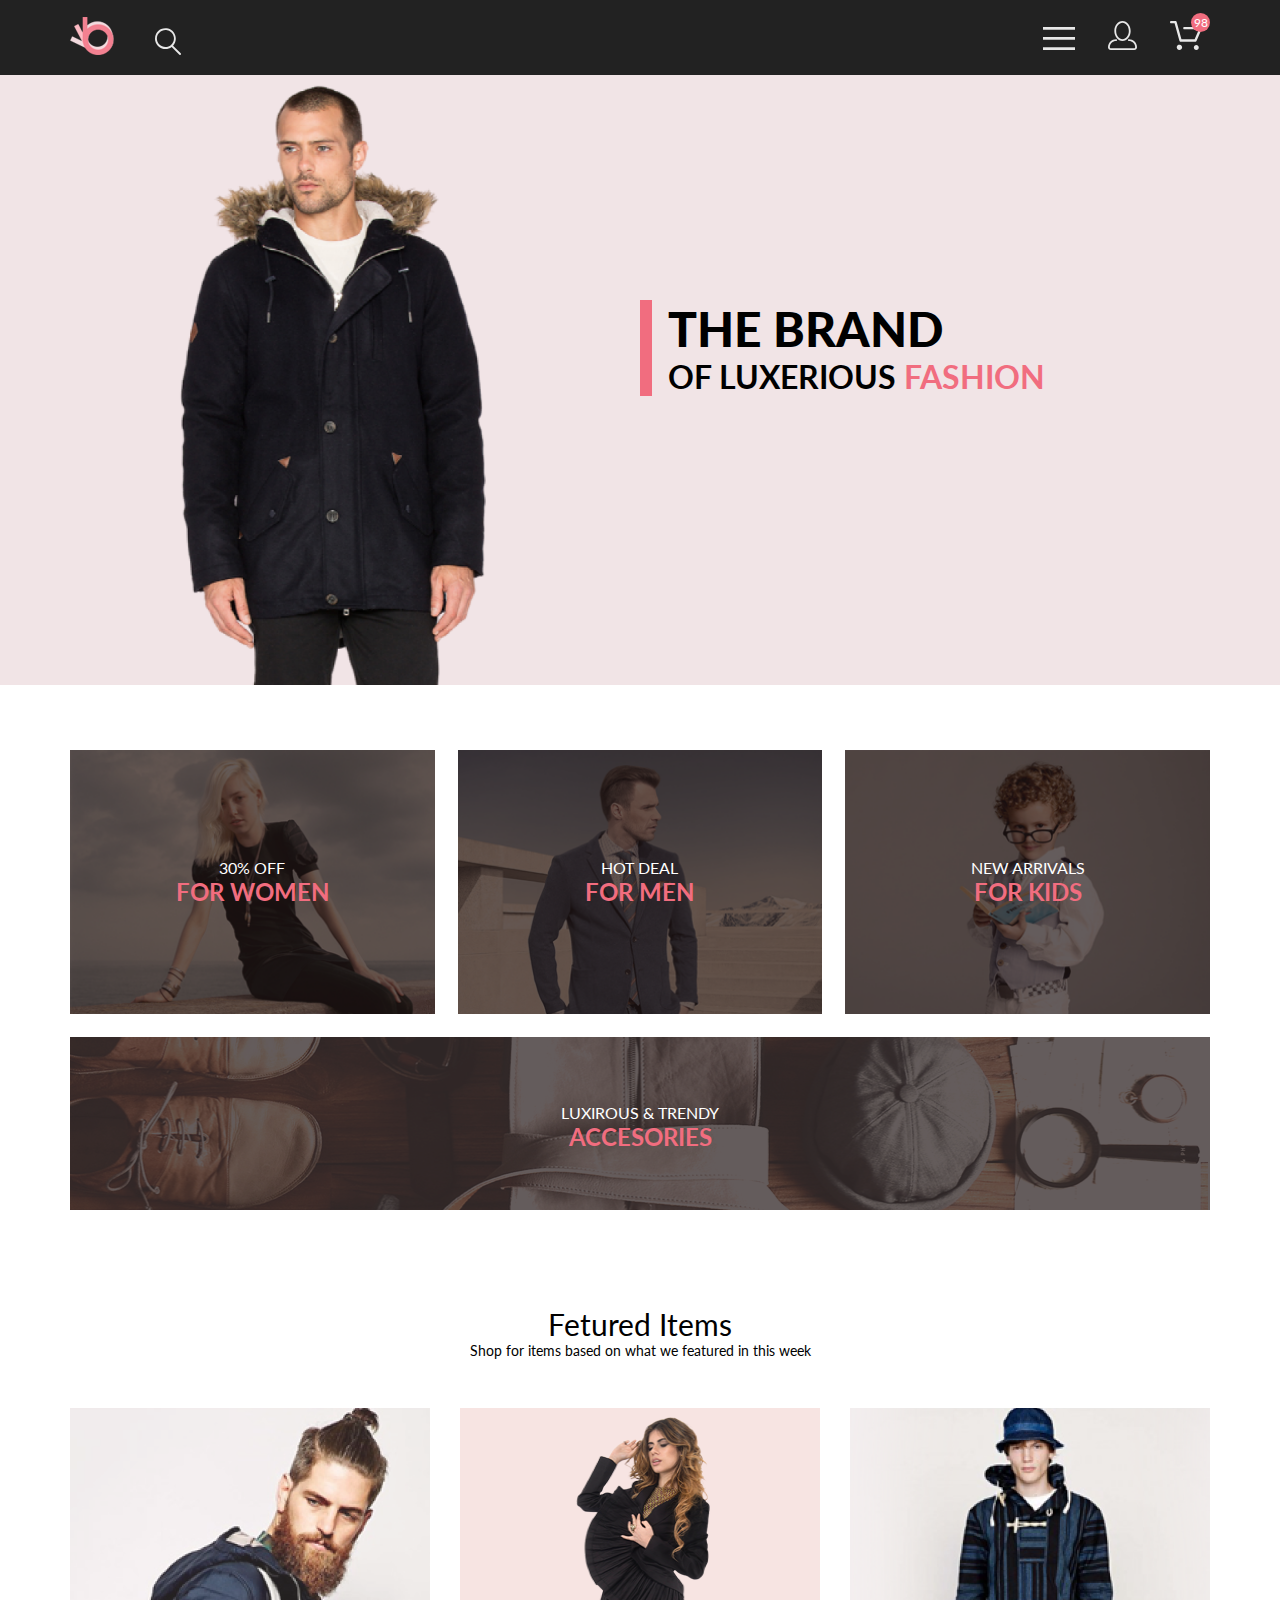
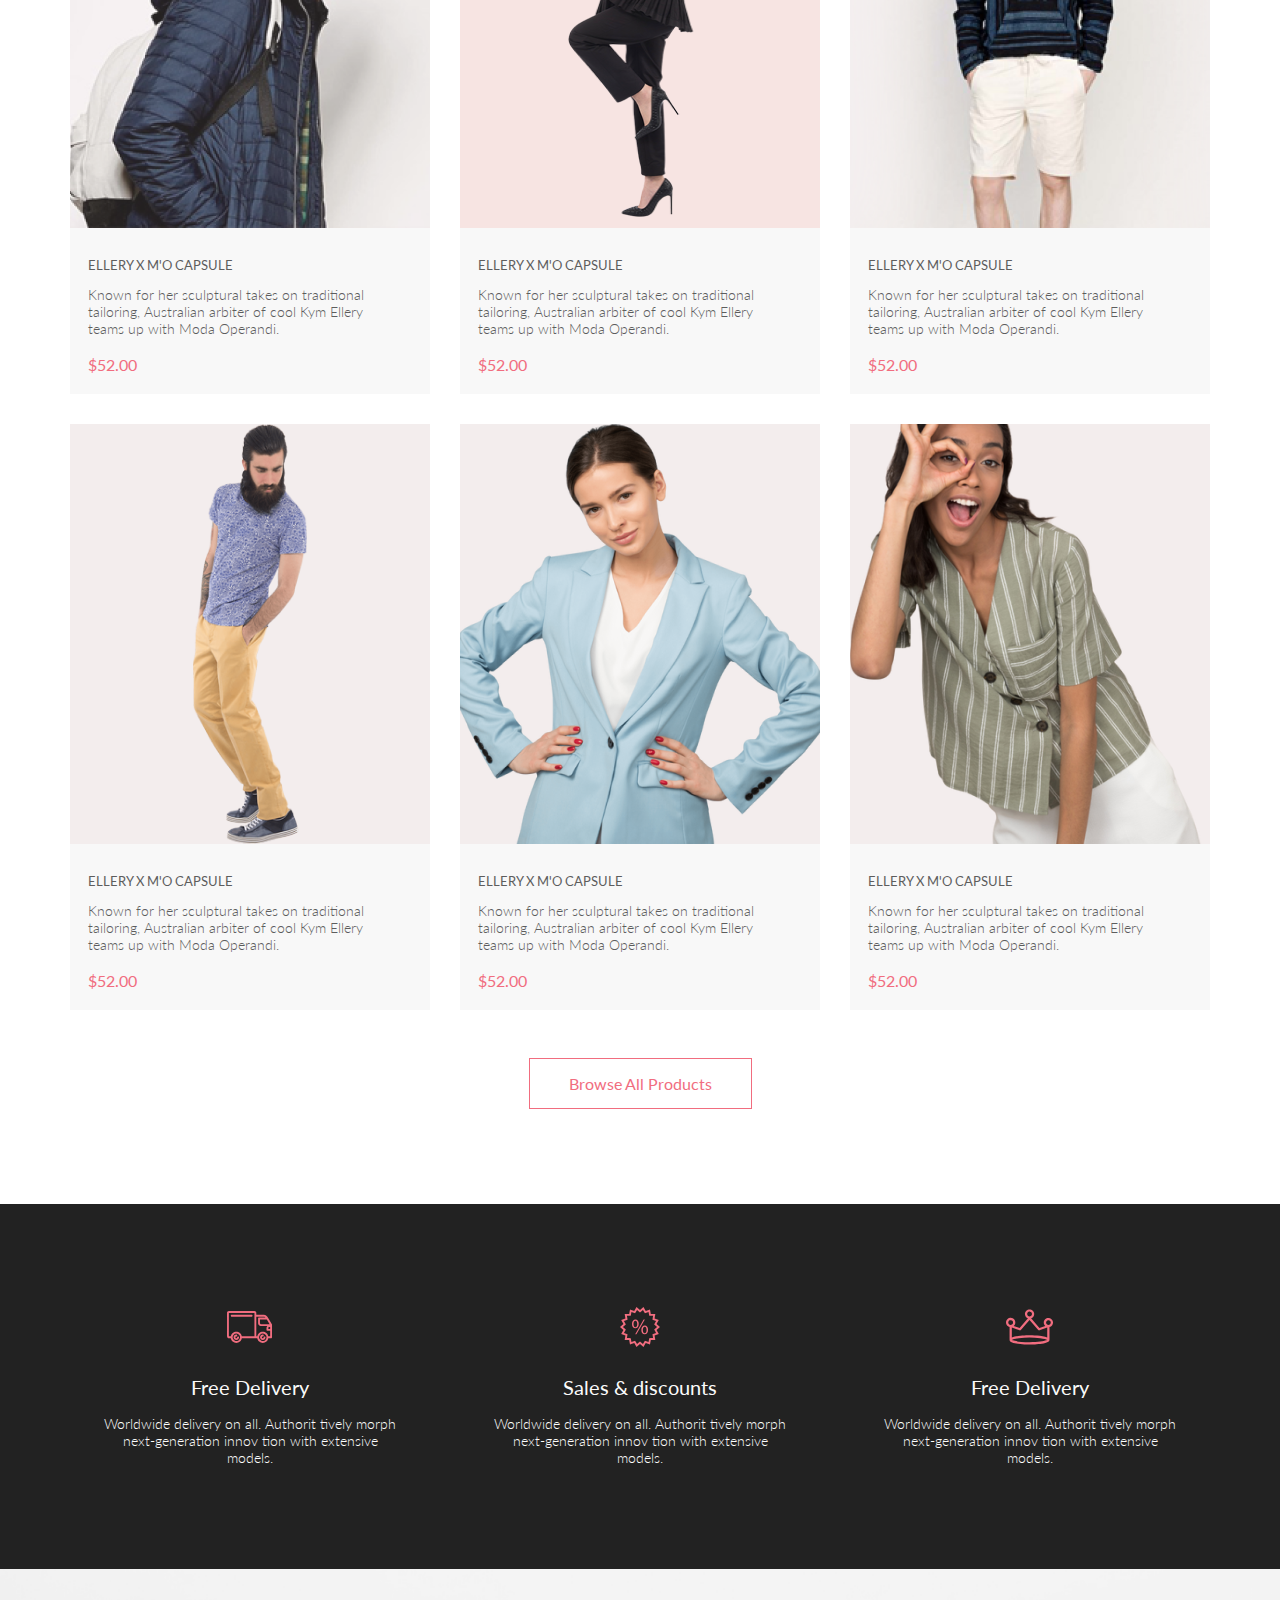
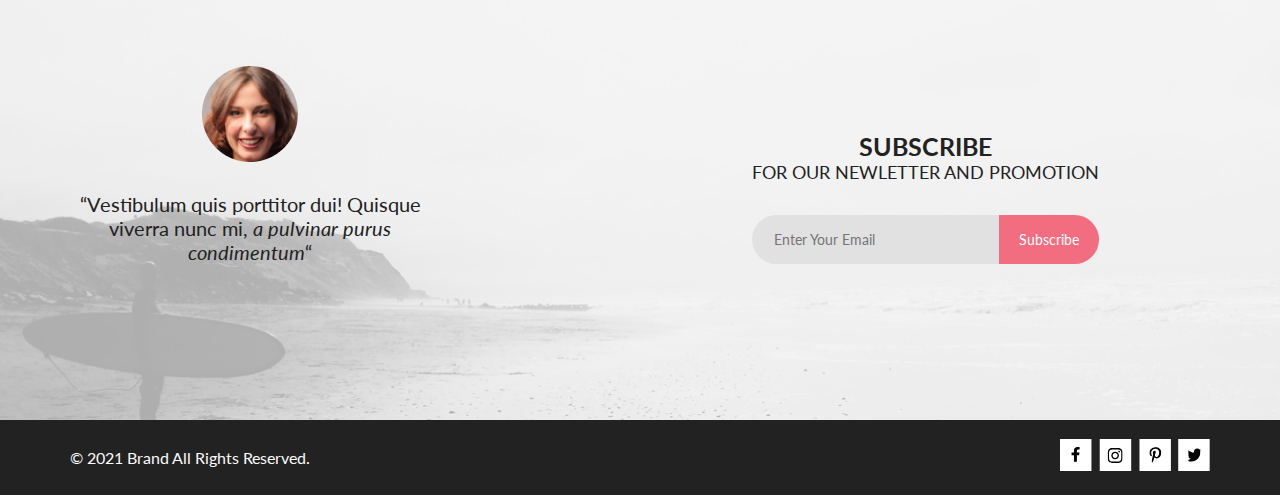
==== index.html @ 4e7db751 "Trying head menu" ====
<!DOCTYPE html>
<html lang="ru">

<head>
    <meta charset="UTF-8">
    <meta name="viewport" content="width=device-width, initial-scale=1.0">
    <link rel="stylesheet" href="./assets/css/style.css">
    <title>TheBrand</title>
</head>



<body>
    <header class="header">
        <div class="header__content center">
            <div class="header__content-left">
                <a href="index.html">
                    <svg width="44" height="38" viewBox="0 0 44 38" fill="none" xmlns="http://www.w3.org/2000/svg"
                        xmlns:xlink="http://www.w3.org/1999/xlink">
                        <rect width="44" height="38" fill="url(#pattern0)" />
                        <defs>
                            <pattern id="pattern0" patternContentUnits="objectBoundingBox" width="1" height="1">
                                <use xlink:href="#image0_128_53" transform="scale(0.0227273 0.0263158)" />
                            </pattern>
                            <image id="image0_128_53" width="44" height="38"
                                xlink:href="[data-uri]" />
                        </defs>
                    </svg>
                </a>
                <a class="head-button" href="#">
                    <svg width="26" height="27" viewBox="0 0 26 27" fill="none" xmlns="http://www.w3.org/2000/svg">
                        <path
                            d="M18.0596 17.6259C19.6713 15.8658 20.6282 13.6048 20.7698 11.2225C20.9113 8.84018 20.2288 6.48173 18.8369 4.54318C17.445 2.60463 15.4285 1.20404 13.126 0.576619C10.8234 -0.0508009 8.3751 0.13316 6.19217 1.09761C4.00923 2.06205 2.22462 3.74825 1.13804 5.87302C0.0514473 7.9978 -0.270946 10.4318 0.224996 12.7661C0.720938 15.1005 2.00501 17.1932 3.86158 18.6927C5.71815 20.1922 8.03413 21.0072 10.4206 21.0009C12.673 21.004 14.8645 20.27 16.6606 18.9109L24.4086 26.7179C24.4941 26.807 24.5965 26.8781 24.7099 26.927C24.8232 26.9759 24.9452 27.0017 25.0686 27.0029C25.1923 27.0033 25.3148 26.9782 25.4283 26.9292C25.5419 26.8801 25.6441 26.8082 25.7286 26.7179C25.9025 26.537 25.9997 26.2958 25.9997 26.0449C25.9997 25.794 25.9025 25.5528 25.7286 25.3719L18.0596 17.6259ZM1.88662 10.5009C1.89946 8.81563 2.41094 7.17187 3.35659 5.77685C4.30224 4.38183 5.63972 3.29801 7.20044 2.662C8.76115 2.02599 10.4752 1.86627 12.1266 2.20298C13.7779 2.53969 15.2926 3.35775 16.4797 4.55404C17.6668 5.75033 18.4732 7.27129 18.7972 8.92519C19.1212 10.5791 18.9483 12.2919 18.3002 13.8476C17.6522 15.4034 16.5581 16.7325 15.1559 17.6674C13.7536 18.6023 12.1059 19.1011 10.4206 19.1009C8.14916 19.0901 5.97482 18.1784 4.37484 16.566C2.77486 14.9537 1.87998 12.7724 1.88662 10.5009V10.5009Z"
                            fill="#E8E8E8" />
                    </svg>
                </a>
            </div>
            <div class="header__content-right">
                    <details class="header-menu">
                        <summary class="header-menu-summary">
                            <svg width="32" height="23" viewBox="0 0 32 23" fill="none" xmlns="http://www.w3.org/2000/svg">
                                <path d="M0 23V20.31H32V23H0ZM0 12.76V10.07H32V12.76H0ZM0 2.69V0H32V2.69H0Z" fill="#E8E8E8" />
                            </svg>
                        </summary>
                        <div class="header-menu-box">
                            <ul class="menu-list">
                                <li><a href="">dfg</a></li>
                                <li><a href="">dfg</a></li>
                                <li><a href="">dfg</a></li>
                                <li><a href="">dfg</a></li>
                            </ul>
                        </div>
                    </details>


                <a class="head-button" href="#">
                    <svg width="29" height="29" viewBox="0 0 29 29" fill="none" xmlns="http://www.w3.org/2000/svg">
                        <path
                            d="M14.5 19.937C19 19.937 22.656 15.464 22.656 9.968C22.656 4.472 19 0 14.5 0C13.3631 0.0217413 12.2463 0.303398 11.2351 0.823397C10.2239 1.34339 9.34507 2.08794 8.66602 3C7.12663 4.99573 6.30819 7.45381 6.34399 9.974C6.34399 15.465 10 19.937 14.5 19.937ZM14.5 1.813C18 1.813 20.844 5.472 20.844 9.969C20.844 14.466 17.998 18.125 14.5 18.125C11.002 18.125 8.15603 14.465 8.15503 9.969C8.15403 5.473 11 1.813 14.5 1.813ZM20.844 18.125C20.6036 18.125 20.373 18.2205 20.203 18.3905C20.033 18.5605 19.9375 18.7911 19.9375 19.0315C19.9375 19.2719 20.033 19.5025 20.203 19.6725C20.373 19.8425 20.6036 19.938 20.844 19.938C22.526 19.9399 24.1386 20.6088 25.3279 21.7982C26.5172 22.9875 27.1861 24.6 27.188 26.282C27.1875 26.5221 27.0918 26.7523 26.922 26.9221C26.7522 27.0918 26.5221 27.1875 26.282 27.188H2.71997C2.47985 27.1875 2.24975 27.0918 2.07996 26.9221C1.91016 26.7523 1.81449 26.5221 1.81396 26.282C1.81608 24.6001 2.48517 22.9877 3.67444 21.7985C4.86371 20.6092 6.47608 19.9401 8.15796 19.938C8.39825 19.938 8.62868 19.8425 8.79858 19.6726C8.96849 19.5027 9.06396 19.2723 9.06396 19.032C9.06396 18.7917 8.96849 18.5613 8.79858 18.3914C8.62868 18.2215 8.39825 18.126 8.15796 18.126C5.99541 18.1279 3.92201 18.9875 2.39258 20.5164C0.863144 22.0453 0.00264777 24.1185 0 26.281C0.000794067 27.0019 0.287502 27.693 0.797241 28.2027C1.30698 28.7125 1.99811 28.9992 2.71899 29H26.282C27.0027 28.9989 27.6936 28.7121 28.2031 28.2024C28.7126 27.6927 28.9992 27.0017 29 26.281C28.9974 24.1187 28.1372 22.0457 26.6083 20.5168C25.0793 18.9878 23.0063 18.1276 20.844 18.125Z"
                            fill="#E8E8E8" />
                    </svg>


                </a>
                <a class="head-button" href="#">
                    <div class="chipcard">
                        <svg width="32" height="29" viewBox="0 0 32 29" fill="none" xmlns="http://www.w3.org/2000/svg">
                            <path
                                d="M26.2009 29C25.5532 28.9738 24.9415 28.6948 24.4972 28.2227C24.0529 27.7506 23.8114 27.1232 23.8245 26.475C23.8376 25.8269 24.1043 25.2097 24.5673 24.7559C25.0303 24.3022 25.6527 24.048 26.301 24.048C26.9493 24.048 27.5717 24.3022 28.0347 24.7559C28.4977 25.2097 28.7644 25.8269 28.7775 26.475C28.7906 27.1232 28.549 27.7506 28.1047 28.2227C27.6604 28.6948 27.0488 28.9738 26.401 29H26.2009ZM6.75293 26.32C6.75293 25.79 6.91011 25.2718 7.20459 24.8311C7.49907 24.3904 7.91764 24.0469 8.40735 23.844C8.89705 23.6412 9.43594 23.5881 9.95581 23.6915C10.4757 23.7949 10.9532 24.0502 11.328 24.425C11.7028 24.7998 11.9581 25.2773 12.0615 25.7972C12.1649 26.317 12.1118 26.8559 11.9089 27.3456C11.7061 27.8353 11.3626 28.2539 10.9219 28.5483C10.4812 28.8428 9.96304 29 9.43298 29C9.08087 29.0003 8.73212 28.9311 8.40674 28.7966C8.08135 28.662 7.78569 28.4646 7.53662 28.2158C7.28755 27.9669 7.09001 27.6713 6.9552 27.3461C6.82039 27.0208 6.75098 26.6721 6.75098 26.32H6.75293ZM10.553 20.686C10.2935 20.6868 10.0409 20.6024 9.83411 20.4457C9.62727 20.2891 9.47758 20.0689 9.40796 19.819L4.57495 2.36401H1.18201C0.868521 2.36401 0.567859 2.23947 0.346191 2.01781C0.124523 1.79614 0 1.49549 0 1.18201C0 0.868519 0.124523 0.567873 0.346191 0.346205C0.567859 0.124537 0.868521 5.81268e-06 1.18201 5.81268e-06H5.46301C5.7225 -0.00080736 5.97504 0.0837201 6.18176 0.240568C6.38848 0.397416 6.53784 0.617884 6.60693 0.868006L11.4399 18.323H24.6179L29.001 8.27501H14.401C14.2428 8.27961 14.0854 8.25242 13.9379 8.19507C13.7904 8.13771 13.6559 8.05134 13.5424 7.94108C13.4288 7.83082 13.3386 7.69891 13.277 7.55315C13.2154 7.40739 13.1836 7.25075 13.1836 7.0925C13.1836 6.93426 13.2154 6.77762 13.277 6.63186C13.3386 6.4861 13.4288 6.35419 13.5424 6.24393C13.6559 6.13367 13.7904 6.0473 13.9379 5.98994C14.0854 5.93259 14.2428 5.90541 14.401 5.91001H30.814C31.0097 5.90996 31.2022 5.95866 31.3744 6.05172C31.5465 6.14478 31.6928 6.27926 31.7999 6.44301C31.9078 6.60729 31.9734 6.79569 31.9908 6.99145C32.0083 7.18721 31.9771 7.38424 31.9 7.565L26.495 19.977C26.4026 20.1876 26.251 20.3668 26.0585 20.4927C25.866 20.6186 25.641 20.6858 25.411 20.686H10.553Z"
                                fill="#E8E8E8" />
                        </svg>
                        <div class="chipcard__chip">98</div>
                    </div>
                </a>



            </div>
        </div>
    </header>
    <main>
        <div class="banner">
            <div class="banner__content ">
                <div class="banner__content-left">
                    <img src="assets/img/banner.png" alt="Banner">
                </div>
                <div class="banner__content-right">
                    <div class="text">
                        <span>THE BRAND</span>
                        <span>OF LUXERIOUS </span>
                        <span>FASHION</span>
                    </div>
                </div>
            </div>
        </div>

        <div class="offer center">
            <div class="cell">
                <a class="offer-btn" href="#">
                    <img src="assets/img/offer_for_women.png" alt="Offer for women">
                    <div class="text">
                        <span>30% OFF</span>
                        <span>FOR WOMEN</span>
                    </div>
                </a>
            </div>
            <div class="cell">
                <a class="offer-btn" href="#">
                    <img src="assets/img/offer_for_men.png" alt="Offer for men">
                    <div class="text">
                        <span>HOT DEAL</span>
                        <span>FOR MEN</span>
                    </div>
                </a>

            </div>
            <div class="cell">
                <a class="offer-btn" href="#">
                    <img src="assets/img/offer_for_kids.png" alt="Offer for kids">
                    <div class="text">
                        <span>NEW ARRIVALS</span>
                        <span>FOR KIDS</span>
                    </div>
                </a>
            </div>
            <div class="bigcell">
                <a class="offer-btn" href="#">
                    <img src="assets/img/offer_acc.png" alt="Offer accesories">
                    <div class="text">
                        <span>LUXIROUS & TRENDY</span>
                        <span>ACCESORIES</span>
                    </div>
                </a>
            </div>
        </div>

        <div class="products center">
            <div class="products-title">
                <span>Fetured Items</span>
                <span>Shop for items based on what we featured in this week</span>

            </div>
            <div class="products-list">
                <div class="products-list-item">
                    <a class="item-link" href="out">
                        <img src="assets/img/product1.png" alt="">
                        <div class="spec">
                            <span class="name">ELLERY X M'O CAPSULE</span>
                            <span class="desc">Known for her sculptural takes on traditional tailoring, Australian
                                arbiter
                                of cool Kym Ellery teams up with Moda Operandi.</span>
                            <span class="price">$52.00</span>
                        </div>
                    </a>
                    <div class="add-box">
                        <a class="add-btn" href="in">
                            <svg width="27" height="25" viewBox="0 0 27 25" fill="none"
                                xmlns="http://www.w3.org/2000/svg">
                                <path
                                    d="M21.9509 23.2667H21.8386C21.2294 23.2667 20.7177 22.7671 20.6735 22.1294C20.629 21.4607 21.1175 20.8785 21.7626 20.8346C21.788 20.8329 21.8145 20.832 21.8405 20.832C22.4575 20.832 22.9743 21.3219 23.0201 21.9487C23.0319 22.1971 22.9914 22.5514 22.736 22.8439L22.73 22.8507L22.7242 22.8575C22.5275 23.0912 22.2607 23.2321 21.9509 23.2667ZM8.21887 23.2604C7.5683 23.2604 7.03906 22.7174 7.03906 22.05C7.03906 21.3832 7.5683 20.8406 8.21887 20.8406C8.86945 20.8406 9.39868 21.3832 9.39868 22.05C9.39868 22.7174 8.86945 23.2604 8.21887 23.2604Z"
                                    fill="white" />
                                <path
                                    d="M21.876 22.2662C21.921 22.2549 21.9423 22.2339 21.96 22.2129C21.9678 22.2037 21.9756 22.1946 21.9835 22.1855C22.02 22.1438 22.0233 22.0553 22.0224 22.0105C22.0092 21.9044 21.9185 21.8315 21.8412 21.8315C21.8375 21.8315 21.8336 21.8317 21.8312 21.8318C21.7531 21.8372 21.6653 21.9409 21.6719 22.0625C21.6813 22.1793 21.7675 22.2662 21.8392 22.2662H21.876ZM8.21954 22.2599C8.31873 22.2599 8.39935 22.1655 8.39935 22.0496C8.39935 21.9341 8.31873 21.8401 8.21954 21.8401C8.12042 21.8401 8.03973 21.9341 8.03973 22.0496C8.03973 22.1655 8.12042 22.2599 8.21954 22.2599ZM21.9995 24.2662C21.9517 24.2662 21.8878 24.2662 21.8392 24.2662C20.7017 24.2662 19.7567 23.3545 19.6765 22.198C19.5964 20.9929 20.4937 19.9183 21.6953 19.8364C21.7441 19.8331 21.7928 19.8315 21.8412 19.8315C22.9799 19.8315 23.9413 20.7324 24.019 21.8884C24.0505 22.4915 23.8741 23.0612 23.4898 23.5012C23.1055 23.9575 22.5764 24.2177 21.9995 24.2662ZM8.21954 24.2599C7.01532 24.2599 6.03973 23.2709 6.03973 22.0496C6.03973 20.8291 7.01532 19.8401 8.21954 19.8401C9.42371 19.8401 10.3994 20.8291 10.3994 22.0496C10.3994 23.2709 9.42371 24.2599 8.21954 24.2599ZM21.1984 17.3938H9.13306C8.70013 17.3938 8.31586 17.1005 8.20331 16.6775L4.27753 2.24768H1.52173C0.993408 2.24768 0.560547 1.80859 0.560547 1.27039C0.560547 0.733032 0.993408 0.292969 1.52173 0.292969H4.99933C5.43134 0.292969 5.81561 0.586304 5.9281 1.01025L9.85394 15.4391H20.5576L24.1144 7.13379H12.2578C11.7286 7.13379 11.2957 6.69373 11.2957 6.15649C11.2957 5.61914 11.7286 5.17908 12.2578 5.17908H25.5886C25.9091 5.17908 26.2141 5.34192 26.3896 5.61914C26.566 5.89539 26.5984 6.23743 26.4697 6.547L22.0795 16.807C21.9193 17.1653 21.5827 17.3938 21.1984 17.3938Z"
                                    fill="white" />
                                <path
                                    d="M21.876 22.2662C21.921 22.2549 21.9423 22.2339 21.96 22.2129C21.9678 22.2037 21.9756 22.1946 21.9835 22.1855C22.02 22.1438 22.0233 22.0553 22.0224 22.0105C22.0092 21.9044 21.9185 21.8315 21.8412 21.8315C21.8375 21.8315 21.8336 21.8317 21.8312 21.8318C21.7531 21.8372 21.6653 21.9409 21.6719 22.0625C21.6813 22.1793 21.7675 22.2662 21.8392 22.2662H21.876ZM8.21954 22.2599C8.31873 22.2599 8.39935 22.1655 8.39935 22.0496C8.39935 21.9341 8.31873 21.8401 8.21954 21.8401C8.12042 21.8401 8.03973 21.9341 8.03973 22.0496C8.03973 22.1655 8.12042 22.2599 8.21954 22.2599ZM21.9995 24.2662C21.9517 24.2662 21.8878 24.2662 21.8392 24.2662C20.7017 24.2662 19.7567 23.3545 19.6765 22.198C19.5964 20.9929 20.4937 19.9183 21.6953 19.8364C21.7441 19.8331 21.7928 19.8315 21.8412 19.8315C22.9799 19.8315 23.9413 20.7324 24.019 21.8884C24.0505 22.4915 23.8741 23.0612 23.4898 23.5012C23.1055 23.9575 22.5764 24.2177 21.9995 24.2662ZM8.21954 24.2599C7.01532 24.2599 6.03973 23.2709 6.03973 22.0496C6.03973 20.8291 7.01532 19.8401 8.21954 19.8401C9.42371 19.8401 10.3994 20.8291 10.3994 22.0496C10.3994 23.2709 9.42371 24.2599 8.21954 24.2599ZM21.1984 17.3938H9.13306C8.70013 17.3938 8.31586 17.1005 8.20331 16.6775L4.27753 2.24768H1.52173C0.993408 2.24768 0.560547 1.80859 0.560547 1.27039C0.560547 0.733032 0.993408 0.292969 1.52173 0.292969H4.99933C5.43134 0.292969 5.81561 0.586304 5.9281 1.01025L9.85394 15.4391H20.5576L24.1144 7.13379H12.2578C11.7286 7.13379 11.2957 6.69373 11.2957 6.15649C11.2957 5.61914 11.7286 5.17908 12.2578 5.17908H25.5886C25.9091 5.17908 26.2141 5.34192 26.3896 5.61914C26.566 5.89539 26.5984 6.23743 26.4697 6.547L22.0795 16.807C21.9193 17.1653 21.5827 17.3938 21.1984 17.3938Z"
                                    fill="white" />
                            </svg>
                            Add to Cart
                        </a>
                    </div>
                </div>
                <div class="products-list-item">
                    <a class="item-link" href="">
                        <img src="assets/img/product2.png" alt="">
                        <div class="spec">
                            <span class="name">ELLERY X M'O CAPSULE</span>
                            <span class="desc">Known for her sculptural takes on traditional tailoring, Australian
                                arbiter
                                of cool Kym Ellery teams up with Moda Operandi.</span>
                            <span class="price">$52.00</span>
                        </div>
                    </a>
                    <div class="add-box">
                        <a class="add-btn" href="">
                            <svg width="27" height="25" viewBox="0 0 27 25" fill="none"
                                xmlns="http://www.w3.org/2000/svg">
                                <path
                                    d="M21.9509 23.2667H21.8386C21.2294 23.2667 20.7177 22.7671 20.6735 22.1294C20.629 21.4607 21.1175 20.8785 21.7626 20.8346C21.788 20.8329 21.8145 20.832 21.8405 20.832C22.4575 20.832 22.9743 21.3219 23.0201 21.9487C23.0319 22.1971 22.9914 22.5514 22.736 22.8439L22.73 22.8507L22.7242 22.8575C22.5275 23.0912 22.2607 23.2321 21.9509 23.2667ZM8.21887 23.2604C7.5683 23.2604 7.03906 22.7174 7.03906 22.05C7.03906 21.3832 7.5683 20.8406 8.21887 20.8406C8.86945 20.8406 9.39868 21.3832 9.39868 22.05C9.39868 22.7174 8.86945 23.2604 8.21887 23.2604Z"
                                    fill="white" />
                                <path
                                    d="M21.876 22.2662C21.921 22.2549 21.9423 22.2339 21.96 22.2129C21.9678 22.2037 21.9756 22.1946 21.9835 22.1855C22.02 22.1438 22.0233 22.0553 22.0224 22.0105C22.0092 21.9044 21.9185 21.8315 21.8412 21.8315C21.8375 21.8315 21.8336 21.8317 21.8312 21.8318C21.7531 21.8372 21.6653 21.9409 21.6719 22.0625C21.6813 22.1793 21.7675 22.2662 21.8392 22.2662H21.876ZM8.21954 22.2599C8.31873 22.2599 8.39935 22.1655 8.39935 22.0496C8.39935 21.9341 8.31873 21.8401 8.21954 21.8401C8.12042 21.8401 8.03973 21.9341 8.03973 22.0496C8.03973 22.1655 8.12042 22.2599 8.21954 22.2599ZM21.9995 24.2662C21.9517 24.2662 21.8878 24.2662 21.8392 24.2662C20.7017 24.2662 19.7567 23.3545 19.6765 22.198C19.5964 20.9929 20.4937 19.9183 21.6953 19.8364C21.7441 19.8331 21.7928 19.8315 21.8412 19.8315C22.9799 19.8315 23.9413 20.7324 24.019 21.8884C24.0505 22.4915 23.8741 23.0612 23.4898 23.5012C23.1055 23.9575 22.5764 24.2177 21.9995 24.2662ZM8.21954 24.2599C7.01532 24.2599 6.03973 23.2709 6.03973 22.0496C6.03973 20.8291 7.01532 19.8401 8.21954 19.8401C9.42371 19.8401 10.3994 20.8291 10.3994 22.0496C10.3994 23.2709 9.42371 24.2599 8.21954 24.2599ZM21.1984 17.3938H9.13306C8.70013 17.3938 8.31586 17.1005 8.20331 16.6775L4.27753 2.24768H1.52173C0.993408 2.24768 0.560547 1.80859 0.560547 1.27039C0.560547 0.733032 0.993408 0.292969 1.52173 0.292969H4.99933C5.43134 0.292969 5.81561 0.586304 5.9281 1.01025L9.85394 15.4391H20.5576L24.1144 7.13379H12.2578C11.7286 7.13379 11.2957 6.69373 11.2957 6.15649C11.2957 5.61914 11.7286 5.17908 12.2578 5.17908H25.5886C25.9091 5.17908 26.2141 5.34192 26.3896 5.61914C26.566 5.89539 26.5984 6.23743 26.4697 6.547L22.0795 16.807C21.9193 17.1653 21.5827 17.3938 21.1984 17.3938Z"
                                    fill="white" />
                                <path
                                    d="M21.876 22.2662C21.921 22.2549 21.9423 22.2339 21.96 22.2129C21.9678 22.2037 21.9756 22.1946 21.9835 22.1855C22.02 22.1438 22.0233 22.0553 22.0224 22.0105C22.0092 21.9044 21.9185 21.8315 21.8412 21.8315C21.8375 21.8315 21.8336 21.8317 21.8312 21.8318C21.7531 21.8372 21.6653 21.9409 21.6719 22.0625C21.6813 22.1793 21.7675 22.2662 21.8392 22.2662H21.876ZM8.21954 22.2599C8.31873 22.2599 8.39935 22.1655 8.39935 22.0496C8.39935 21.9341 8.31873 21.8401 8.21954 21.8401C8.12042 21.8401 8.03973 21.9341 8.03973 22.0496C8.03973 22.1655 8.12042 22.2599 8.21954 22.2599ZM21.9995 24.2662C21.9517 24.2662 21.8878 24.2662 21.8392 24.2662C20.7017 24.2662 19.7567 23.3545 19.6765 22.198C19.5964 20.9929 20.4937 19.9183 21.6953 19.8364C21.7441 19.8331 21.7928 19.8315 21.8412 19.8315C22.9799 19.8315 23.9413 20.7324 24.019 21.8884C24.0505 22.4915 23.8741 23.0612 23.4898 23.5012C23.1055 23.9575 22.5764 24.2177 21.9995 24.2662ZM8.21954 24.2599C7.01532 24.2599 6.03973 23.2709 6.03973 22.0496C6.03973 20.8291 7.01532 19.8401 8.21954 19.8401C9.42371 19.8401 10.3994 20.8291 10.3994 22.0496C10.3994 23.2709 9.42371 24.2599 8.21954 24.2599ZM21.1984 17.3938H9.13306C8.70013 17.3938 8.31586 17.1005 8.20331 16.6775L4.27753 2.24768H1.52173C0.993408 2.24768 0.560547 1.80859 0.560547 1.27039C0.560547 0.733032 0.993408 0.292969 1.52173 0.292969H4.99933C5.43134 0.292969 5.81561 0.586304 5.9281 1.01025L9.85394 15.4391H20.5576L24.1144 7.13379H12.2578C11.7286 7.13379 11.2957 6.69373 11.2957 6.15649C11.2957 5.61914 11.7286 5.17908 12.2578 5.17908H25.5886C25.9091 5.17908 26.2141 5.34192 26.3896 5.61914C26.566 5.89539 26.5984 6.23743 26.4697 6.547L22.0795 16.807C21.9193 17.1653 21.5827 17.3938 21.1984 17.3938Z"
                                    fill="white" />
                            </svg>
                            Add to Cart
                        </a>
                    </div>
                </div>
                <div class="products-list-item">
                    <a class="item-link" href="">
                        <img src="assets/img/product3.png" alt="">
                        <div class="spec">
                            <span class="name">ELLERY X M'O CAPSULE</span>
                            <span class="desc">Known for her sculptural takes on traditional tailoring, Australian
                                arbiter
                                of cool Kym Ellery teams up with Moda Operandi.</span>
                            <span class="price">$52.00</span>
                        </div>
                    </a>
                    <div class="add-box">
                        <a class="add-btn" href="">
                            <svg width="27" height="25" viewBox="0 0 27 25" fill="none"
                                xmlns="http://www.w3.org/2000/svg">
                                <path
                                    d="M21.9509 23.2667H21.8386C21.2294 23.2667 20.7177 22.7671 20.6735 22.1294C20.629 21.4607 21.1175 20.8785 21.7626 20.8346C21.788 20.8329 21.8145 20.832 21.8405 20.832C22.4575 20.832 22.9743 21.3219 23.0201 21.9487C23.0319 22.1971 22.9914 22.5514 22.736 22.8439L22.73 22.8507L22.7242 22.8575C22.5275 23.0912 22.2607 23.2321 21.9509 23.2667ZM8.21887 23.2604C7.5683 23.2604 7.03906 22.7174 7.03906 22.05C7.03906 21.3832 7.5683 20.8406 8.21887 20.8406C8.86945 20.8406 9.39868 21.3832 9.39868 22.05C9.39868 22.7174 8.86945 23.2604 8.21887 23.2604Z"
                                    fill="white" />
                                <path
                                    d="M21.876 22.2662C21.921 22.2549 21.9423 22.2339 21.96 22.2129C21.9678 22.2037 21.9756 22.1946 21.9835 22.1855C22.02 22.1438 22.0233 22.0553 22.0224 22.0105C22.0092 21.9044 21.9185 21.8315 21.8412 21.8315C21.8375 21.8315 21.8336 21.8317 21.8312 21.8318C21.7531 21.8372 21.6653 21.9409 21.6719 22.0625C21.6813 22.1793 21.7675 22.2662 21.8392 22.2662H21.876ZM8.21954 22.2599C8.31873 22.2599 8.39935 22.1655 8.39935 22.0496C8.39935 21.9341 8.31873 21.8401 8.21954 21.8401C8.12042 21.8401 8.03973 21.9341 8.03973 22.0496C8.03973 22.1655 8.12042 22.2599 8.21954 22.2599ZM21.9995 24.2662C21.9517 24.2662 21.8878 24.2662 21.8392 24.2662C20.7017 24.2662 19.7567 23.3545 19.6765 22.198C19.5964 20.9929 20.4937 19.9183 21.6953 19.8364C21.7441 19.8331 21.7928 19.8315 21.8412 19.8315C22.9799 19.8315 23.9413 20.7324 24.019 21.8884C24.0505 22.4915 23.8741 23.0612 23.4898 23.5012C23.1055 23.9575 22.5764 24.2177 21.9995 24.2662ZM8.21954 24.2599C7.01532 24.2599 6.03973 23.2709 6.03973 22.0496C6.03973 20.8291 7.01532 19.8401 8.21954 19.8401C9.42371 19.8401 10.3994 20.8291 10.3994 22.0496C10.3994 23.2709 9.42371 24.2599 8.21954 24.2599ZM21.1984 17.3938H9.13306C8.70013 17.3938 8.31586 17.1005 8.20331 16.6775L4.27753 2.24768H1.52173C0.993408 2.24768 0.560547 1.80859 0.560547 1.27039C0.560547 0.733032 0.993408 0.292969 1.52173 0.292969H4.99933C5.43134 0.292969 5.81561 0.586304 5.9281 1.01025L9.85394 15.4391H20.5576L24.1144 7.13379H12.2578C11.7286 7.13379 11.2957 6.69373 11.2957 6.15649C11.2957 5.61914 11.7286 5.17908 12.2578 5.17908H25.5886C25.9091 5.17908 26.2141 5.34192 26.3896 5.61914C26.566 5.89539 26.5984 6.23743 26.4697 6.547L22.0795 16.807C21.9193 17.1653 21.5827 17.3938 21.1984 17.3938Z"
                                    fill="white" />
                                <path
                                    d="M21.876 22.2662C21.921 22.2549 21.9423 22.2339 21.96 22.2129C21.9678 22.2037 21.9756 22.1946 21.9835 22.1855C22.02 22.1438 22.0233 22.0553 22.0224 22.0105C22.0092 21.9044 21.9185 21.8315 21.8412 21.8315C21.8375 21.8315 21.8336 21.8317 21.8312 21.8318C21.7531 21.8372 21.6653 21.9409 21.6719 22.0625C21.6813 22.1793 21.7675 22.2662 21.8392 22.2662H21.876ZM8.21954 22.2599C8.31873 22.2599 8.39935 22.1655 8.39935 22.0496C8.39935 21.9341 8.31873 21.8401 8.21954 21.8401C8.12042 21.8401 8.03973 21.9341 8.03973 22.0496C8.03973 22.1655 8.12042 22.2599 8.21954 22.2599ZM21.9995 24.2662C21.9517 24.2662 21.8878 24.2662 21.8392 24.2662C20.7017 24.2662 19.7567 23.3545 19.6765 22.198C19.5964 20.9929 20.4937 19.9183 21.6953 19.8364C21.7441 19.8331 21.7928 19.8315 21.8412 19.8315C22.9799 19.8315 23.9413 20.7324 24.019 21.8884C24.0505 22.4915 23.8741 23.0612 23.4898 23.5012C23.1055 23.9575 22.5764 24.2177 21.9995 24.2662ZM8.21954 24.2599C7.01532 24.2599 6.03973 23.2709 6.03973 22.0496C6.03973 20.8291 7.01532 19.8401 8.21954 19.8401C9.42371 19.8401 10.3994 20.8291 10.3994 22.0496C10.3994 23.2709 9.42371 24.2599 8.21954 24.2599ZM21.1984 17.3938H9.13306C8.70013 17.3938 8.31586 17.1005 8.20331 16.6775L4.27753 2.24768H1.52173C0.993408 2.24768 0.560547 1.80859 0.560547 1.27039C0.560547 0.733032 0.993408 0.292969 1.52173 0.292969H4.99933C5.43134 0.292969 5.81561 0.586304 5.9281 1.01025L9.85394 15.4391H20.5576L24.1144 7.13379H12.2578C11.7286 7.13379 11.2957 6.69373 11.2957 6.15649C11.2957 5.61914 11.7286 5.17908 12.2578 5.17908H25.5886C25.9091 5.17908 26.2141 5.34192 26.3896 5.61914C26.566 5.89539 26.5984 6.23743 26.4697 6.547L22.0795 16.807C21.9193 17.1653 21.5827 17.3938 21.1984 17.3938Z"
                                    fill="white" />
                            </svg>
                            Add to Cart
                        </a>
                    </div>
                </div>
                <div class="products-list-item">
                    <a class="item-link" href="">
                        <img src="assets/img/product4.png" alt="">
                        <div class="spec">
                            <span class="name">ELLERY X M'O CAPSULE</span>
                            <span class="desc">Known for her sculptural takes on traditional tailoring, Australian
                                arbiter
                                of cool Kym Ellery teams up with Moda Operandi.</span>
                            <span class="price">$52.00</span>
                        </div>
                    </a>
                    <div class="add-box">
                        <a class="add-btn" href="">
                            <svg width="27" height="25" viewBox="0 0 27 25" fill="none"
                                xmlns="http://www.w3.org/2000/svg">
                                <path
                                    d="M21.9509 23.2667H21.8386C21.2294 23.2667 20.7177 22.7671 20.6735 22.1294C20.629 21.4607 21.1175 20.8785 21.7626 20.8346C21.788 20.8329 21.8145 20.832 21.8405 20.832C22.4575 20.832 22.9743 21.3219 23.0201 21.9487C23.0319 22.1971 22.9914 22.5514 22.736 22.8439L22.73 22.8507L22.7242 22.8575C22.5275 23.0912 22.2607 23.2321 21.9509 23.2667ZM8.21887 23.2604C7.5683 23.2604 7.03906 22.7174 7.03906 22.05C7.03906 21.3832 7.5683 20.8406 8.21887 20.8406C8.86945 20.8406 9.39868 21.3832 9.39868 22.05C9.39868 22.7174 8.86945 23.2604 8.21887 23.2604Z"
                                    fill="white" />
                                <path
                                    d="M21.876 22.2662C21.921 22.2549 21.9423 22.2339 21.96 22.2129C21.9678 22.2037 21.9756 22.1946 21.9835 22.1855C22.02 22.1438 22.0233 22.0553 22.0224 22.0105C22.0092 21.9044 21.9185 21.8315 21.8412 21.8315C21.8375 21.8315 21.8336 21.8317 21.8312 21.8318C21.7531 21.8372 21.6653 21.9409 21.6719 22.0625C21.6813 22.1793 21.7675 22.2662 21.8392 22.2662H21.876ZM8.21954 22.2599C8.31873 22.2599 8.39935 22.1655 8.39935 22.0496C8.39935 21.9341 8.31873 21.8401 8.21954 21.8401C8.12042 21.8401 8.03973 21.9341 8.03973 22.0496C8.03973 22.1655 8.12042 22.2599 8.21954 22.2599ZM21.9995 24.2662C21.9517 24.2662 21.8878 24.2662 21.8392 24.2662C20.7017 24.2662 19.7567 23.3545 19.6765 22.198C19.5964 20.9929 20.4937 19.9183 21.6953 19.8364C21.7441 19.8331 21.7928 19.8315 21.8412 19.8315C22.9799 19.8315 23.9413 20.7324 24.019 21.8884C24.0505 22.4915 23.8741 23.0612 23.4898 23.5012C23.1055 23.9575 22.5764 24.2177 21.9995 24.2662ZM8.21954 24.2599C7.01532 24.2599 6.03973 23.2709 6.03973 22.0496C6.03973 20.8291 7.01532 19.8401 8.21954 19.8401C9.42371 19.8401 10.3994 20.8291 10.3994 22.0496C10.3994 23.2709 9.42371 24.2599 8.21954 24.2599ZM21.1984 17.3938H9.13306C8.70013 17.3938 8.31586 17.1005 8.20331 16.6775L4.27753 2.24768H1.52173C0.993408 2.24768 0.560547 1.80859 0.560547 1.27039C0.560547 0.733032 0.993408 0.292969 1.52173 0.292969H4.99933C5.43134 0.292969 5.81561 0.586304 5.9281 1.01025L9.85394 15.4391H20.5576L24.1144 7.13379H12.2578C11.7286 7.13379 11.2957 6.69373 11.2957 6.15649C11.2957 5.61914 11.7286 5.17908 12.2578 5.17908H25.5886C25.9091 5.17908 26.2141 5.34192 26.3896 5.61914C26.566 5.89539 26.5984 6.23743 26.4697 6.547L22.0795 16.807C21.9193 17.1653 21.5827 17.3938 21.1984 17.3938Z"
                                    fill="white" />
                                <path
                                    d="M21.876 22.2662C21.921 22.2549 21.9423 22.2339 21.96 22.2129C21.9678 22.2037 21.9756 22.1946 21.9835 22.1855C22.02 22.1438 22.0233 22.0553 22.0224 22.0105C22.0092 21.9044 21.9185 21.8315 21.8412 21.8315C21.8375 21.8315 21.8336 21.8317 21.8312 21.8318C21.7531 21.8372 21.6653 21.9409 21.6719 22.0625C21.6813 22.1793 21.7675 22.2662 21.8392 22.2662H21.876ZM8.21954 22.2599C8.31873 22.2599 8.39935 22.1655 8.39935 22.0496C8.39935 21.9341 8.31873 21.8401 8.21954 21.8401C8.12042 21.8401 8.03973 21.9341 8.03973 22.0496C8.03973 22.1655 8.12042 22.2599 8.21954 22.2599ZM21.9995 24.2662C21.9517 24.2662 21.8878 24.2662 21.8392 24.2662C20.7017 24.2662 19.7567 23.3545 19.6765 22.198C19.5964 20.9929 20.4937 19.9183 21.6953 19.8364C21.7441 19.8331 21.7928 19.8315 21.8412 19.8315C22.9799 19.8315 23.9413 20.7324 24.019 21.8884C24.0505 22.4915 23.8741 23.0612 23.4898 23.5012C23.1055 23.9575 22.5764 24.2177 21.9995 24.2662ZM8.21954 24.2599C7.01532 24.2599 6.03973 23.2709 6.03973 22.0496C6.03973 20.8291 7.01532 19.8401 8.21954 19.8401C9.42371 19.8401 10.3994 20.8291 10.3994 22.0496C10.3994 23.2709 9.42371 24.2599 8.21954 24.2599ZM21.1984 17.3938H9.13306C8.70013 17.3938 8.31586 17.1005 8.20331 16.6775L4.27753 2.24768H1.52173C0.993408 2.24768 0.560547 1.80859 0.560547 1.27039C0.560547 0.733032 0.993408 0.292969 1.52173 0.292969H4.99933C5.43134 0.292969 5.81561 0.586304 5.9281 1.01025L9.85394 15.4391H20.5576L24.1144 7.13379H12.2578C11.7286 7.13379 11.2957 6.69373 11.2957 6.15649C11.2957 5.61914 11.7286 5.17908 12.2578 5.17908H25.5886C25.9091 5.17908 26.2141 5.34192 26.3896 5.61914C26.566 5.89539 26.5984 6.23743 26.4697 6.547L22.0795 16.807C21.9193 17.1653 21.5827 17.3938 21.1984 17.3938Z"
                                    fill="white" />
                            </svg>
                            Add to Cart
                        </a>
                    </div>
                </div>
                <div class="products-list-item">
                    <a class="item-link" href="">
                        <img src="assets/img/product5.png" alt="">
                        <div class="spec">
                            <span class="name">ELLERY X M'O CAPSULE</span>
                            <span class="desc">Known for her sculptural takes on traditional tailoring, Australian
                                arbiter
                                of cool Kym Ellery teams up with Moda Operandi.</span>
                            <span class="price">$52.00</span>
                        </div>
                    </a>
                    <div class="add-box">
                        <a class="add-btn" href="">
                            <svg width="27" height="25" viewBox="0 0 27 25" fill="none"
                                xmlns="http://www.w3.org/2000/svg">
                                <path
                                    d="M21.9509 23.2667H21.8386C21.2294 23.2667 20.7177 22.7671 20.6735 22.1294C20.629 21.4607 21.1175 20.8785 21.7626 20.8346C21.788 20.8329 21.8145 20.832 21.8405 20.832C22.4575 20.832 22.9743 21.3219 23.0201 21.9487C23.0319 22.1971 22.9914 22.5514 22.736 22.8439L22.73 22.8507L22.7242 22.8575C22.5275 23.0912 22.2607 23.2321 21.9509 23.2667ZM8.21887 23.2604C7.5683 23.2604 7.03906 22.7174 7.03906 22.05C7.03906 21.3832 7.5683 20.8406 8.21887 20.8406C8.86945 20.8406 9.39868 21.3832 9.39868 22.05C9.39868 22.7174 8.86945 23.2604 8.21887 23.2604Z"
                                    fill="white" />
                                <path
                                    d="M21.876 22.2662C21.921 22.2549 21.9423 22.2339 21.96 22.2129C21.9678 22.2037 21.9756 22.1946 21.9835 22.1855C22.02 22.1438 22.0233 22.0553 22.0224 22.0105C22.0092 21.9044 21.9185 21.8315 21.8412 21.8315C21.8375 21.8315 21.8336 21.8317 21.8312 21.8318C21.7531 21.8372 21.6653 21.9409 21.6719 22.0625C21.6813 22.1793 21.7675 22.2662 21.8392 22.2662H21.876ZM8.21954 22.2599C8.31873 22.2599 8.39935 22.1655 8.39935 22.0496C8.39935 21.9341 8.31873 21.8401 8.21954 21.8401C8.12042 21.8401 8.03973 21.9341 8.03973 22.0496C8.03973 22.1655 8.12042 22.2599 8.21954 22.2599ZM21.9995 24.2662C21.9517 24.2662 21.8878 24.2662 21.8392 24.2662C20.7017 24.2662 19.7567 23.3545 19.6765 22.198C19.5964 20.9929 20.4937 19.9183 21.6953 19.8364C21.7441 19.8331 21.7928 19.8315 21.8412 19.8315C22.9799 19.8315 23.9413 20.7324 24.019 21.8884C24.0505 22.4915 23.8741 23.0612 23.4898 23.5012C23.1055 23.9575 22.5764 24.2177 21.9995 24.2662ZM8.21954 24.2599C7.01532 24.2599 6.03973 23.2709 6.03973 22.0496C6.03973 20.8291 7.01532 19.8401 8.21954 19.8401C9.42371 19.8401 10.3994 20.8291 10.3994 22.0496C10.3994 23.2709 9.42371 24.2599 8.21954 24.2599ZM21.1984 17.3938H9.13306C8.70013 17.3938 8.31586 17.1005 8.20331 16.6775L4.27753 2.24768H1.52173C0.993408 2.24768 0.560547 1.80859 0.560547 1.27039C0.560547 0.733032 0.993408 0.292969 1.52173 0.292969H4.99933C5.43134 0.292969 5.81561 0.586304 5.9281 1.01025L9.85394 15.4391H20.5576L24.1144 7.13379H12.2578C11.7286 7.13379 11.2957 6.69373 11.2957 6.15649C11.2957 5.61914 11.7286 5.17908 12.2578 5.17908H25.5886C25.9091 5.17908 26.2141 5.34192 26.3896 5.61914C26.566 5.89539 26.5984 6.23743 26.4697 6.547L22.0795 16.807C21.9193 17.1653 21.5827 17.3938 21.1984 17.3938Z"
                                    fill="white" />
                                <path
                                    d="M21.876 22.2662C21.921 22.2549 21.9423 22.2339 21.96 22.2129C21.9678 22.2037 21.9756 22.1946 21.9835 22.1855C22.02 22.1438 22.0233 22.0553 22.0224 22.0105C22.0092 21.9044 21.9185 21.8315 21.8412 21.8315C21.8375 21.8315 21.8336 21.8317 21.8312 21.8318C21.7531 21.8372 21.6653 21.9409 21.6719 22.0625C21.6813 22.1793 21.7675 22.2662 21.8392 22.2662H21.876ZM8.21954 22.2599C8.31873 22.2599 8.39935 22.1655 8.39935 22.0496C8.39935 21.9341 8.31873 21.8401 8.21954 21.8401C8.12042 21.8401 8.03973 21.9341 8.03973 22.0496C8.03973 22.1655 8.12042 22.2599 8.21954 22.2599ZM21.9995 24.2662C21.9517 24.2662 21.8878 24.2662 21.8392 24.2662C20.7017 24.2662 19.7567 23.3545 19.6765 22.198C19.5964 20.9929 20.4937 19.9183 21.6953 19.8364C21.7441 19.8331 21.7928 19.8315 21.8412 19.8315C22.9799 19.8315 23.9413 20.7324 24.019 21.8884C24.0505 22.4915 23.8741 23.0612 23.4898 23.5012C23.1055 23.9575 22.5764 24.2177 21.9995 24.2662ZM8.21954 24.2599C7.01532 24.2599 6.03973 23.2709 6.03973 22.0496C6.03973 20.8291 7.01532 19.8401 8.21954 19.8401C9.42371 19.8401 10.3994 20.8291 10.3994 22.0496C10.3994 23.2709 9.42371 24.2599 8.21954 24.2599ZM21.1984 17.3938H9.13306C8.70013 17.3938 8.31586 17.1005 8.20331 16.6775L4.27753 2.24768H1.52173C0.993408 2.24768 0.560547 1.80859 0.560547 1.27039C0.560547 0.733032 0.993408 0.292969 1.52173 0.292969H4.99933C5.43134 0.292969 5.81561 0.586304 5.9281 1.01025L9.85394 15.4391H20.5576L24.1144 7.13379H12.2578C11.7286 7.13379 11.2957 6.69373 11.2957 6.15649C11.2957 5.61914 11.7286 5.17908 12.2578 5.17908H25.5886C25.9091 5.17908 26.2141 5.34192 26.3896 5.61914C26.566 5.89539 26.5984 6.23743 26.4697 6.547L22.0795 16.807C21.9193 17.1653 21.5827 17.3938 21.1984 17.3938Z"
                                    fill="white" />
                            </svg>
                            Add to Cart
                        </a>
                    </div>
                </div>
                <div class="products-list-item">
                    <a class="item-link" href="">
                        <img src="assets/img/product6.png" alt="">
                        <div class="spec">
                            <span class="name">ELLERY X M'O CAPSULE</span>
                            <span class="desc">Known for her sculptural takes on traditional tailoring, Australian
                                arbiter
                                of cool Kym Ellery teams up with Moda Operandi.</span>
                            <span class="price">$52.00</span>
                        </div>
                    </a>
                    <div class="add-box">
                        <a class="add-btn" href="">
                            <svg width="27" height="25" viewBox="0 0 27 25" fill="none"
                                xmlns="http://www.w3.org/2000/svg">
                                <path
                                    d="M21.9509 23.2667H21.8386C21.2294 23.2667 20.7177 22.7671 20.6735 22.1294C20.629 21.4607 21.1175 20.8785 21.7626 20.8346C21.788 20.8329 21.8145 20.832 21.8405 20.832C22.4575 20.832 22.9743 21.3219 23.0201 21.9487C23.0319 22.1971 22.9914 22.5514 22.736 22.8439L22.73 22.8507L22.7242 22.8575C22.5275 23.0912 22.2607 23.2321 21.9509 23.2667ZM8.21887 23.2604C7.5683 23.2604 7.03906 22.7174 7.03906 22.05C7.03906 21.3832 7.5683 20.8406 8.21887 20.8406C8.86945 20.8406 9.39868 21.3832 9.39868 22.05C9.39868 22.7174 8.86945 23.2604 8.21887 23.2604Z"
                                    fill="white" />
                                <path
                                    d="M21.876 22.2662C21.921 22.2549 21.9423 22.2339 21.96 22.2129C21.9678 22.2037 21.9756 22.1946 21.9835 22.1855C22.02 22.1438 22.0233 22.0553 22.0224 22.0105C22.0092 21.9044 21.9185 21.8315 21.8412 21.8315C21.8375 21.8315 21.8336 21.8317 21.8312 21.8318C21.7531 21.8372 21.6653 21.9409 21.6719 22.0625C21.6813 22.1793 21.7675 22.2662 21.8392 22.2662H21.876ZM8.21954 22.2599C8.31873 22.2599 8.39935 22.1655 8.39935 22.0496C8.39935 21.9341 8.31873 21.8401 8.21954 21.8401C8.12042 21.8401 8.03973 21.9341 8.03973 22.0496C8.03973 22.1655 8.12042 22.2599 8.21954 22.2599ZM21.9995 24.2662C21.9517 24.2662 21.8878 24.2662 21.8392 24.2662C20.7017 24.2662 19.7567 23.3545 19.6765 22.198C19.5964 20.9929 20.4937 19.9183 21.6953 19.8364C21.7441 19.8331 21.7928 19.8315 21.8412 19.8315C22.9799 19.8315 23.9413 20.7324 24.019 21.8884C24.0505 22.4915 23.8741 23.0612 23.4898 23.5012C23.1055 23.9575 22.5764 24.2177 21.9995 24.2662ZM8.21954 24.2599C7.01532 24.2599 6.03973 23.2709 6.03973 22.0496C6.03973 20.8291 7.01532 19.8401 8.21954 19.8401C9.42371 19.8401 10.3994 20.8291 10.3994 22.0496C10.3994 23.2709 9.42371 24.2599 8.21954 24.2599ZM21.1984 17.3938H9.13306C8.70013 17.3938 8.31586 17.1005 8.20331 16.6775L4.27753 2.24768H1.52173C0.993408 2.24768 0.560547 1.80859 0.560547 1.27039C0.560547 0.733032 0.993408 0.292969 1.52173 0.292969H4.99933C5.43134 0.292969 5.81561 0.586304 5.9281 1.01025L9.85394 15.4391H20.5576L24.1144 7.13379H12.2578C11.7286 7.13379 11.2957 6.69373 11.2957 6.15649C11.2957 5.61914 11.7286 5.17908 12.2578 5.17908H25.5886C25.9091 5.17908 26.2141 5.34192 26.3896 5.61914C26.566 5.89539 26.5984 6.23743 26.4697 6.547L22.0795 16.807C21.9193 17.1653 21.5827 17.3938 21.1984 17.3938Z"
                                    fill="white" />
                                <path
                                    d="M21.876 22.2662C21.921 22.2549 21.9423 22.2339 21.96 22.2129C21.9678 22.2037 21.9756 22.1946 21.9835 22.1855C22.02 22.1438 22.0233 22.0553 22.0224 22.0105C22.0092 21.9044 21.9185 21.8315 21.8412 21.8315C21.8375 21.8315 21.8336 21.8317 21.8312 21.8318C21.7531 21.8372 21.6653 21.9409 21.6719 22.0625C21.6813 22.1793 21.7675 22.2662 21.8392 22.2662H21.876ZM8.21954 22.2599C8.31873 22.2599 8.39935 22.1655 8.39935 22.0496C8.39935 21.9341 8.31873 21.8401 8.21954 21.8401C8.12042 21.8401 8.03973 21.9341 8.03973 22.0496C8.03973 22.1655 8.12042 22.2599 8.21954 22.2599ZM21.9995 24.2662C21.9517 24.2662 21.8878 24.2662 21.8392 24.2662C20.7017 24.2662 19.7567 23.3545 19.6765 22.198C19.5964 20.9929 20.4937 19.9183 21.6953 19.8364C21.7441 19.8331 21.7928 19.8315 21.8412 19.8315C22.9799 19.8315 23.9413 20.7324 24.019 21.8884C24.0505 22.4915 23.8741 23.0612 23.4898 23.5012C23.1055 23.9575 22.5764 24.2177 21.9995 24.2662ZM8.21954 24.2599C7.01532 24.2599 6.03973 23.2709 6.03973 22.0496C6.03973 20.8291 7.01532 19.8401 8.21954 19.8401C9.42371 19.8401 10.3994 20.8291 10.3994 22.0496C10.3994 23.2709 9.42371 24.2599 8.21954 24.2599ZM21.1984 17.3938H9.13306C8.70013 17.3938 8.31586 17.1005 8.20331 16.6775L4.27753 2.24768H1.52173C0.993408 2.24768 0.560547 1.80859 0.560547 1.27039C0.560547 0.733032 0.993408 0.292969 1.52173 0.292969H4.99933C5.43134 0.292969 5.81561 0.586304 5.9281 1.01025L9.85394 15.4391H20.5576L24.1144 7.13379H12.2578C11.7286 7.13379 11.2957 6.69373 11.2957 6.15649C11.2957 5.61914 11.7286 5.17908 12.2578 5.17908H25.5886C25.9091 5.17908 26.2141 5.34192 26.3896 5.61914C26.566 5.89539 26.5984 6.23743 26.4697 6.547L22.0795 16.807C21.9193 17.1653 21.5827 17.3938 21.1984 17.3938Z"
                                    fill="white" />
                            </svg>
                            Add to Cart
                        </a>
                    </div>
                </div>
            </div>
            <a class="products-link" href="#">Browse All Products</a>
        </div>
        <div class="feature">
            <div class="feature__content center">
                <div class="feature__content-item">
                    <svg width="46" height="40" viewBox="0 0 46 32" fill="none" xmlns="http://www.w3.org/2000/svg">
                        <path
                            d="M30.2873 27.2429H14.8103C14.6031 28.5509 13.936 29.742 12.929 30.6021C11.922 31.4621 10.6411 31.9346 9.31682 31.9346C7.99252 31.9346 6.71166 31.4621 5.70464 30.6021C4.69762 29.742 4.03052 28.5509 3.82332 27.2429H1.88631C1.39149 27.2397 0.918139 27.0404 0.570025 26.6887C0.221911 26.337 0.0274507 25.8618 0.0293142 25.3669V1.87695C0.0271852 1.38195 0.221516 0.906335 0.569658 0.554443C0.917801 0.202551 1.39131 0.00317363 1.88631 0H27.4373C27.9322 0.00317353 28.4056 0.202522 28.7536 0.554443C29.1016 0.906364 29.2957 1.38204 29.2933 1.87695V3.78198H36.4143C36.4947 3.78164 36.5747 3.79208 36.6523 3.81299C38.9523 4.01299 40.1093 5.2129 41.3293 7.2749L44.8883 13.3689C44.9732 13.5136 45.018 13.6782 45.0183 13.8459V26.304C45.0194 26.5515 44.9221 26.7892 44.7479 26.9651C44.5737 27.141 44.3369 27.2406 44.0893 27.2419H41.2753C41.0681 28.5499 40.401 29.741 39.394 30.6011C38.387 31.4611 37.1061 31.9336 35.7818 31.9336C34.4575 31.9336 33.1767 31.4611 32.1696 30.6011C31.1626 29.741 30.4955 28.5499 30.2883 27.2419L30.2873 27.2429ZM32.0653 26.304C32.0732 27.0369 32.2977 27.7511 32.7107 28.3567C33.1236 28.9623 33.7065 29.4322 34.3859 29.7073C35.0653 29.9824 35.811 30.0503 36.5289 29.9026C37.2469 29.7548 37.9051 29.398 38.4207 28.877C38.9363 28.3559 39.2862 27.6941 39.4265 26.9746C39.5667 26.2551 39.491 25.5103 39.2088 24.8337C38.9267 24.1572 38.4507 23.5794 37.8408 23.1729C37.2309 22.7663 36.5143 22.5491 35.7813 22.5488C34.791 22.5552 33.8436 22.9543 33.1469 23.6582C32.4503 24.3621 32.0613 25.3136 32.0653 26.304ZM5.60134 26.304C5.60923 27.0369 5.83376 27.7511 6.24669 28.3567C6.65962 28.9623 7.2425 29.4322 7.92192 29.7073C8.60135 29.9824 9.34697 30.0503 10.0649 29.9026C10.7829 29.7548 11.4411 29.398 11.9567 28.877C12.4723 28.3559 12.8222 27.6941 12.9625 26.9746C13.1027 26.2551 13.027 25.5103 12.7448 24.8337C12.4627 24.1572 11.9867 23.5794 11.3768 23.1729C10.7669 22.7663 10.0503 22.5491 9.31731 22.5488C8.32679 22.5549 7.37915 22.9537 6.6823 23.6577C5.98545 24.3617 5.59634 25.3134 5.60033 26.304H5.60134ZM41.2733 25.366H43.1593V19.7478H40.4233C40.3007 19.7473 40.1794 19.7227 40.0664 19.6753C39.9533 19.6279 39.8507 19.5585 39.7644 19.4714C39.6781 19.3843 39.6099 19.281 39.5635 19.1675C39.5172 19.054 39.4937 18.9324 39.4943 18.8098V16.9629C39.494 16.2423 39.7696 15.5488 40.2643 15.0249H33.8853C33.8081 15.0248 33.7312 15.015 33.6563 14.9958C32.9516 14.933 32.2961 14.6081 31.8194 14.0852C31.3428 13.5623 31.0798 12.8794 31.0823 12.1719V7.47192C31.0817 7.34927 31.1052 7.22758 31.1515 7.11401C31.1978 7.00044 31.2661 6.89725 31.3523 6.81006C31.4386 6.72286 31.5412 6.6535 31.6543 6.60596C31.7674 6.55841 31.8887 6.53361 32.0113 6.53296H38.4943C38.15 6.21428 37.7426 5.97123 37.2986 5.81982C36.8545 5.66842 36.3836 5.61187 35.9163 5.65381H29.2933V25.3618H30.2873C30.4945 24.0538 31.1616 22.8627 32.1687 22.0027C33.1757 21.1426 34.4565 20.6702 35.7808 20.6702C37.1051 20.6702 38.386 21.1426 39.393 22.0027C40.4 22.8627 41.0671 24.0538 41.2743 25.3618L41.2733 25.366ZM14.8093 25.366H27.4363V1.87598H1.88631V25.366H3.82332C4.03052 24.058 4.69762 22.8666 5.70464 22.0066C6.71166 21.1465 7.99252 20.6741 9.31682 20.6741C10.6411 20.6741 11.922 21.1465 12.929 22.0066C13.936 22.8666 14.6031 24.058 14.8103 25.366H14.8093ZM41.3513 16.9658V17.875H43.1593V16.0278H42.2803C42.0335 16.0294 41.7973 16.1288 41.6234 16.304C41.4495 16.4792 41.352 16.716 41.3523 16.9629L41.3513 16.9658ZM32.9383 12.1738C32.9372 12.4263 33.0363 12.6691 33.2139 12.8486C33.3914 13.0282 33.6328 13.13 33.8853 13.1318C33.9492 13.1316 34.0129 13.1384 34.0753 13.1519H42.6003L39.8343 8.41602H32.9343L32.9383 12.1738ZM33.0313 26.3059C33.0284 25.5734 33.3162 24.8695 33.8316 24.3489C34.3469 23.8283 35.0478 23.5333 35.7803 23.5288C36.0291 23.5288 36.2677 23.6278 36.4436 23.8037C36.6195 23.9796 36.7183 24.218 36.7183 24.4668C36.7183 24.7156 36.6195 24.9542 36.4436 25.1301C36.2677 25.306 36.0291 25.4048 35.7803 25.4048C35.602 25.4032 35.4272 25.4548 35.2782 25.5527C35.1291 25.6507 35.0125 25.7905 34.9432 25.9548C34.8738 26.1191 34.8548 26.3005 34.8887 26.4756C34.9225 26.6507 35.0076 26.8118 35.1331 26.9385C35.2586 27.0651 35.419 27.1516 35.5938 27.187C35.7686 27.2224 35.9499 27.2051 36.1149 27.1372C36.2798 27.0693 36.4208 26.9538 36.5201 26.8057C36.6193 26.6575 36.6723 26.4833 36.6723 26.3049C36.6723 26.0587 36.7701 25.8226 36.9443 25.6484C37.1184 25.4743 37.3546 25.3765 37.6008 25.3765C37.8471 25.3765 38.0832 25.4743 38.2574 25.6484C38.4315 25.8226 38.5293 26.0587 38.5293 26.3049C38.5293 27.0343 38.2396 27.7338 37.7239 28.2495C37.2081 28.7652 36.5087 29.0549 35.7793 29.0549C35.05 29.0549 34.3505 28.7652 33.8348 28.2495C33.319 27.7338 33.0293 27.0343 33.0293 26.3049L33.0313 26.3059ZM6.56731 26.3059C6.56438 25.5734 6.8522 24.8695 7.36757 24.3489C7.88294 23.8283 8.58378 23.5333 9.31633 23.5288C9.5651 23.5288 9.80369 23.6278 9.9796 23.8037C10.1555 23.9796 10.2543 24.218 10.2543 24.4668C10.2543 24.7156 10.1555 24.9542 9.9796 25.1301C9.80369 25.306 9.5651 25.4048 9.31633 25.4048C9.138 25.4032 8.96319 25.4548 8.81413 25.5527C8.66508 25.6507 8.54849 25.7905 8.47914 25.9548C8.4098 26.1191 8.39082 26.3005 8.42464 26.4756C8.45846 26.6507 8.54354 26.8118 8.66908 26.9385C8.79463 27.0651 8.95498 27.1516 9.12978 27.187C9.30458 27.2224 9.48595 27.2051 9.65087 27.1372C9.81579 27.0693 9.95683 26.9538 10.0561 26.8057C10.1553 26.6575 10.2083 26.4833 10.2083 26.3049C10.2083 26.0587 10.3061 25.8226 10.4803 25.6484C10.6544 25.4743 10.8906 25.3765 11.1368 25.3765C11.3831 25.3765 11.6193 25.4743 11.7934 25.6484C11.9675 25.8226 12.0653 26.0587 12.0653 26.3049C12.0653 27.0343 11.7756 27.7338 11.2599 28.2495C10.7441 28.7652 10.0447 29.0549 9.31532 29.0549C8.58598 29.0549 7.8865 28.7652 7.37078 28.2495C6.85505 27.7338 6.56532 27.0343 6.56532 26.3049L6.56731 26.3059ZM4.70934 5.65991C4.46056 5.65991 4.22198 5.56116 4.04607 5.38525C3.87016 5.20934 3.77132 4.9707 3.77132 4.72192C3.77132 4.47315 3.87016 4.2345 4.04607 4.05859C4.22198 3.88268 4.46056 3.78394 4.70934 3.78394H24.6093C24.8581 3.78394 25.0967 3.88268 25.2726 4.05859C25.4485 4.2345 25.5473 4.47315 25.5473 4.72192C25.5473 4.9707 25.4485 5.20934 25.2726 5.38525C25.0967 5.56116 24.8581 5.65991 24.6093 5.65991H4.70934Z"
                            fill="#F16D7F" />
                    </svg>
                    <span>Free Delivery</span>
                    <span>Worldwide delivery on all. Authorit tively morph next-generation innov tion with extensive
                        models.</span>
                </div>
                <div class="feature__content-item">
                    <svg width="40" height="40" viewBox="0 0 40 40" fill="none" xmlns="http://www.w3.org/2000/svg">
                        <path
                            d="M19.994 37.0239L16.523 39.9238L14.235 36.0039L9.995 37.5159L9.17297 33.0359L4.67999 32.991L5.41199 28.491L1.20398 26.8909L3.414 22.925L0 19.96L3.41199 16.9929L1.20203 13.0278L5.41101 11.428L4.67798 6.93286L9.172 6.88892L9.99402 2.40894L14.234 3.91992L16.522 0L19.993 2.8999L23.464 0L25.753 3.9209L29.993 2.40894L30.814 6.88989L35.308 6.93481L34.576 11.4299L38.784 13.03L36.574 16.9958L39.986 19.9609L36.574 22.928L38.783 26.894L34.574 28.4939L35.307 32.988L30.812 33.033L29.991 37.5139L25.753 36.0029L23.464 39.9229L19.994 37.0239ZM21.2 35.541L22.961 37.012L24.122 35.022L24.914 33.666L26.382 34.189L28.533 34.957L28.95 32.6838L29.235 31.1289L30.796 31.113L33.078 31.092L32.706 28.8098L32.452 27.25L33.911 26.696L36.045 25.8828L34.925 23.873L34.159 22.498L35.342 21.4709L37.076 19.9609L35.343 18.4609L34.16 17.4319L34.926 16.0559L36.047 14.0449L33.913 13.2339L32.454 12.6809L32.709 11.1208L33.081 8.83984L30.799 8.81689L29.239 8.80103L28.954 7.24683L28.538 4.97388L26.386 5.74097L24.918 6.26392L24.125 4.90698L22.963 2.91699L21.201 4.38794L19.996 5.39282L18.791 4.38794L17.03 2.91699L15.869 4.90601L15.077 6.26294L13.608 5.73999L11.458 4.97192L11.04 7.24585L10.755 8.80005L9.19501 8.81592L6.914 8.83789L7.28601 11.1199L7.53998 12.678L6.08099 13.2329L3.94598 14.0439L5.06702 16.0549L5.83301 17.4299L4.65002 18.459L2.91602 19.967L4.64899 21.4739L5.83197 22.5029L5.06598 23.8779L3.94501 25.8879L6.078 26.698L7.53802 27.2529L7.28302 28.812L6.91199 31.0959L9.19299 31.1189L10.753 31.135L11.038 32.6899L11.455 34.9619L13.607 34.1948L15.076 33.6719L15.868 35.0288L17.03 37.019L18.791 35.5479L19.996 34.543L21.2 35.541ZM21.318 23.02C21.318 20.093 22.883 18.4648 24.777 18.4648C26.783 18.4648 28.077 20.0279 28.077 22.7949C28.077 25.8539 26.492 27.3718 24.662 27.3718C22.883 27.3718 21.338 25.922 21.318 23.02ZM22.839 22.9319C22.816 24.7829 23.521 26.1899 24.711 26.1899C25.988 26.1899 26.561 24.8049 26.561 22.8899C26.561 21.1249 26.054 19.6528 24.711 19.6528C23.5 19.6488 22.839 21.1029 22.839 22.9309V22.9319ZM15.194 27.332L23.609 12.613H24.842L16.427 27.332H15.194ZM11.979 16.99C11.979 14.09 13.542 12.458 15.437 12.458C17.437 12.458 18.763 14.022 18.763 16.79C18.763 19.848 17.177 21.365 15.327 21.365C13.544 21.365 12 19.915 11.979 16.991V16.99ZM13.521 16.9238C13.477 18.7748 14.162 20.1809 15.371 20.1829C16.648 20.1829 17.221 18.7988 17.221 16.8828C17.221 15.1168 16.714 13.645 15.371 13.645C14.162 13.642 13.521 15.092 13.521 16.925V16.9238Z"
                            fill="#F16D7F" />
                    </svg>
                    <span>Sales & discounts</span>
                    <span>Worldwide delivery on all. Authorit tively morph next-generation innov tion with extensive
                        models.</span>
                </div>
                <div class="feature__content-item">
                    <svg width="48" height="40" viewBox="0 0 48 35" fill="none" xmlns="http://www.w3.org/2000/svg">
                        <path
                            d="M42.3938 8.53564C41.1774 8.52335 40.0058 8.99349 39.1351 9.84302C38.2644 10.6925 37.7655 11.8522 37.7479 13.0686C37.751 13.7086 37.892 14.3405 38.1612 14.9211C38.4304 15.5018 38.8215 16.0176 39.3079 16.4336L33.4479 18.4888L25.1089 8.80566C26.0042 8.50693 26.784 7.93646 27.3396 7.17358C27.8953 6.41071 28.1992 5.49331 28.2089 4.54956C28.1837 3.33432 27.6832 2.17743 26.8149 1.3269C25.9465 0.476377 24.7794 0 23.5639 0C22.3484 0 21.1813 0.476377 20.3129 1.3269C19.4446 2.17743 18.9441 3.33432 18.9189 4.54956C18.9285 5.48395 19.2261 6.39274 19.771 7.15186C20.316 7.91097 21.0817 8.48368 21.9639 8.79175L13.6119 18.4917L7.75396 16.4368C8.24003 16.0206 8.63074 15.5045 8.89959 14.9238C9.16843 14.3432 9.30908 13.7116 9.31194 13.0718C9.33497 12.195 9.10937 11.3296 8.6613 10.5757C8.21324 9.82172 7.56095 9.2099 6.77983 8.81104C5.99872 8.41217 5.12072 8.2424 4.24724 8.32153C3.37376 8.40067 2.54051 8.72555 1.8438 9.2583C1.14709 9.79105 0.61538 10.5101 0.310108 11.3323C0.00483695 12.1545 -0.0615238 13.0462 0.118702 13.9045C0.298928 14.7629 0.718349 15.5526 1.32854 16.1826C1.93873 16.8126 2.7148 17.2571 3.56694 17.4646V29.7556C3.5743 29.8376 3.59101 29.9184 3.61687 29.9966C3.58394 30.1233 3.56721 30.2538 3.56694 30.3848C3.56694 34.7968 21.4859 34.9268 23.5289 34.9268C25.5719 34.9268 43.4909 34.7978 43.4909 30.3848C43.4902 30.2539 43.4733 30.1234 43.4408 29.9966C43.4685 29.9189 43.4853 29.8379 43.4909 29.7556V17.4646C44.5898 17.2244 45.5595 16.5828 46.2103 15.6653C46.861 14.7478 47.1458 13.6204 47.0091 12.5039C46.8724 11.3874 46.3239 10.3621 45.471 9.62866C44.6181 8.89526 43.5223 8.50653 42.3979 8.53857L42.3938 8.53564ZM21.1749 4.55176C21.1633 4.07755 21.2934 3.61062 21.5485 3.21069C21.8036 2.81076 22.172 2.49591 22.6069 2.3064C23.0417 2.11688 23.5232 2.06132 23.9898 2.14673C24.4564 2.23214 24.887 2.45463 25.2265 2.78589C25.566 3.11715 25.7991 3.542 25.8959 4.00635C25.9928 4.4707 25.9491 4.95345 25.7703 5.39282C25.5916 5.8322 25.2859 6.20831 24.8924 6.47314C24.4988 6.73798 24.0353 6.8795 23.561 6.87964C22.9362 6.88605 22.3343 6.64481 21.8871 6.2085C21.44 5.77218 21.1838 5.17647 21.1749 4.55176ZM13.5849 20.8276C13.8019 20.9026 14.0362 20.9113 14.2581 20.8525C14.48 20.7938 14.6794 20.6701 14.8309 20.4976L23.5309 10.3977L32.2309 20.4976C32.3821 20.6702 32.5813 20.7938 32.803 20.8528C33.0248 20.9117 33.2589 20.9033 33.4759 20.8286L41.2339 18.1038V28.0408C36.3489 25.9188 25.1249 25.8406 23.5339 25.8406C21.9429 25.8406 10.7149 25.9198 5.83391 28.0408V18.1038L13.5849 20.8276ZM23.5279 32.7166C14.8279 32.7166 9.27888 31.7057 6.97087 30.8547C6.6198 30.7373 6.28407 30.578 5.97087 30.3806C6.69287 29.8596 9.03194 29.1487 12.9369 28.6487C19.9723 27.844 27.0765 27.844 34.1119 28.6487C38.0119 29.1487 40.357 29.8596 41.077 30.3806C40.7663 30.5794 40.4321 30.7388 40.082 30.8547C37.78 31.7037 32.2359 32.7166 23.5279 32.7166ZM2.28093 13.0686C2.2698 12.5945 2.40025 12.1279 2.65557 11.7283C2.91089 11.3286 3.27952 11.0139 3.71441 10.8247C4.14929 10.6355 4.63063 10.5801 5.0971 10.6658C5.56356 10.7514 5.99399 10.9743 6.3333 11.3057C6.67261 11.637 6.90543 12.0618 7.00212 12.5261C7.09882 12.9904 7.05498 13.4731 6.87615 13.9124C6.69732 14.3516 6.39159 14.7277 5.9981 14.9924C5.6046 15.2572 5.14118 15.3986 4.66692 15.3987C4.04176 15.4054 3.43941 15.1638 2.99212 14.7271C2.54482 14.2903 2.28911 13.6937 2.28093 13.0686ZM42.3938 15.3987C41.9359 15.3875 41.4914 15.2414 41.116 14.9788C40.7406 14.7162 40.451 14.3487 40.2834 13.9224C40.1158 13.496 40.0776 13.0297 40.1738 12.5818C40.2699 12.1339 40.496 11.7241 40.8238 11.4041C41.1516 11.084 41.5664 10.8677 42.0165 10.7822C42.4666 10.6968 42.9319 10.7459 43.3542 10.9236C43.7765 11.1013 44.137 11.3997 44.3906 11.7812C44.6442 12.1628 44.7796 12.6105 44.78 13.0686C44.7713 13.6935 44.5153 14.2895 44.068 14.7261C43.6208 15.1626 43.0188 15.4041 42.3938 15.3977V15.3987Z"
                            fill="#F16D7F" />
                    </svg>
                    <span>Free Delivery</span>
                    <span>Worldwide delivery on all. Authorit tively morph next-generation innov tion with extensive
                        models.</span>
                </div>
            </div>
        </div>


    </main>

    <footer>
        <div class="subscribe">
            <div class="subscribe__content center">
                <div class="subscribe__content-left">
                    <div class="subcontainer">
                        <img src="assets/img/subscriber1.png" alt="">
                        <span>“Vestibulum quis porttitor dui! Quisque viverra nunc mi, <i>a pulvinar purus
                                condimentum</i>“</span>
                    </div>
                </div>
                <div class="subscribe__content-right">
                    <div class="subcontainer">
                        <span>SUBSCRIBE</span>
                        <span>FOR OUR NEWLETTER AND PROMOTION</span>
                        <form action="#" class="subscribe-form">
                            <input type="email" class="email-input" placeholder="Enter Your Email">
                            <input type="button" value="Subscribe" class="btn-subscribe">
                        </form>
                        </form>
                    </div>
                </div>
            </div>
        </div>
        <div class="bottom">
            <div class="bottom__content center">
                <div class="bottom__content-left">
                    <span>© 2021 Brand All Rights Reserved.</span>
                </div>
                <div class="bottom__content-right">
                    <a class="ext-link" href="#"><svg width="32" height="32" viewBox="0 0 32 32" fill="none"
                            xmlns="http://www.w3.org/2000/svg">
                            <path class="bg" d="M31.4506 0H0V32H31.4506V0Z" fill="white" />
                            <path class="symbol"
                                d="M19.0884 16.28L19.5069 13.616H16.8902V11.8873C16.8902 11.1585 17.2557 10.4481 18.4277 10.4481H19.6172V8.17997C19.6172 8.17997 18.5377 8 17.5056 8C15.3507 8 13.9422 9.27593 13.9422 11.5857V13.616H11.5469V16.28H13.9422V22.72H16.8902V16.28H19.0884Z"
                                fill="black" />
                        </svg></a>
                    <a class="ext-link" href="#"><svg width="33" height="32" viewBox="0 0 33 32" fill="none"
                            xmlns="http://www.w3.org/2000/svg">
                            <path class="bg" d="M32.1889 0H0.738281V32H32.1889V0Z" fill="white" />
                            <g clip-path="url(#clip0_128_232)">
                                <path class="symbol"
                                    d="M16.139 12.6816C14.0238 12.6816 12.3177 14.3849 12.3177 16.4966C12.3177 18.6083 14.0238 20.3117 16.139 20.3117C18.2541 20.3117 19.9602 18.6083 19.9602 16.4966C19.9602 14.3849 18.2541 12.6816 16.139 12.6816ZM16.139 18.9769C14.7721 18.9769 13.6547 17.8646 13.6547 16.4966C13.6547 15.1287 14.7688 14.0164 16.139 14.0164C17.5092 14.0164 18.6233 15.1287 18.6233 16.4966C18.6233 17.8646 17.5058 18.9769 16.139 18.9769ZM21.0078 12.5255C21.0078 13.0203 20.6087 13.4154 20.1165 13.4154C19.621 13.4154 19.2252 13.0169 19.2252 12.5255C19.2252 12.0341 19.6243 11.6357 20.1165 11.6357C20.6087 11.6357 21.0078 12.0341 21.0078 12.5255ZM23.5386 13.4287C23.4821 12.2367 23.2094 11.1808 22.3347 10.3109C21.4634 9.44097 20.4058 9.1687 19.2119 9.10894C17.9814 9.03921 14.2932 9.03921 13.0627 9.10894C11.8721 9.16538 10.8145 9.43765 9.93987 10.3076C9.06522 11.1775 8.79584 12.2333 8.73597 13.4253C8.66613 14.6539 8.66613 18.3361 8.73597 19.5646C8.79251 20.7566 9.06522 21.8124 9.93987 22.6824C10.8145 23.5523 11.8688 23.8246 13.0627 23.8843C14.2932 23.9541 17.9814 23.9541 19.2119 23.8843C20.4058 23.8279 21.4634 23.5556 22.3347 22.6824C23.2061 21.8124 23.4788 20.7566 23.5386 19.5646C23.6085 18.3361 23.6085 14.6572 23.5386 13.4287ZM21.949 20.8828C21.6895 21.5335 21.1874 22.0349 20.5322 22.2972C19.5511 22.6857 17.2231 22.596 16.139 22.596C15.0548 22.596 12.7235 22.6824 11.7457 22.2972C11.0939 22.0382 10.5917 21.5369 10.329 20.8828C9.93987 19.9033 10.0297 17.5791 10.0297 16.4966C10.0297 15.4142 9.9432 13.0867 10.329 12.1105C10.5884 11.4597 11.0906 10.9583 11.7457 10.696C12.7268 10.3076 15.0548 10.3972 16.139 10.3972C17.2231 10.3972 19.5545 10.3109 20.5322 10.696C21.184 10.955 21.6862 11.4564 21.949 12.1105C22.3381 13.09 22.2483 15.4142 22.2483 16.4966C22.2483 17.5791 22.3381 19.9066 21.949 20.8828Z"
                                    fill="black" />
                            </g>
                            <defs>
                                <clipPath id="clip0_128_232">
                                    <rect width="14.8991" height="17" fill="white" transform="translate(8.68555 8)" />
                                </clipPath>
                            </defs>
                        </svg>
                    </a>
                    <a class="ext-link" href="#"><svg width="32" height="32" viewBox="0 0 32 32" fill="none"
                            xmlns="http://www.w3.org/2000/svg">
                            <path class="bg" d="M31.9252 0H0.474609V32H31.9252V0Z" fill="white" />
                            <g clip-path="url(#clip0_0_1)">
                                <path class="symbol"
                                    d="M16.7403 8.20312C13.5556 8.20312 10.4082 10.3406 10.4082 13.8C10.4082 16 11.6374 17.25 12.3823 17.25C12.6896 17.25 12.8666 16.3875 12.8666 16.1438C12.8666 15.8531 12.1309 15.2344 12.1309 14.025C12.1309 11.5125 14.0305 9.73125 16.4889 9.73125C18.6027 9.73125 20.1671 10.9406 20.1671 13.1625C20.1671 14.8219 19.506 17.9344 17.3642 17.9344C16.5913 17.9344 15.9302 17.3719 15.9302 16.5656C15.9302 15.3844 16.7496 14.2406 16.7496 13.0219C16.7496 10.9531 13.835 11.3281 13.835 13.8281C13.835 14.3531 13.9002 14.9344 14.133 15.4125C13.7046 17.2688 12.8293 20.0344 12.8293 21.9469C12.8293 22.5375 12.9131 23.1188 12.969 23.7094C13.0745 23.8281 13.0218 23.8156 13.1832 23.7563C14.7476 21.6 14.6917 21.1781 15.3994 18.3562C15.7812 19.0875 16.7683 19.4812 17.5505 19.4812C20.8469 19.4812 22.3275 16.2469 22.3275 13.3313C22.3275 10.2281 19.6643 8.20312 16.7403 8.20312Z"
                                    fill="black" />
                            </g>
                            <defs>
                                <clipPath id="clip0_0_1">
                                    <rect width="11.9193" height="16" fill="white" transform="translate(10.4082 8)" />
                                </clipPath>
                            </defs>
                        </svg> </a>
                    <a class="ext-link" href="#"><svg width="32" height="32" viewBox="0 0 32 32" fill="none"
                            xmlns="http://www.w3.org/2000/svg">
                            <path class="bg" d="M31.6635 0H0.212891V32H31.6635V0Z" fill="white" />
                            <g clip-path="url(#clip0_0_1)">
                                <path class="symbol"
                                    d="M22.417 12.7405C22.427 12.8826 22.427 13.0248 22.427 13.1669C22.427 17.5019 19.1498 22.4969 13.1599 22.4969C11.3145 22.4969 9.60022 21.9588 8.1582 21.0248C8.4204 21.0552 8.67247 21.0654 8.94475 21.0654C10.4674 21.0654 11.8691 20.5476 12.9884 19.6644C11.5565 19.6339 10.3565 18.6898 9.94305 17.3903C10.1447 17.4207 10.3464 17.441 10.5582 17.441C10.8506 17.441 11.1431 17.4004 11.4153 17.3294C9.92291 17.0248 8.80355 15.705 8.80355 14.1111V14.0705C9.23715 14.3141 9.74139 14.4664 10.2758 14.4867C9.39849 13.8979 8.82373 12.8928 8.82373 11.7557C8.82373 11.1466 8.98504 10.5882 9.26741 10.1009C10.8708 12.0908 13.2809 13.3902 15.9833 13.5324C15.9329 13.2887 15.9027 13.035 15.9027 12.7811C15.9027 10.974 17.3548 9.50195 19.1598 9.50195C20.0976 9.50195 20.9446 9.89789 21.5396 10.5375C22.2757 10.3954 22.9816 10.1212 23.6068 9.74561C23.3648 10.507 22.8505 11.1466 22.1749 11.5527C22.8304 11.4817 23.4657 11.2989 24.0505 11.0451C23.6069 11.6948 23.0522 12.2735 22.417 12.7405Z"
                                    fill="black" />
                            </g>
                            <defs>
                                <clipPath id="clip0_0_1">
                                    <rect width="15.8924" height="16" fill="white" transform="translate(8.1582 8)" />
                                </clipPath>
                            </defs>
                        </svg>
                    </a>
                </div>
            </div>
        </div>
    </footer>

</body>

</html>
---- assets/css/style.css ----
@import url("https://fonts.googleapis.com/css2?family=Lato:ital,wght@0,300;0,400;0,700;0,900;1,400&display=swap");
.product {
  background-color: #f8f3f4;
}
.product__content {
  display: flex;
  justify-content: space-between;
  align-items: center;
  height: 148px;
}
.product__content .title {
  font-family: "Lato", sans-serif;
  font-size: 24px;
  font-weight: 400;
  color: #F16D7F;
}
.product__content .nav {
  display: flex;
  justify-content: space-between;
  list-style-type: none;
}
.product__content .nav .nav-item::after {
  content: "/";
}
.product__content .nav .nav-item:last-child::after {
  display: none;
}
.product__content .nav .nav-item:last-child .nav-link {
  font-family: "Lato", sans-serif;
  font-size: 14px;
  font-weight: 700;
  color: #F16D7F;
  padding-right: 0px;
}
.product__content .nav .nav-item:first-child .nav-link {
  padding-left: 0;
}
.product__content .nav .nav-item .nav-link {
  padding: 15px 5px;
  text-decoration: none;
  color: #636363;
  font-family: "Lato", sans-serif;
  font-size: 14px;
  font-weight: 300;
}
.product__content .nav .nav-item .nav-link:hover {
  color: #F16D7F;
}

.product-view {
  background-color: #f7f7f7;
  border-top: 1px solid #EAEAEA;
  border-bottom: 1px solid #EAEAEA;
  padding: 10px 141px 42px;
  width: 100%;
  display: flex;
  justify-content: center;
  position: relative;
}
.product-view img {
  box-sizing: content-box;
  display: block;
  width: 100%;
  max-width: 597px;
}
.product-view .change-view {
  position: absolute;
  top: 50%;
  transform: translateY(-50%);
  border: none;
  background-color: #d3d3d3;
  cursor: pointer;
  padding: 8px;
}
.product-view .change-view:hover path {
  fill: #F16D7F;
}
.product-view .change-view#view-prev {
  left: 0px;
}
.product-view .change-view#view-next {
  right: 0px;
}

.product-params__content {
  transform: translateY(-64px);
  border: 1px solid #EAEAEA;
  background-color: #fff;
  padding: 64px calc(50% - 370.5px);
  margin-bottom: 65px;
  display: flex;
  justify-content: center;
  align-items: center;
  flex-direction: column;
}
.product-params__content .title {
  font-family: "Lato", sans-serif;
  font-size: 14px;
  font-weight: 300;
  color: #F16D7F;
  margin-bottom: 12px;
}
.product-params__content .divider {
  background-color: #F16D7F;
  border: none;
  width: 63px;
  height: 3px;
  margin-bottom: 12px;
}
.product-params__content .subtitle {
  font-family: "Lato", sans-serif;
  font-size: 18px;
  font-weight: 300;
  color: #4d4d4d;
  margin-bottom: 48px;
}
.product-params__content .text {
  font-family: "Lato", sans-serif;
  font-size: 14px;
  font-weight: 300;
  color: #5e5e5e;
  text-align: center;
  max-width: 550px;
  margin-bottom: 32px;
}
.product-params__content .price {
  width: 90%;
  text-align: center;
  font-family: "Lato", sans-serif;
  font-size: 24px;
  font-weight: 300;
  color: #F16D7F;
  padding-bottom: 65px;
  border-bottom: 1px solid #EAEAEA;
  margin-bottom: 65px;
}
.product-params__content .params-box {
  margin-bottom: 48px;
  display: flex;
  gap: 28px;
}
.product-params__content .params-box .params-item {
  position: relative;
}
.product-params__content .params-box .params-item .param-summary {
  display: flex;
  align-items: center;
  gap: 9px;
  cursor: pointer;
}
.product-params__content .params-box .params-item .param-summary .param-heading {
  font-family: "Lato", sans-serif;
  font-size: 14px;
  font-weight: 400;
  color: #6F6E6E;
}
.product-params__content .params-box .params-item .params-list {
  padding: 7px 30px 2px 9px;
  background: #fff;
  box-shadow: 6px 4px 35px 0px rgba(0, 0, 0, 0.21);
  position: absolute;
  top: 22px;
}
.product-params__content .params-box .params-item .params-list-item {
  display: flex;
  gap: 9px;
  padding-bottom: 9px;
}
.product-params__content .params-box .params-item .params-list-item label {
  font-family: "Lato", sans-serif;
  font-size: 14px;
  font-weight: 400;
  color: #6F6E6E;
}
.product-params__content .params-box .params-item[open] svg {
  transform: rotate(180deg);
}
.product-params__content .add-button {
  display: flex;
  align-items: center;
  gap: 23px;
  padding: 15px 57px 14px 24px;
  font-family: "Lato", sans-serif;
  font-size: 16px;
  font-weight: 400;
  color: #F16D7F;
  background-color: #fff;
  border: 1px solid #F16D7F;
  cursor: pointer;
  transition: all 0.3s;
}
.product-params__content .add-button path {
  transition: all 0.3s;
  fill: #EF5B70;
}
.product-params__content .add-button:hover {
  transition: all 0.3s;
  background-color: #F16D7F;
  color: #fff;
}
.product-params__content .add-button:hover path {
  transition: all 0.3s;
  fill: #fff;
}

.prod {
  margin-bottom: 128px;
}

@media (max-width: 767px) {
  .product-view {
    padding-left: 0;
    padding-right: 0;
  }
  .product-view img {
    max-width: 466px;
  }
  div.product-params {
    padding: 0 0;
    transform: translateY(63px);
    margin-bottom: 128px;
  }
  div.product-params__content {
    padding-left: 16px;
    padding-right: 16px;
    border-left: 0;
    border-right: 0;
  }
  .prod :nth-child(n+3) {
    display: none;
  }
}
@media (max-width: 575px) {
  .product__content {
    flex-direction: column;
    justify-content: center;
    gap: 32px;
  }
  div.product-params {
    margin-bottom: 0;
  }
  div.product-params__content .text {
    line-height: 143.1%;
  }
  div.product-params__content .price {
    width: 60%;
  }
  div.product-params__content .params-box .params-item .param-summary .param-heading {
    font-size: 10px;
  }
  div.prod {
    margin-bottom: 64px;
  }
}
* {
  box-sizing: border-box;
  padding: 0;
  margin: 0;
}

body {
  display: flex;
  flex-direction: column;
  min-height: 100vh;
}

main {
  flex: 1;
}

.center {
  max-width: 1172px;
  margin: 0 auto;
  padding: 0 16px;
}

.header {
  background-color: #222222;
}
.header__content {
  height: 75px;
  width: 100%;
  display: flex;
  justify-content: space-between;
  align-items: center;
}
.header__content-left {
  display: flex;
  justify-content: start;
  align-items: end;
  gap: 41px;
}
.header__content-right {
  display: flex;
  justify-content: end;
  align-items: end;
  gap: 33px;
}
.header__content-right .header-menu {
  position: relative;
  cursor: pointer;
}
.header__content-right .header-menu-summary {
  list-style-type: none;
}
.header__content-right .header-menu-box {
  position: absolute;
  background-color: #fff;
  border: 1px solid #000;
  height: 300px;
  width: 100%;
  top: 48px;
}
.header__content-right .header-menu-box .menu-list {
  list-style-type: none;
}
.header__content .head-button:hover path {
  fill: #F16D7F;
}
.header .chipcard {
  position: relative;
  margin-right: 8px;
}
.header .chipcard__chip {
  position: absolute;
  display: flex;
  justify-content: center;
  align-items: center;
  font-family: "Lato", sans-serif;
  font-size: 12px;
  font-weight: 400;
  color: white;
  top: -8px;
  right: -8px;
  background-color: #F16D7F;
  border-radius: 50%;
  width: 19px;
  height: 19px;
}

.banner {
  background-color: #f1e4e6;
  margin-bottom: 65px;
}
.banner__content {
  display: flex;
}
.banner__content-left {
  display: flex;
  justify-content: end;
  width: 50%;
}
.banner__content-left img {
  display: block;
  max-width: 100%;
}
.banner__content-right {
  display: flex;
  align-items: center;
  padding-right: 16px;
  padding-bottom: 5vw;
}
.banner__content-right .text {
  border-left: 12px solid #F16D7F;
  padding-left: 16px;
}
.banner__content-right .text :nth-child(1) {
  font-family: "Lato", sans-serif;
  font-size: clamp(44px, 5vw, 48px);
  font-weight: 900;
  display: block;
}
.banner__content-right .text :nth-child(2), .banner__content-right .text :nth-child(3) {
  font-family: "Lato", sans-serif;
  font-size: clamp(24px, 3vw, 32px);
  font-weight: 700;
}
.banner__content-right .text :nth-child(3) {
  color: #F16D7F;
}

.offer {
  display: grid;
  grid-template-columns: repeat(3, minmax(auto, max-content));
  overflow: hidden;
  column-gap: clamp(16px, 2%, 30px);
  row-gap: clamp(16px, 5%, 30px);
  margin-bottom: 96px;
}
.offer .text {
  position: absolute;
  width: 100%;
  height: 100%;
  top: 0;
  left: 0;
  transition: transform 0.2s ease-in-out;
  display: flex;
  justify-content: center;
  align-items: center;
  flex-direction: column;
}
.offer .text :nth-child(1) {
  font-family: "Lato", sans-serif;
  font-size: 16px;
  font-weight: 400;
  color: #fff;
}
.offer .text :nth-child(2), .offer .banner__content-right .text :nth-child(3), .banner__content-right .offer .text :nth-child(3) {
  font-family: "Lato", sans-serif;
  font-size: 24px;
  font-weight: 700;
  color: #F16D7F;
}
.offer img {
  width: 100%;
  display: block;
}
.offer .cell {
  position: relative;
  grid-row: 1/2;
}
.offer .bigcell {
  position: relative;
  grid-column: 1/-1;
  grid-row: 2/3;
}
.offer .offer-btn:hover .text {
  transform: scale(1.3);
  transition: transform 0.2s ease-in-out;
}

.products {
  display: flex;
  align-items: center;
  flex-direction: column;
  margin-bottom: 95px;
}
.products-title {
  padding-bottom: 48px;
}
.products-title :nth-child(1) {
  font-family: "Lato", sans-serif;
  font-size: 30px;
  font-weight: 400;
  text-align: center;
  display: block;
}
.products-title :nth-child(2), .products-title .banner__content-right .text :nth-child(3), .banner__content-right .text .products-title :nth-child(3) {
  font-family: "Lato", sans-serif;
  font-size: 14px;
  font-weight: 400;
}
.products-list {
  display: grid;
  grid-template-columns: repeat(3, minmax(auto, max-content));
  gap: clamp(16px, 2.5vw, 30px);
}
.products-list-item {
  background-color: #f8f8f8;
  position: relative;
}
.products-list-item .item-link {
  text-decoration: none;
}
.products-list-item img {
  width: 100%;
}
.products-list-item .add-box {
  position: absolute;
  width: 100%;
  display: none;
  justify-content: center;
  top: 30%;
  pointer-events: none;
}
.products-list-item .add-btn {
  display: flex;
  align-items: center;
  gap: 11px;
  border: 1px solid #fff;
  padding: 11px 16px 11px 13px;
  text-decoration: none;
  font-family: "Lato", sans-serif;
  font-size: 14px;
  font-weight: 400;
  color: #fff;
  pointer-events: all;
}
.products-list-item .add-btn:hover {
  box-shadow: 0px 0px 10px 0px #fff;
}
.products-list-item .spec {
  padding: 25px 28px 20px 18px;
}
.products-list-item .spec .name {
  display: block;
  font-family: "Lato", sans-serif;
  font-size: 13px;
  font-weight: 400;
  color: #5d5d5d;
  padding-bottom: 13px;
}
.products-list-item .spec .desc {
  display: block;
  font-family: "Lato", sans-serif;
  font-size: 14px;
  font-weight: 300;
  color: #5d5d5d;
  padding-bottom: 18px;
}
.products-list-item .spec .price {
  display: block;
  font-family: "Lato", sans-serif;
  font-size: 16px;
  font-weight: 400;
  color: #F16D7F;
}
.products-list-item:hover img {
  filter: brightness(0.3);
}
.products-list-item:hover .add-box {
  display: flex;
}
.products-link {
  margin-top: 48px;
  text-decoration: none;
  font-family: "Lato", sans-serif;
  font-size: 16px;
  font-weight: 400;
  padding: 15px 39px;
  border: 1px solid #F16D7F;
  color: #F16D7F;
  cursor: pointer;
  transition: all 0.3s;
}
.products-link:hover {
  background-color: #F16D7F;
  color: #fff;
}
.products-link:hover path {
  fill: #fff;
}

.feature {
  background-color: #222222;
  padding: 103px 0;
}
.feature__content {
  display: flex;
  align-items: center;
  gap: clamp(16px, 16px + 14 * (100vw - 1024px) / 156, 30px);
}
.feature__content-item {
  max-width: 360px;
  display: flex;
  align-items: center;
  flex-direction: column;
}
.feature__content-item :nth-child(1) {
  display: block;
  margin-bottom: 28px;
}
.feature__content-item :nth-child(2), .feature__content-item .banner__content-right .text :nth-child(3), .banner__content-right .text .feature__content-item :nth-child(3) {
  font-family: "Lato", sans-serif;
  font-size: 20px;
  font-weight: 400;
  text-align: center;
  color: #FBFBFB;
  display: block;
  margin-bottom: 16px;
}
.feature__content-item :nth-child(3) {
  font-family: "Lato", sans-serif;
  font-size: 14px;
  font-weight: 300;
  text-align: center;
  color: #FBFBFB;
  display: block;
  padding: 0 30px;
}

.subscribe {
  padding-bottom: 156px;
  padding-top: 97px;
  background-image: url("/assets/img/subscribe_bg.png");
  background-size: cover;
  background-repeat: no-repeat;
  background-position: bottom;
}
.subscribe__content {
  display: flex;
  justify-content: space-between;
  align-items: end;
  gap: 25px;
}
.subscribe__content-left {
  max-width: 360px;
}
.subscribe__content-left .subcontainer {
  display: flex;
  align-items: center;
  flex-direction: column;
}
.subscribe__content-left .subcontainer :nth-child(1) {
  margin-bottom: 30px;
}
.subscribe__content-left .subcontainer :nth-child(2), .subscribe__content-left .subcontainer .banner__content-right .text :nth-child(3), .banner__content-right .text .subscribe__content-left .subcontainer :nth-child(3) {
  font-family: "Lato", sans-serif;
  font-size: 20px;
  font-weight: 400;
  color: #222222;
  text-align: center;
}
.subscribe__content-right {
  width: 50%;
  display: flex;
  justify-content: center;
}
.subscribe__content-right .subcontainer {
  display: flex;
  align-items: center;
  flex-direction: column;
  max-width: 360px;
}
.subscribe__content-right .subcontainer :nth-child(1) {
  font-family: "Lato", sans-serif;
  font-size: 25px;
  font-weight: 700;
  color: #222222;
}
.subscribe__content-right .subcontainer :nth-child(2), .subscribe__content-right .subcontainer .banner__content-right .text :nth-child(3), .banner__content-right .text .subscribe__content-right .subcontainer :nth-child(3) {
  font-family: "Lato", sans-serif;
  font-size: 18px;
  font-weight: 400;
  color: #222222;
  padding-bottom: 32px;
}
.subscribe__content-right .subcontainer .subscribe-form {
  display: flex;
  width: 100%;
}
.subscribe__content-right .subcontainer .subscribe-form .email-input {
  background-color: #e1e1e1;
  border: 0;
  height: 49px;
  width: 100%;
  border-radius: 25px 0 0 25px;
  padding: 15px 22px 15px 22px;
  font-family: "Lato", sans-serif;
  font-size: 14px;
  font-weight: 400;
  color: #222222;
}
.subscribe__content-right .subcontainer .subscribe-form .btn-subscribe {
  background-color: #F16D7F;
  border: 0;
  height: 49px;
  border-radius: 0 25px 25px 0;
  padding: 15px 20px;
  font-family: "Lato", sans-serif;
  font-size: 14px;
  font-weight: 400;
  color: #fff;
  cursor: pointer;
  transition: 0.2s;
}
.subscribe__content-right .subcontainer .subscribe-form .btn-subscribe:hover {
  box-shadow: 3px 0px 13px 0px #F16D7F;
}

.bottom {
  background-color: #222222;
}
.bottom__content {
  height: 75px;
  width: 100%;
  display: flex;
  justify-content: space-between;
  align-items: center;
}
.bottom__content-left {
  font-family: "Lato", sans-serif;
  font-size: 16px;
  font-weight: 400;
  color: #FBFBFB;
}
.bottom__content-right {
  display: flex;
  justify-content: end;
  align-items: end;
  gap: 7px;
}
.bottom__content-right .ext-link:hover .bg {
  fill: #F16D7F;
}
.bottom__content-right .ext-link:hover .symbol {
  fill: #FBFBFB;
}

@media (max-width: 767px) {
  .header__content {
    padding: 0 32px;
  }
  .banner {
    margin-bottom: 20px;
  }
  .banner .text :nth-child(1) {
    font-family: "Lato", sans-serif;
    font-size: clamp(38px, 6vw, 44px);
    font-weight: 900;
  }
  .banner .text :nth-child(2), .banner .banner__content-right .text :nth-child(3), .banner__content-right .banner .text :nth-child(3) {
    font-family: "Lato", sans-serif;
    font-size: clamp(20px, 3.5vw, 24px);
    font-weight: 700;
  }
  .offer {
    margin-bottom: 154px;
  }
  .products {
    margin-bottom: 64px;
  }
  .products-list {
    grid-template-columns: repeat(2, minmax(auto, max-content));
    gap: 16px;
  }
  .feature {
    padding: 48px 0 64px;
  }
  .feature__content {
    flex-direction: column;
    gap: 48px;
  }
  .subscribe {
    padding-bottom: 140px;
    padding-top: 64px;
  }
  .subscribe__content {
    flex-direction: column;
    align-items: center;
    gap: 60px;
  }
  .subscribe__content-right {
    width: 100%;
    max-width: 360px;
  }
  .subscribe__content-right .subcontainer :nth-child(2), .subscribe__content-right .subcontainer .banner__content-right .text :nth-child(3), .banner__content-right .text .subscribe__content-right .subcontainer :nth-child(3) {
    padding-bottom: 27px;
  }
  .bottom__content {
    padding: 0 32px;
  }
}
@media (max-width: 575px) {
  .header__content {
    padding: 0 16px;
  }
  .header__content-right :not(:nth-child(1)) {
    display: none;
  }
  .banner {
    margin-bottom: 64px;
  }
  .banner__content {
    display: flex;
    justify-content: center;
    align-items: center;
  }
  .banner__content-left {
    display: none;
  }
  .banner__content-right {
    height: 363px;
    padding: 0 16px;
  }
  .banner__content-right .text :nth-child(1) {
    font-family: "Lato", sans-serif;
    font-size: 38px;
    font-weight: 900;
  }
  .banner__content-right .text :nth-child(2), .banner__content-right .text :nth-child(3) {
    font-family: "Lato", sans-serif;
    font-size: 20px;
    font-weight: 700;
  }
  .offer {
    margin-bottom: 64px;
    grid-template-columns: repeat(1, minmax(auto, max-content));
    justify-content: center;
    gap: 32px;
  }
  .offer .cell,
  .offer .bigcell {
    grid-row: auto;
    grid-column: 1/-1;
  }
  .offer .bigcell > img {
    height: 111px;
    object-fit: cover;
  }
  .products {
    margin-bottom: 96px;
  }
  .products-list {
    grid-template-columns: repeat(1, minmax(auto, max-content));
  }
  .feature {
    padding: 46px 0 81px;
  }
  .feature__content {
    flex-direction: column;
    gap: 48px;
  }
  .subscribe {
    padding-bottom: 109px;
  }
  .bottom {
    padding-top: 43px;
    padding-bottom: 9px;
  }
  .bottom__content {
    flex-direction: column-reverse;
    padding: 0 32px;
  }
}/*# sourceMappingURL=style.css.map */
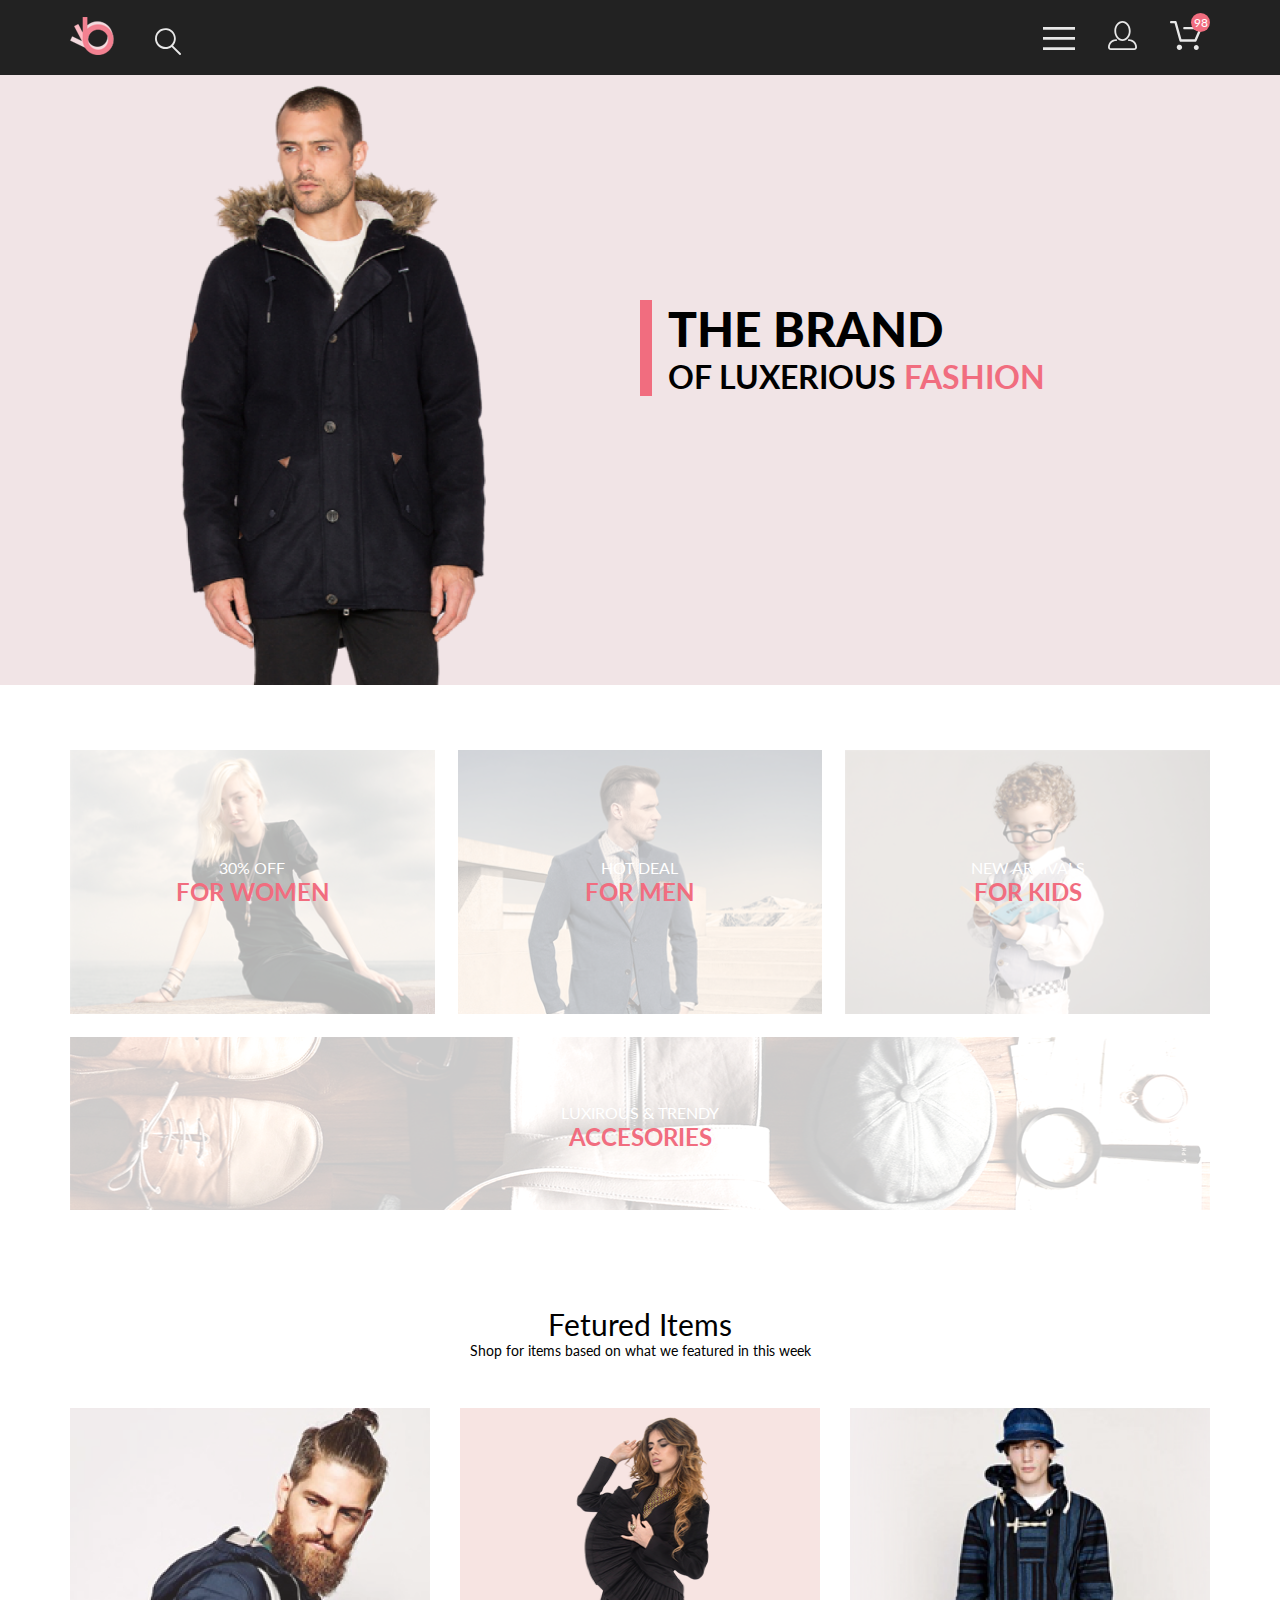
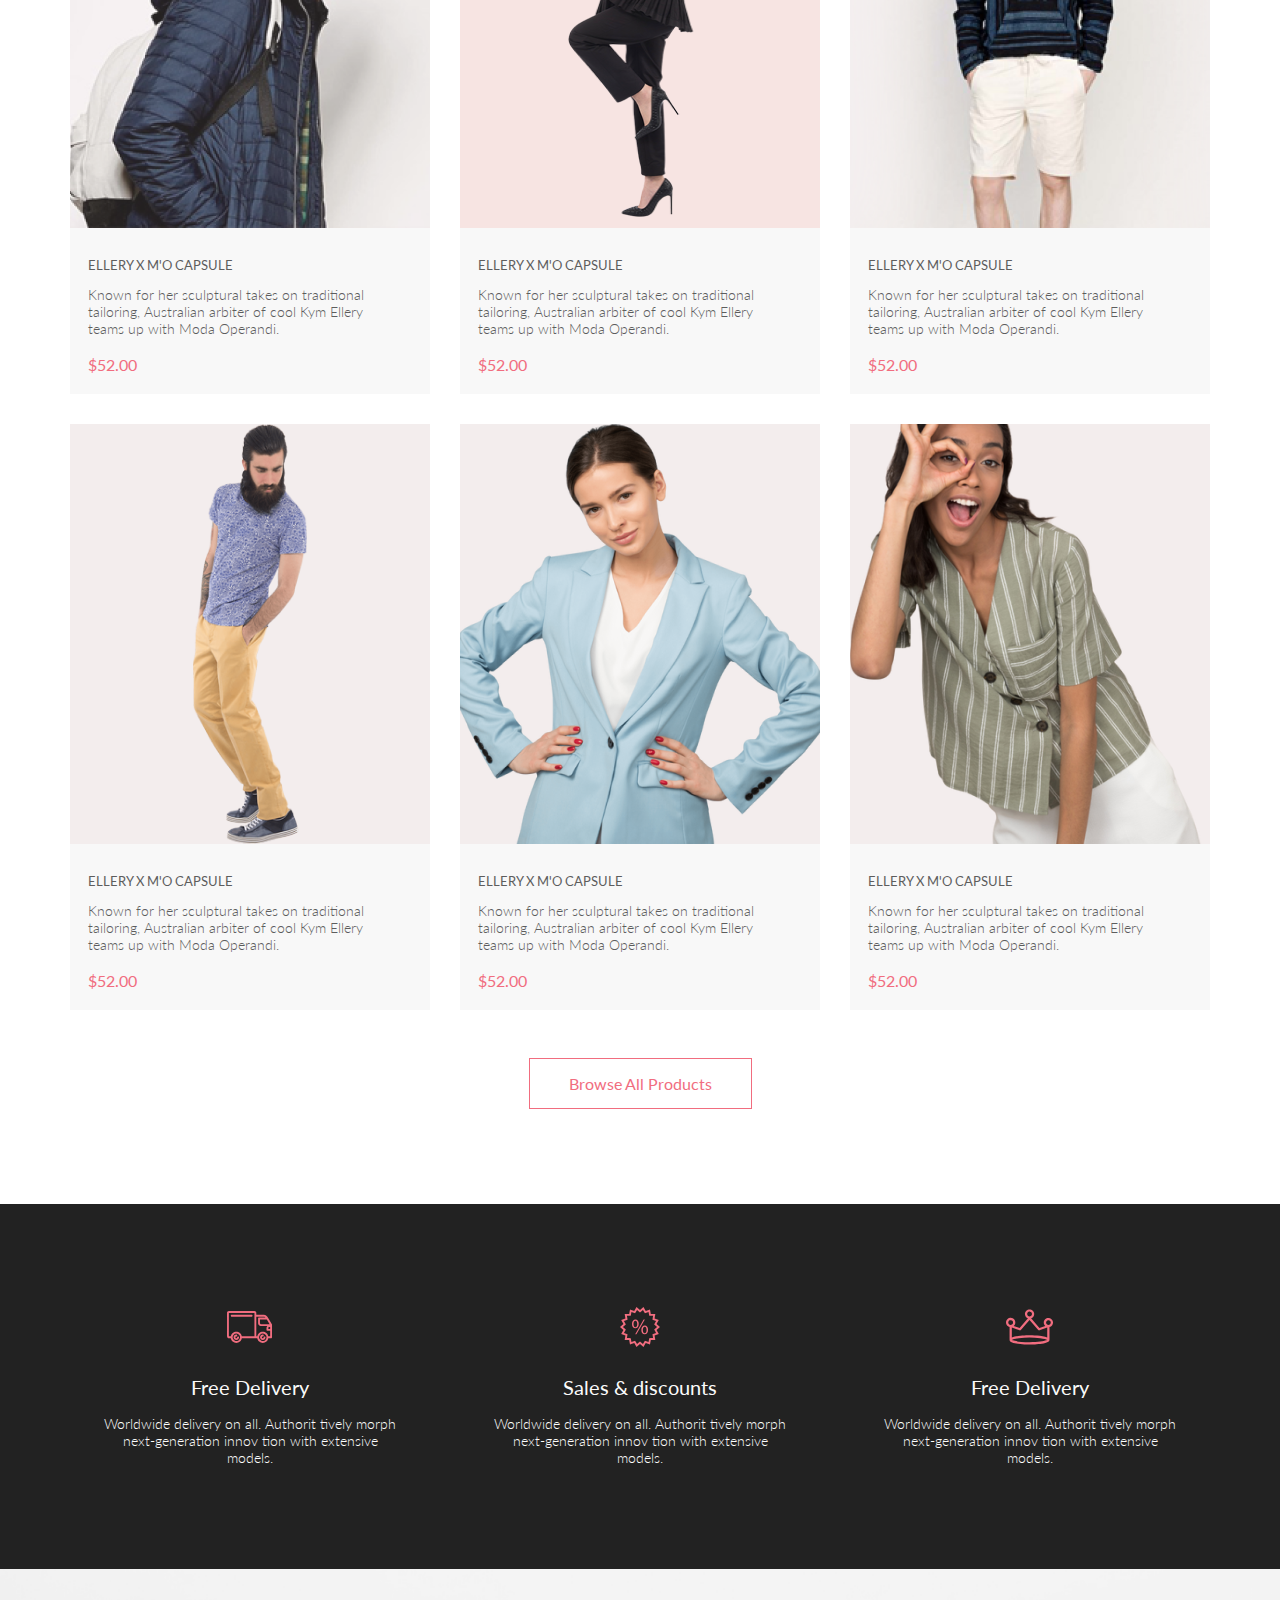
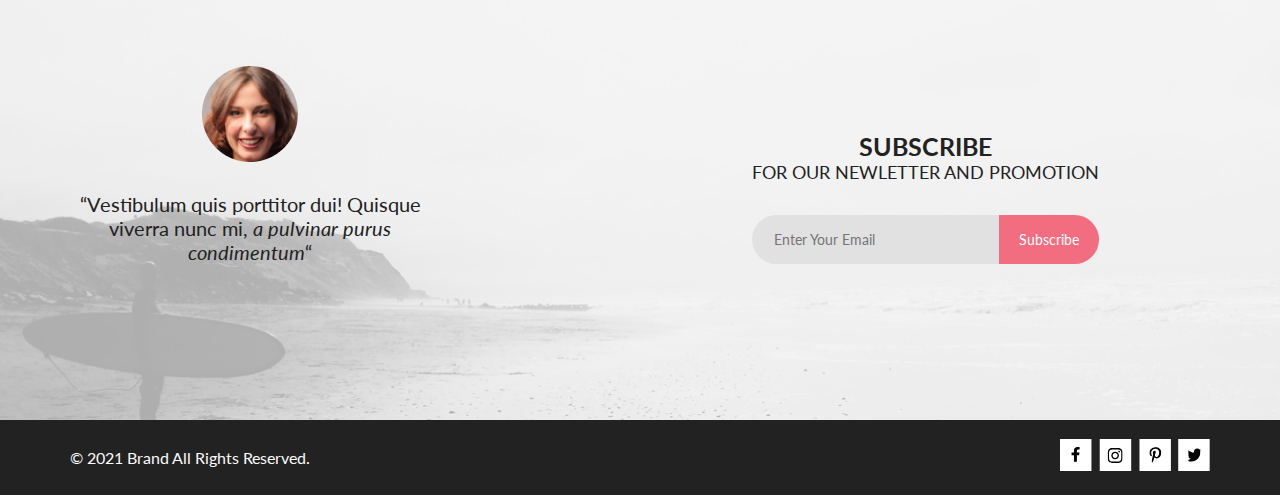
==== commit 0ad9e7be: "Some beautify" ====
--- a/index.html
+++ b/index.html
@@ -36,24 +36,14 @@
                 </a>
             </div>
             <div class="header__content-right">
-                    <details class="header-menu">
-                        <summary class="header-menu-summary">
-                            <svg width="32" height="23" viewBox="0 0 32 23" fill="none" xmlns="http://www.w3.org/2000/svg">
-                                <path d="M0 23V20.31H32V23H0ZM0 12.76V10.07H32V12.76H0ZM0 2.69V0H32V2.69H0Z" fill="#E8E8E8" />
-                            </svg>
-                        </summary>
-                        <div class="header-menu-box">
-                            <ul class="menu-list">
-                                <li><a href="">dfg</a></li>
-                                <li><a href="">dfg</a></li>
-                                <li><a href="">dfg</a></li>
-                                <li><a href="">dfg</a></li>
-                            </ul>
-                        </div>
-                    </details>
-
-
-                <a class="head-button" href="#">
+
+                <label for="menu-check" class="head-button" id="header-menu-btn">
+                    <svg width="32" height="23" viewBox="0 0 32 23" fill="none" xmlns="http://www.w3.org/2000/svg">
+                        <path d="M0 23V20.31H32V23H0ZM0 12.76V10.07H32V12.76H0ZM0 2.69V0H32V2.69H0Z" fill="#E8E8E8" />
+                    </svg>
+                </label>
+
+                <a class="head-button" id="profile-btn" href="#">
                     <svg width="29" height="29" viewBox="0 0 29 29" fill="none" xmlns="http://www.w3.org/2000/svg">
                         <path
                             d="M14.5 19.937C19 19.937 22.656 15.464 22.656 9.968C22.656 4.472 19 0 14.5 0C13.3631 0.0217413 12.2463 0.303398 11.2351 0.823397C10.2239 1.34339 9.34507 2.08794 8.66602 3C7.12663 4.99573 6.30819 7.45381 6.34399 9.974C6.34399 15.465 10 19.937 14.5 19.937ZM14.5 1.813C18 1.813 20.844 5.472 20.844 9.969C20.844 14.466 17.998 18.125 14.5 18.125C11.002 18.125 8.15603 14.465 8.15503 9.969C8.15403 5.473 11 1.813 14.5 1.813ZM20.844 18.125C20.6036 18.125 20.373 18.2205 20.203 18.3905C20.033 18.5605 19.9375 18.7911 19.9375 19.0315C19.9375 19.2719 20.033 19.5025 20.203 19.6725C20.373 19.8425 20.6036 19.938 20.844 19.938C22.526 19.9399 24.1386 20.6088 25.3279 21.7982C26.5172 22.9875 27.1861 24.6 27.188 26.282C27.1875 26.5221 27.0918 26.7523 26.922 26.9221C26.7522 27.0918 26.5221 27.1875 26.282 27.188H2.71997C2.47985 27.1875 2.24975 27.0918 2.07996 26.9221C1.91016 26.7523 1.81449 26.5221 1.81396 26.282C1.81608 24.6001 2.48517 22.9877 3.67444 21.7985C4.86371 20.6092 6.47608 19.9401 8.15796 19.938C8.39825 19.938 8.62868 19.8425 8.79858 19.6726C8.96849 19.5027 9.06396 19.2723 9.06396 19.032C9.06396 18.7917 8.96849 18.5613 8.79858 18.3914C8.62868 18.2215 8.39825 18.126 8.15796 18.126C5.99541 18.1279 3.92201 18.9875 2.39258 20.5164C0.863144 22.0453 0.00264777 24.1185 0 26.281C0.000794067 27.0019 0.287502 27.693 0.797241 28.2027C1.30698 28.7125 1.99811 28.9992 2.71899 29H26.282C27.0027 28.9989 27.6936 28.7121 28.2031 28.2024C28.7126 27.6927 28.9992 27.0017 29 26.281C28.9974 24.1187 28.1372 22.0457 26.6083 20.5168C25.0793 18.9878 23.0063 18.1276 20.844 18.125Z"
@@ -62,7 +52,7 @@
 
 
                 </a>
-                <a class="head-button" href="#">
+                <a class="head-button" id="cart-btn" href="#">
                     <div class="chipcard">
                         <svg width="32" height="29" viewBox="0 0 32 29" fill="none" xmlns="http://www.w3.org/2000/svg">
                             <path
@@ -73,10 +63,50 @@
                     </div>
                 </a>
 
-
-
-            </div>
-        </div>
+                <input type="checkbox" name="" id="menu-check">
+                <nav class="menu-box">
+                    <p class="title">MAIN</p>
+                    <label for="menu-check" class="close-btn">
+                        <svg width="13" height="13" viewBox="0 0 13 13" fill="none" xmlns="http://www.w3.org/2000/svg">
+                        <path d="M7.4158 6.00409L11.7158 1.71409C11.9041 1.52579 12.0099 1.27039 12.0099 1.00409C12.0099 0.73779 11.9041 0.482395 11.7158 0.294092C11.5275 0.105788 11.2721 0 11.0058 0C10.7395 0 10.4841 0.105788 10.2958 0.294092L6.0058 4.59409L1.7158 0.294092C1.52749 0.105788 1.2721 -1.9841e-09 1.0058 0C0.739497 1.9841e-09 0.484102 0.105788 0.295798 0.294092C0.107495 0.482395 0.0017066 0.73779 0.0017066 1.00409C0.0017066 1.27039 0.107495 1.52579 0.295798 1.71409L4.5958 6.00409L0.295798 10.2941C0.20207 10.3871 0.127676 10.4977 0.0769072 10.6195C0.0261385 10.7414 0 10.8721 0 11.0041C0 11.1361 0.0261385 11.2668 0.0769072 11.3887C0.127676 11.5105 0.20207 11.6211 0.295798 11.7141C0.388761 11.8078 0.499362 11.8822 0.621222 11.933C0.743081 11.9838 0.873786 12.0099 1.0058 12.0099C1.13781 12.0099 1.26852 11.9838 1.39038 11.933C1.51223 11.8822 1.62284 11.8078 1.7158 11.7141L6.0058 7.41409L10.2958 11.7141C10.3888 11.8078 10.4994 11.8822 10.6212 11.933C10.7431 11.9838 10.8738 12.0099 11.0058 12.0099C11.1378 12.0099 11.2685 11.9838 11.3904 11.933C11.5122 11.8822 11.6228 11.8078 11.7158 11.7141C11.8095 11.6211 11.8839 11.5105 11.9347 11.3887C11.9855 11.2668 12.0116 11.1361 12.0116 11.0041C12.0116 10.8721 11.9855 10.7414 11.9347 10.6195C11.8839 10.4977 11.8095 10.3871 11.7158 10.2941L7.4158 6.00409Z" fill="#6F6E6E"/>
+                        </svg>
+                    </label>
+                    <ul>
+                        <li class="group"><a href="">MAN</a>
+                            <ul>
+                                <li class="subgroup"><a href="">Accessories</a></li>
+                                <li class="subgroup"><a href="">Bags</a></li>
+                                <li class="subgroup"><a href="">Denim</a></li>
+                                <li class="subgroup"><a href="">T-Shirts</a></li>
+                            </ul>
+                        </li>
+                        <li class="group"><a href="">WOMAN</a>
+                            <ul>
+                                <li class="subgroup"><a href="">Accessories</a></li>
+                                <li class="subgroup"><a href="">Jackets & Coats</a></li>
+                                <li class="subgroup"><a href="">Polos</a></li>
+                                <li class="subgroup"><a href="">Shirts</a></li>
+                                <li class="subgroup"><a href="">T-Shirts</a></li>
+                            </ul>
+                        </li>
+                        <li class="group"><a href="">KIDS</a>
+                            <ul>
+                                <li class="subgroup"><a href="">Accessories</a></li>
+                                <li class="subgroup"><a href="">Jackets & Coats</a></li>
+                                <li class="subgroup"><a href="">Polos</a></li>
+                                <li class="subgroup"><a href="">T-Shirts</a></li>
+                                <li class="subgroup"><a href="">Shirts</a></li>
+                                <li class="subgroup"><a href="">Bags</a></li>
+                            </ul>
+                        </li>
+                    </ul>
+                </nav>
+
+            </div>
+        </div>
+
+
+
     </header>
     <main>
         <div class="banner">
@@ -373,7 +403,6 @@
                         <form action="#" class="subscribe-form">
                             <input type="email" class="email-input" placeholder="Enter Your Email">
                             <input type="button" value="Subscribe" class="btn-subscribe">
-                        </form>
                         </form>
                     </div>
                 </div>
--- a/assets/css/style.css
+++ b/assets/css/style.css
@@ -1,41 +1,38 @@
 @import url("https://fonts.googleapis.com/css2?family=Lato:ital,wght@0,300;0,400;0,700;0,900;1,400&display=swap");
-.product {
+.product-nav {
   background-color: #f8f3f4;
 }
-.product__content {
+.product-nav__content {
   display: flex;
   justify-content: space-between;
   align-items: center;
   height: 148px;
 }
-.product__content .title {
+.product-nav__content .title {
   font-family: "Lato", sans-serif;
   font-size: 24px;
   font-weight: 400;
   color: #F16D7F;
 }
-.product__content .nav {
+.product-nav__content .nav {
   display: flex;
   justify-content: space-between;
   list-style-type: none;
 }
-.product__content .nav .nav-item::after {
+.product-nav__content .nav .nav-item:not(:last-child)::after {
   content: "/";
 }
-.product__content .nav .nav-item:last-child::after {
-  display: none;
-}
-.product__content .nav .nav-item:last-child .nav-link {
+.product-nav__content .nav .nav-item:last-child .nav-link {
   font-family: "Lato", sans-serif;
   font-size: 14px;
   font-weight: 700;
   color: #F16D7F;
   padding-right: 0px;
 }
-.product__content .nav .nav-item:first-child .nav-link {
+.product-nav__content .nav .nav-item:first-child .nav-link {
   padding-left: 0;
 }
-.product__content .nav .nav-item .nav-link {
+.product-nav__content .nav .nav-item .nav-link {
   padding: 15px 5px;
   text-decoration: none;
   color: #636363;
@@ -43,7 +40,7 @@
   font-size: 14px;
   font-weight: 300;
 }
-.product__content .nav .nav-item .nav-link:hover {
+.product-nav__content .nav .nav-item .nav-link:hover {
   color: #F16D7F;
 }
 
@@ -231,7 +228,7 @@
   }
 }
 @media (max-width: 575px) {
-  .product__content {
+  .product-nav__content {
     flex-direction: column;
     justify-content: center;
     gap: 32px;
@@ -250,6 +247,208 @@
   }
   div.prod {
     margin-bottom: 64px;
+  }
+}
+.products .filter-box {
+  margin-top: 38px;
+  margin-bottom: 64px;
+  position: relative;
+  background-color: #fff;
+}
+.products .filter-box .filter-list {
+  position: absolute;
+  z-index: 500;
+  padding-left: 16px;
+  padding-right: 16px;
+  width: 100%;
+  background-color: #fff;
+}
+.products .filter-box .filter-list[open] {
+  box-shadow: 6px 4px 35px rgba(0, 0, 0, 0.21);
+  color: #F16D7F;
+  z-index: 600;
+}
+.products .filter-box .filter-list[open] path {
+  fill: #F16D7F;
+}
+.products .filter-box .filter-list-heading {
+  padding-top: 13px;
+  padding-left: 16px;
+  margin-bottom: 16px;
+  cursor: pointer;
+  list-style: none;
+  display: flex;
+  gap: 11px;
+  font-family: "Lato", sans-serif;
+  font-size: 14px;
+  font-weight: 600;
+}
+.products .filter-box .filter-list-heading:hover {
+  color: #F16D7F;
+}
+.products .filter-box .filter-list-heading:hover path {
+  fill: #F16D7F;
+}
+.products .filter-box .filter-list .filter-sublist-heading {
+  margin-left: 16px;
+  margin-bottom: 18px;
+  list-style: none;
+  cursor: pointer;
+  padding: 8px 8px 11px 12px;
+  border-left: 5px solid #F16D7F;
+  border-bottom: 1px solid #EAEAEA;
+  font-family: "Lato", sans-serif;
+  font-size: 14px;
+  font-weight: 400;
+  color: #6F6E6E;
+}
+.products .filter-box .filter-list .filter-sublist-heading:hover {
+  color: #F16D7F;
+}
+.products .filter-box .filter-list .filter-sublist-heading:hover path {
+  fill: #F16D7F;
+}
+.products .filter-box .filter-list .filter-sublist-item {
+  padding-left: 34px;
+  padding-bottom: 5px;
+  padding-top: 5px;
+  padding: 5px 10px 5px 34px;
+  list-style-type: none;
+  font-family: "Lato", sans-serif;
+  font-size: 14px;
+  font-weight: 400;
+  color: #6F6E6E;
+}
+.products .filter-box .filter-list .filter-sublist-item:hover a {
+  color: #F16D7F;
+}
+.products .filter-box .filter-list .filter-sublist-item:hover a path {
+  fill: #F16D7F;
+}
+.products .filter-box .filter-list .filter-sublist li:last-of-type {
+  margin-bottom: 20px;
+}
+.products .filter-box .filter-list .filter-sublist a {
+  color: #6F6E6E;
+}
+.products .filter-box .filter-list .filter-sublist[open] .filter-sublist-heading {
+  color: #F16D7F;
+}
+.products .filter-box .filter-list .filter-sublist[open] .filter-sublist-heading path {
+  fill: #F16D7F;
+}
+.products .filter-params {
+  grid-column: span 2;
+  background-color: #fff;
+  margin-top: 51px;
+  display: flex;
+  flex-wrap: wrap;
+  gap: 28px;
+}
+.products .filter-params .filter-params-item {
+  position: relative;
+}
+.products .filter-params .filter-params-item .param-summary {
+  display: flex;
+  align-items: center;
+  gap: 9px;
+  cursor: pointer;
+}
+.products .filter-params .filter-params-item .param-summary .param-heading {
+  font-family: "Lato", sans-serif;
+  font-size: 14px;
+  font-weight: 400;
+  color: #6F6E6E;
+}
+.products .filter-params .filter-params-item .params-list {
+  padding: 7px 30px 2px 9px;
+  background: #fff;
+  box-shadow: 6px 4px 35px 0px rgba(0, 0, 0, 0.21);
+  position: absolute;
+  z-index: 500;
+  top: 22px;
+  right: 0;
+}
+.products .filter-params .filter-params-item .params-list-item {
+  display: flex;
+  gap: 9px;
+  padding-bottom: 9px;
+}
+.products .filter-params .filter-params-item .params-list-item .param-item-label {
+  font-family: "Lato", sans-serif;
+  font-size: 14px;
+  font-weight: 400;
+  color: #6F6E6E;
+}
+.products .filter-params .filter-params-item[open] svg {
+  transform: rotate(180deg);
+}
+.products .page-links {
+  margin-top: 48px;
+  padding: 14px 15px;
+  border: 1px solid #EAEAEA;
+  border-radius: 3px;
+}
+.products .page-links ul {
+  display: flex;
+  list-style-type: none;
+  padding: 0;
+  margin: 0;
+  font-family: "Lato", sans-serif;
+  font-size: 16px;
+  font-weight: 400;
+  color: #6F6E6E;
+}
+.products .page-links ul li {
+  display: block;
+}
+.products .page-links ul li:not(:last-child) {
+  padding-right: 18px;
+}
+.products .page-links ul li:hover {
+  color: #F16D7F;
+}
+.products .page-links ul li:hover path {
+  fill: #F16D7F;
+}
+
+@media (max-width: 767px) {
+  .products .filter-box {
+    margin-top: 14px;
+    margin-bottom: 40px;
+  }
+  .products .filter-params {
+    grid-column: span 1;
+    margin-top: 24px;
+    justify-content: end;
+    gap: clamp(10px, 2.5vw, 28px);
+  }
+  .products .filter-params .filter-params-item .param-summary {
+    gap: 3px;
+  }
+  .products-list-item:last-of-type {
+    display: none;
+  }
+}
+@media (max-width: 575px) {
+  .products .filter-box .filter-list {
+    padding-left: 0;
+  }
+  .products .filter-box .filter-list-heading {
+    padding-left: 0;
+  }
+  .products .filter-box .filter-list-heading .filter-tag {
+    display: none;
+  }
+  .products .filter-box .filter-list-heading .filter-icon svg {
+    width: 37px;
+    height: 25px;
+  }
+  .products .filter-params {
+    position: absolute;
+    top: 225px;
+    right: 16px;
+    z-index: 500;
   }
 }
 * {
@@ -257,6 +456,12 @@
   padding: 0;
   margin: 0;
 }
+* a {
+  text-decoration: none;
+}
+* a:visited {
+  color: inherit;
+}
 
 body {
   display: flex;
@@ -276,6 +481,63 @@
 
 .header {
   background-color: #222222;
+  overflow-x: clip;
+  position: relative;
+}
+.header #menu-check {
+  display: none;
+}
+.header #menu-check:checked ~ .menu-box {
+  right: 0px;
+}
+.header .menu-box {
+  background-color: #fff;
+  padding: 37px 73px 37px 33px;
+  position: absolute;
+  top: 75px;
+  right: -300px;
+  z-index: 5000;
+  filter: drop-shadow(6px 4px 35px rgba(0, 0, 0, 0.21));
+  transition: right 0.3s;
+}
+.header .menu-box ul {
+  list-style-type: none;
+}
+.header .menu-box .title {
+  font-family: "Lato", sans-serif;
+  font-size: 14px;
+  font-weight: 700;
+  margin-bottom: 24px;
+}
+.header .menu-box .close-btn {
+  position: absolute;
+  top: 16px;
+  right: 16px;
+  cursor: pointer;
+}
+.header .menu-box .close-btn:hover path {
+  fill: #F16D7F;
+}
+.header .menu-box .group {
+  font-family: "Lato", sans-serif;
+  font-size: 14px;
+  font-weight: 400;
+  color: #F16D7F;
+  margin-bottom: 20px;
+}
+.header .menu-box .group :first-child {
+  margin-top: 7px;
+}
+.header .menu-box .group .subgroup {
+  font-family: "Lato", sans-serif;
+  font-size: 14px;
+  font-weight: 400;
+  color: #6F6E6E;
+  padding: 5px 5px 5px 20px;
+  cursor: pointer;
+}
+.header .menu-box .group .subgroup:hover {
+  color: #F16D7F;
 }
 .header__content {
   height: 75px;
@@ -284,6 +546,13 @@
   justify-content: space-between;
   align-items: center;
 }
+.header__content .head-button {
+  display: block;
+  cursor: pointer;
+}
+.header__content .head-button:hover path {
+  fill: #F16D7F;
+}
 .header__content-left {
   display: flex;
   justify-content: start;
@@ -295,27 +564,6 @@
   justify-content: end;
   align-items: end;
   gap: 33px;
-}
-.header__content-right .header-menu {
-  position: relative;
-  cursor: pointer;
-}
-.header__content-right .header-menu-summary {
-  list-style-type: none;
-}
-.header__content-right .header-menu-box {
-  position: absolute;
-  background-color: #fff;
-  border: 1px solid #000;
-  height: 300px;
-  width: 100%;
-  top: 48px;
-}
-.header__content-right .header-menu-box .menu-list {
-  list-style-type: none;
-}
-.header__content .head-button:hover path {
-  fill: #F16D7F;
 }
 .header .chipcard {
   position: relative;
@@ -414,6 +662,7 @@
 .offer img {
   width: 100%;
   display: block;
+  filter: opacity(0.3);
 }
 .offer .cell {
   position: relative;
@@ -424,9 +673,8 @@
   grid-column: 1/-1;
   grid-row: 2/3;
 }
-.offer .offer-btn:hover .text {
-  transform: scale(1.3);
-  transition: transform 0.2s ease-in-out;
+.offer .offer-btn:hover img {
+  filter: opacity(1);
 }
 
 .products {
@@ -452,7 +700,7 @@
 }
 .products-list {
   display: grid;
-  grid-template-columns: repeat(3, minmax(auto, max-content));
+  grid-template-columns: repeat(3, 1fr);
   gap: clamp(16px, 2.5vw, 30px);
 }
 .products-list-item {
@@ -755,7 +1003,10 @@
   .header__content {
     padding: 0 16px;
   }
-  .header__content-right :not(:nth-child(1)) {
+  .header__content-right #profile-btn {
+    display: none;
+  }
+  .header__content-right #cart-btn {
     display: none;
   }
   .banner {
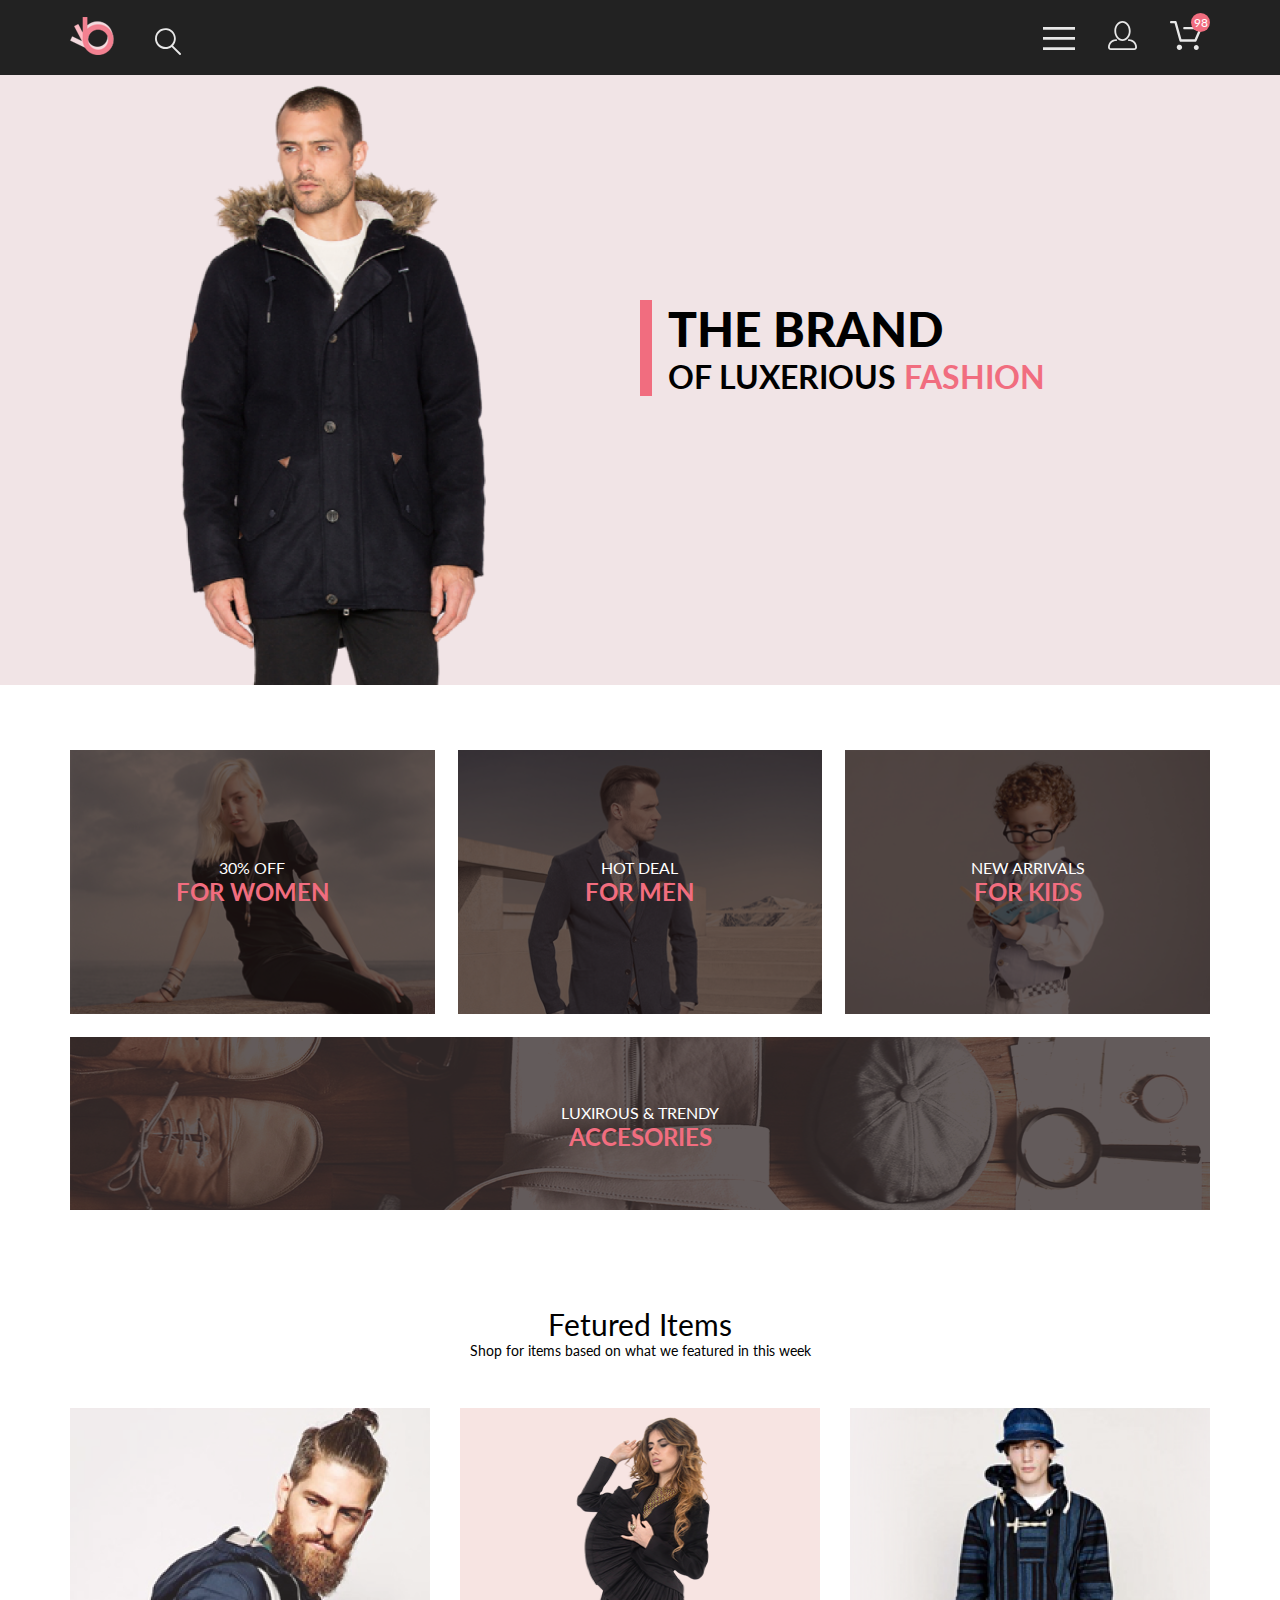
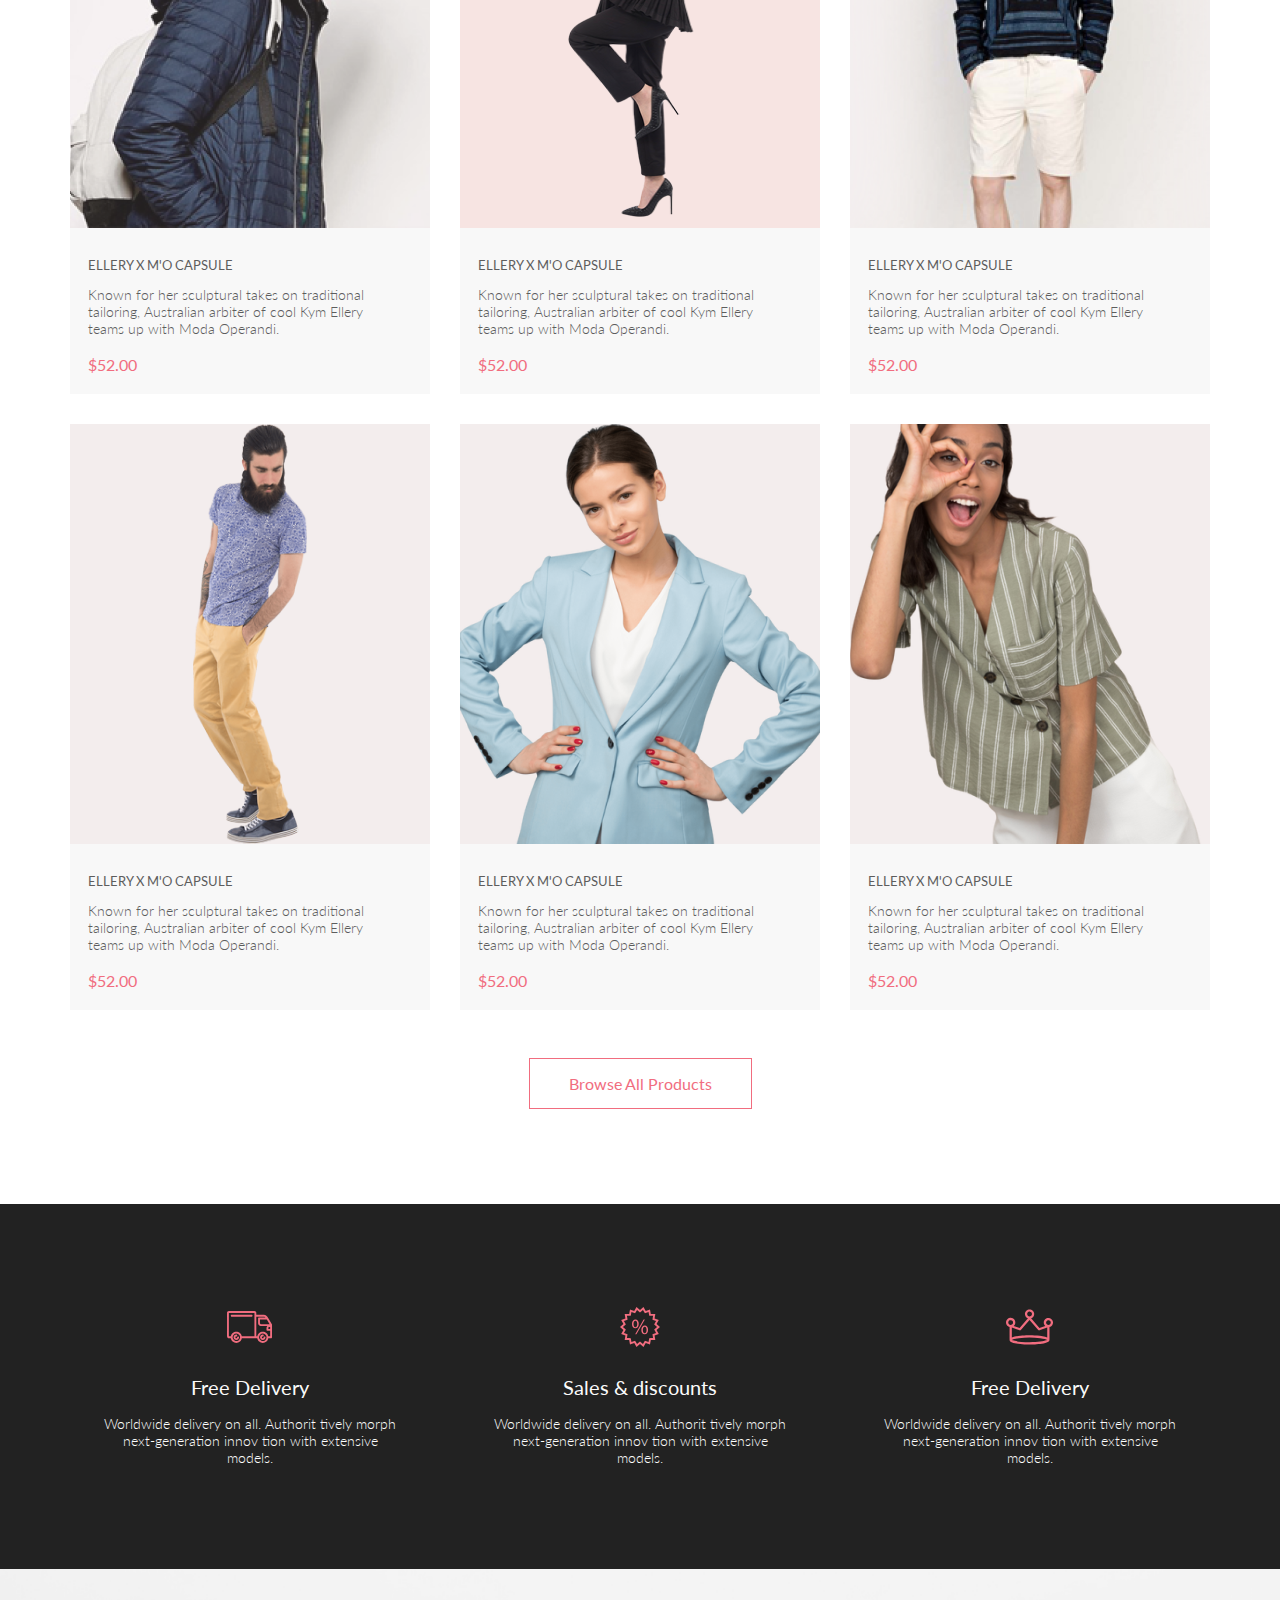
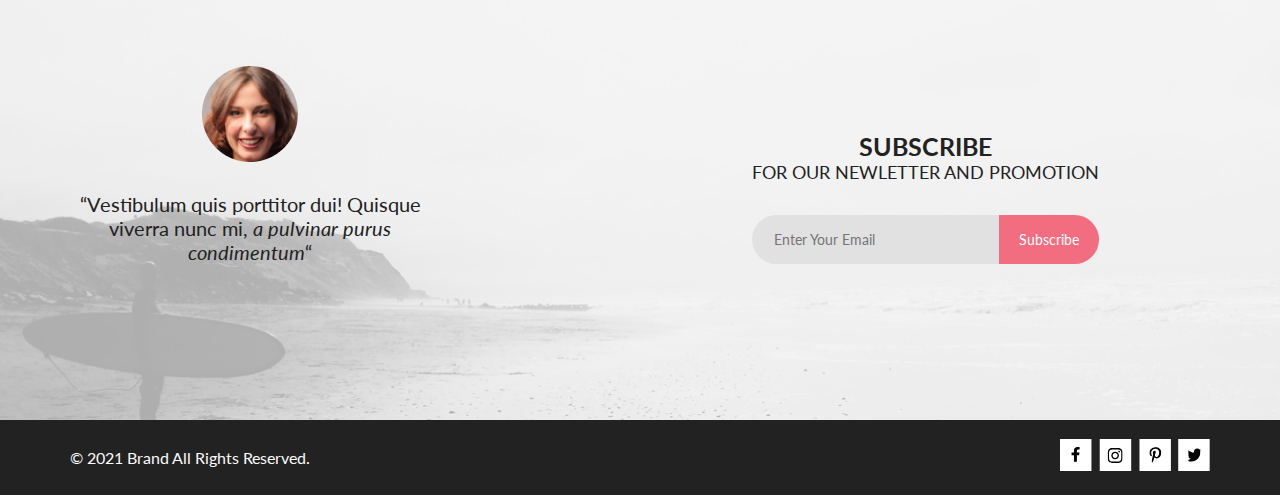
==== commit a8f3f882: "Overlay in offer" ====
--- a/index.html
+++ b/index.html
@@ -128,6 +128,7 @@
             <div class="cell">
                 <a class="offer-btn" href="#">
                     <img src="assets/img/offer_for_women.png" alt="Offer for women">
+                    <div class="overlay"></div>
                     <div class="text">
                         <span>30% OFF</span>
                         <span>FOR WOMEN</span>
@@ -137,6 +138,7 @@
             <div class="cell">
                 <a class="offer-btn" href="#">
                     <img src="assets/img/offer_for_men.png" alt="Offer for men">
+                    <div class="overlay"></div>
                     <div class="text">
                         <span>HOT DEAL</span>
                         <span>FOR MEN</span>
@@ -147,6 +149,7 @@
             <div class="cell">
                 <a class="offer-btn" href="#">
                     <img src="assets/img/offer_for_kids.png" alt="Offer for kids">
+                    <div class="overlay"></div>
                     <div class="text">
                         <span>NEW ARRIVALS</span>
                         <span>FOR KIDS</span>
@@ -156,6 +159,7 @@
             <div class="bigcell">
                 <a class="offer-btn" href="#">
                     <img src="assets/img/offer_acc.png" alt="Offer accesories">
+                    <div class="overlay"></div>
                     <div class="text">
                         <span>LUXIROUS & TRENDY</span>
                         <span>ACCESORIES</span>
--- a/assets/css/style.css
+++ b/assets/css/style.css
@@ -662,7 +662,16 @@
 .offer img {
   width: 100%;
   display: block;
-  filter: opacity(0.3);
+}
+.offer .overlay {
+  position: absolute;
+  top: 0;
+  left: 0;
+  width: 100%;
+  height: 100%;
+  background: #211616;
+  opacity: 0.7;
+  transition: opacity 0.3s;
 }
 .offer .cell {
   position: relative;
@@ -673,8 +682,9 @@
   grid-column: 1/-1;
   grid-row: 2/3;
 }
-.offer .offer-btn:hover img {
-  filter: opacity(1);
+.offer .offer-btn:hover .overlay {
+  opacity: 0;
+  transition: opacity 0.3s;
 }
 
 .products {
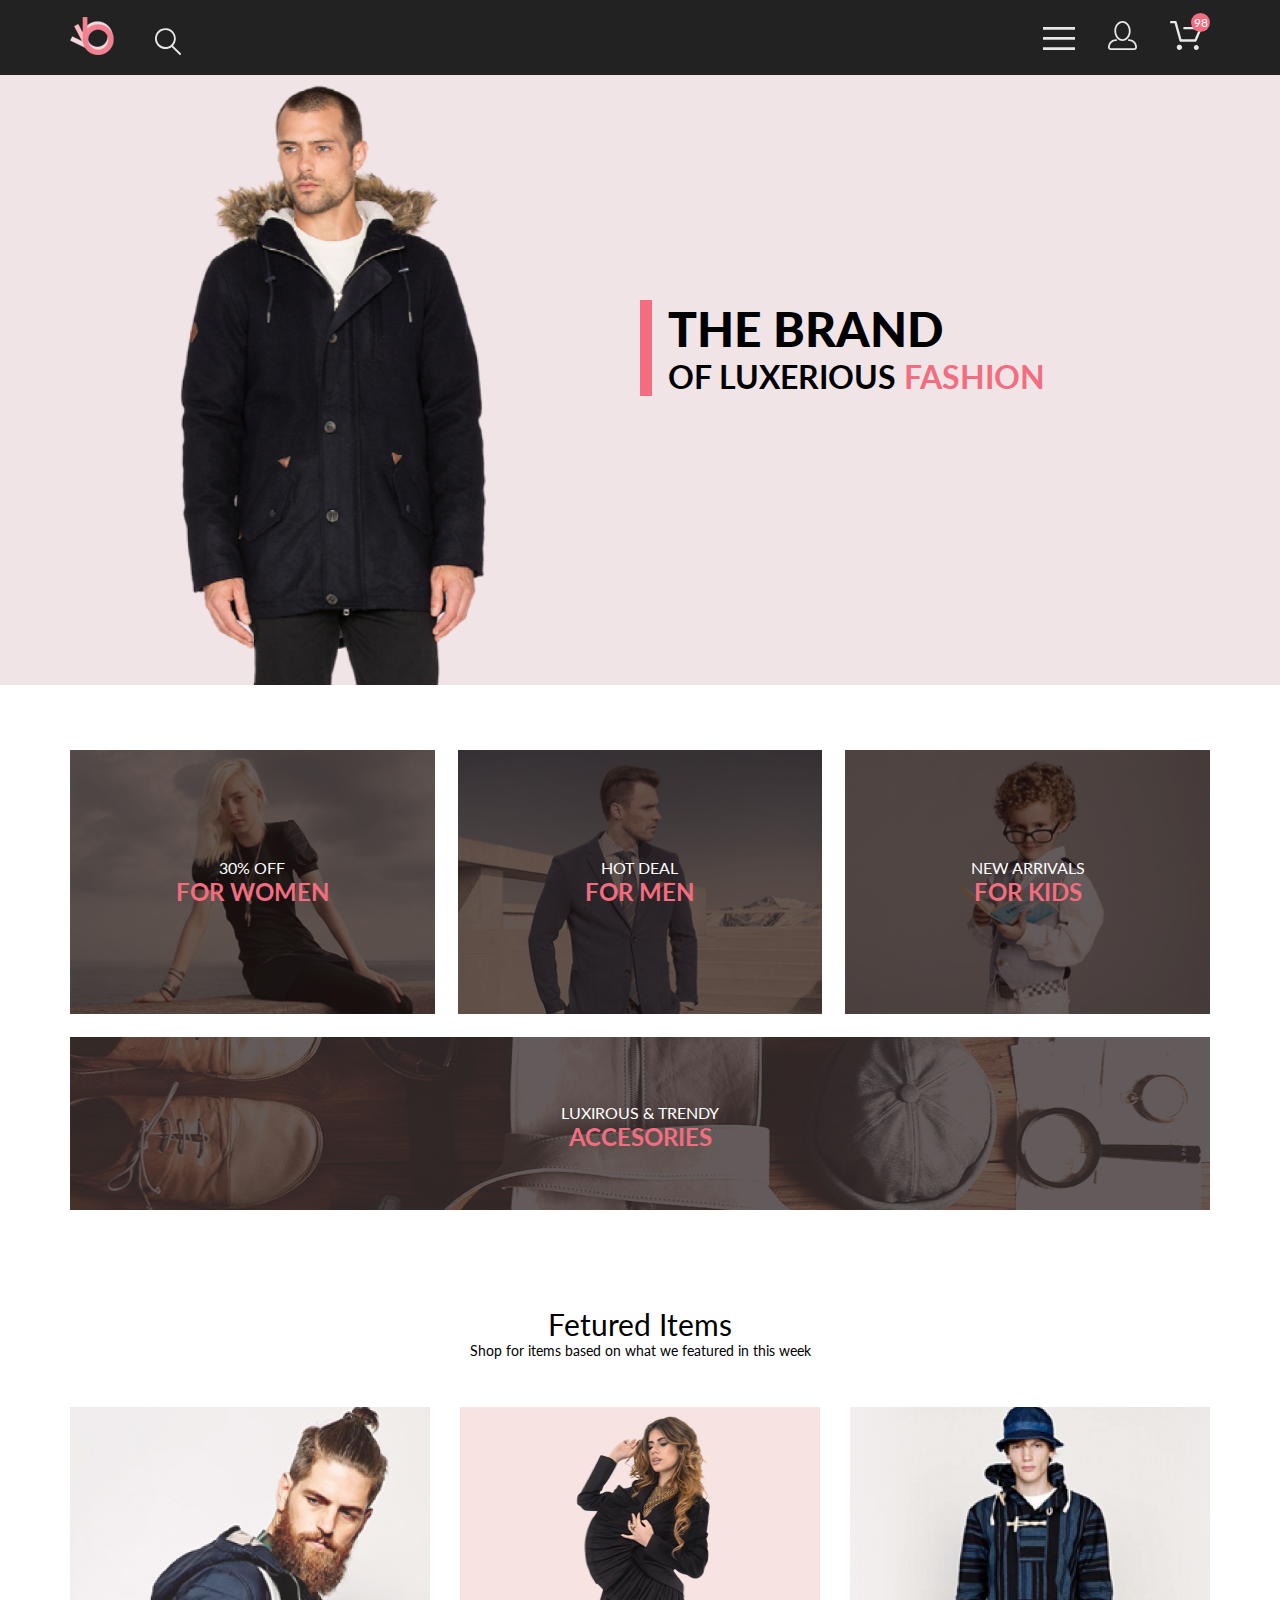
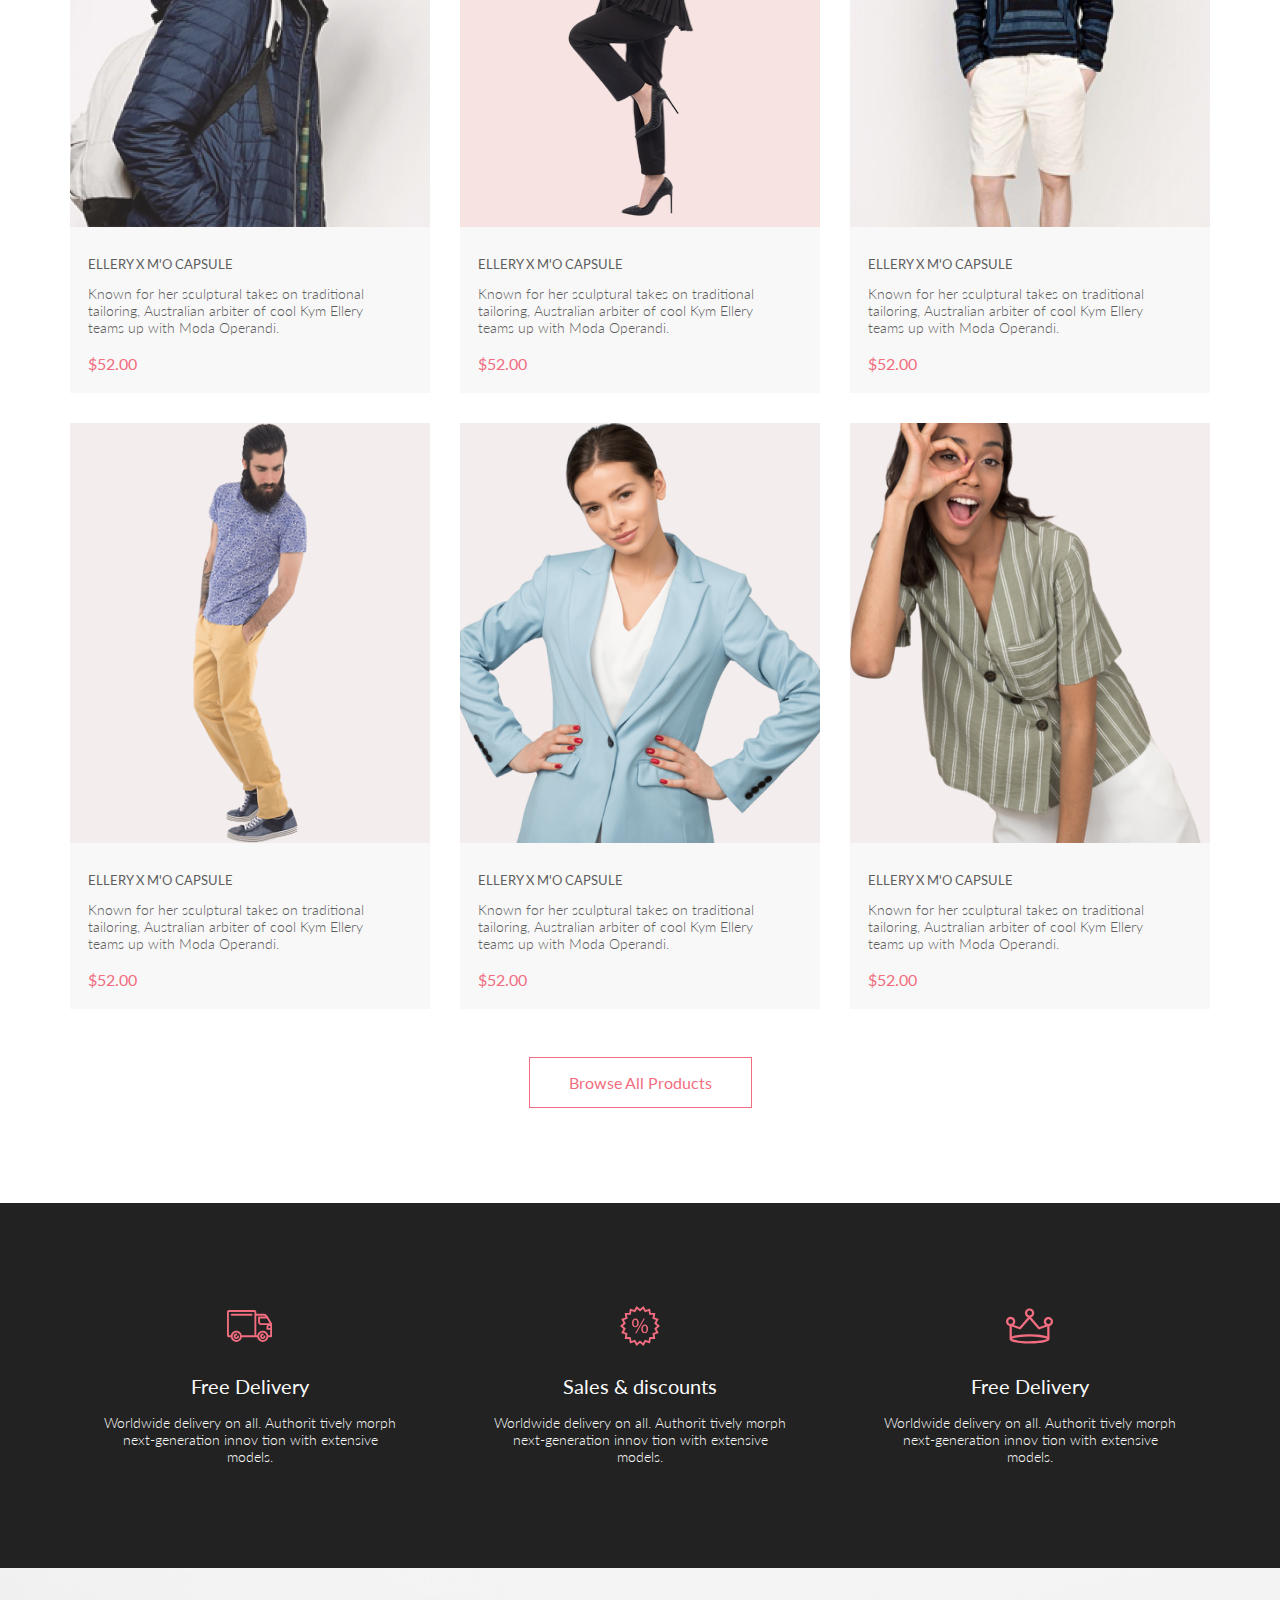
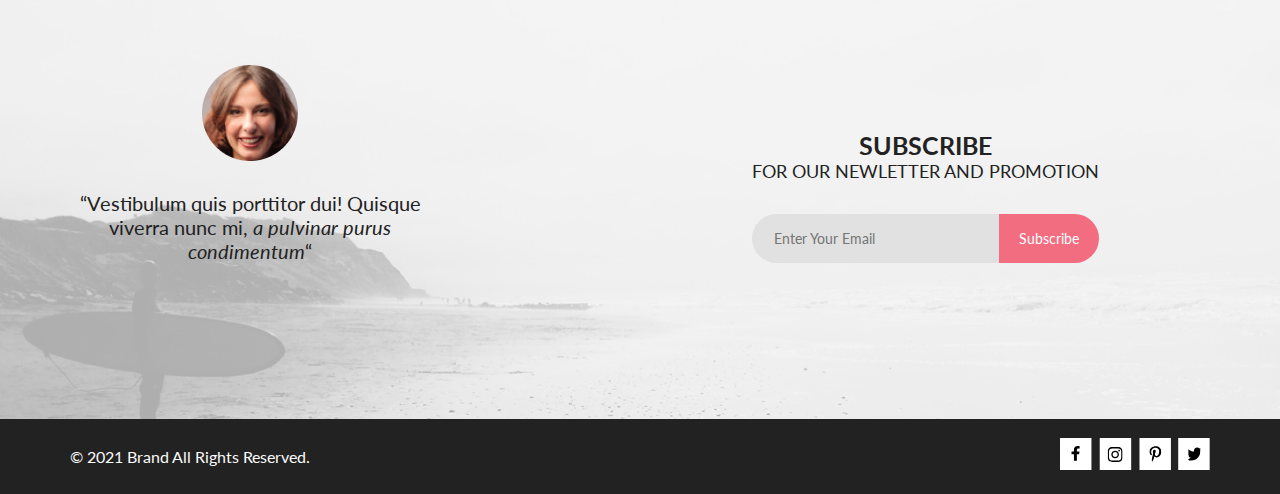
==== commit 60b2d278: "Some fixes" ====
--- a/index.html
+++ b/index.html
@@ -35,7 +35,7 @@
                     </svg>
                 </a>
             </div>
-            <div class="header__content-right">
+            <nav class="header__content-right">
 
                 <label for="menu-check" class="head-button" id="header-menu-btn">
                     <svg width="32" height="23" viewBox="0 0 32 23" fill="none" xmlns="http://www.w3.org/2000/svg">
@@ -43,7 +43,7 @@
                     </svg>
                 </label>
 
-                <a class="head-button" id="profile-btn" href="#">
+                <a class="head-button" id="profile-btn" href="registration.html">
                     <svg width="29" height="29" viewBox="0 0 29 29" fill="none" xmlns="http://www.w3.org/2000/svg">
                         <path
                             d="M14.5 19.937C19 19.937 22.656 15.464 22.656 9.968C22.656 4.472 19 0 14.5 0C13.3631 0.0217413 12.2463 0.303398 11.2351 0.823397C10.2239 1.34339 9.34507 2.08794 8.66602 3C7.12663 4.99573 6.30819 7.45381 6.34399 9.974C6.34399 15.465 10 19.937 14.5 19.937ZM14.5 1.813C18 1.813 20.844 5.472 20.844 9.969C20.844 14.466 17.998 18.125 14.5 18.125C11.002 18.125 8.15603 14.465 8.15503 9.969C8.15403 5.473 11 1.813 14.5 1.813ZM20.844 18.125C20.6036 18.125 20.373 18.2205 20.203 18.3905C20.033 18.5605 19.9375 18.7911 19.9375 19.0315C19.9375 19.2719 20.033 19.5025 20.203 19.6725C20.373 19.8425 20.6036 19.938 20.844 19.938C22.526 19.9399 24.1386 20.6088 25.3279 21.7982C26.5172 22.9875 27.1861 24.6 27.188 26.282C27.1875 26.5221 27.0918 26.7523 26.922 26.9221C26.7522 27.0918 26.5221 27.1875 26.282 27.188H2.71997C2.47985 27.1875 2.24975 27.0918 2.07996 26.9221C1.91016 26.7523 1.81449 26.5221 1.81396 26.282C1.81608 24.6001 2.48517 22.9877 3.67444 21.7985C4.86371 20.6092 6.47608 19.9401 8.15796 19.938C8.39825 19.938 8.62868 19.8425 8.79858 19.6726C8.96849 19.5027 9.06396 19.2723 9.06396 19.032C9.06396 18.7917 8.96849 18.5613 8.79858 18.3914C8.62868 18.2215 8.39825 18.126 8.15796 18.126C5.99541 18.1279 3.92201 18.9875 2.39258 20.5164C0.863144 22.0453 0.00264777 24.1185 0 26.281C0.000794067 27.0019 0.287502 27.693 0.797241 28.2027C1.30698 28.7125 1.99811 28.9992 2.71899 29H26.282C27.0027 28.9989 27.6936 28.7121 28.2031 28.2024C28.7126 27.6927 28.9992 27.0017 29 26.281C28.9974 24.1187 28.1372 22.0457 26.6083 20.5168C25.0793 18.9878 23.0063 18.1276 20.844 18.125Z"
@@ -52,7 +52,7 @@
 
 
                 </a>
-                <a class="head-button" id="cart-btn" href="#">
+                <a class="head-button" id="cart-btn" href="cart.html">
                     <div class="chipcard">
                         <svg width="32" height="29" viewBox="0 0 32 29" fill="none" xmlns="http://www.w3.org/2000/svg">
                             <path
@@ -64,11 +64,13 @@
                 </a>
 
                 <input type="checkbox" name="" id="menu-check">
-                <nav class="menu-box">
+                <div class="menu-box">
                     <p class="title">MAIN</p>
                     <label for="menu-check" class="close-btn">
                         <svg width="13" height="13" viewBox="0 0 13 13" fill="none" xmlns="http://www.w3.org/2000/svg">
-                        <path d="M7.4158 6.00409L11.7158 1.71409C11.9041 1.52579 12.0099 1.27039 12.0099 1.00409C12.0099 0.73779 11.9041 0.482395 11.7158 0.294092C11.5275 0.105788 11.2721 0 11.0058 0C10.7395 0 10.4841 0.105788 10.2958 0.294092L6.0058 4.59409L1.7158 0.294092C1.52749 0.105788 1.2721 -1.9841e-09 1.0058 0C0.739497 1.9841e-09 0.484102 0.105788 0.295798 0.294092C0.107495 0.482395 0.0017066 0.73779 0.0017066 1.00409C0.0017066 1.27039 0.107495 1.52579 0.295798 1.71409L4.5958 6.00409L0.295798 10.2941C0.20207 10.3871 0.127676 10.4977 0.0769072 10.6195C0.0261385 10.7414 0 10.8721 0 11.0041C0 11.1361 0.0261385 11.2668 0.0769072 11.3887C0.127676 11.5105 0.20207 11.6211 0.295798 11.7141C0.388761 11.8078 0.499362 11.8822 0.621222 11.933C0.743081 11.9838 0.873786 12.0099 1.0058 12.0099C1.13781 12.0099 1.26852 11.9838 1.39038 11.933C1.51223 11.8822 1.62284 11.8078 1.7158 11.7141L6.0058 7.41409L10.2958 11.7141C10.3888 11.8078 10.4994 11.8822 10.6212 11.933C10.7431 11.9838 10.8738 12.0099 11.0058 12.0099C11.1378 12.0099 11.2685 11.9838 11.3904 11.933C11.5122 11.8822 11.6228 11.8078 11.7158 11.7141C11.8095 11.6211 11.8839 11.5105 11.9347 11.3887C11.9855 11.2668 12.0116 11.1361 12.0116 11.0041C12.0116 10.8721 11.9855 10.7414 11.9347 10.6195C11.8839 10.4977 11.8095 10.3871 11.7158 10.2941L7.4158 6.00409Z" fill="#6F6E6E"/>
+                            <path
+                                d="M7.4158 6.00409L11.7158 1.71409C11.9041 1.52579 12.0099 1.27039 12.0099 1.00409C12.0099 0.73779 11.9041 0.482395 11.7158 0.294092C11.5275 0.105788 11.2721 0 11.0058 0C10.7395 0 10.4841 0.105788 10.2958 0.294092L6.0058 4.59409L1.7158 0.294092C1.52749 0.105788 1.2721 -1.9841e-09 1.0058 0C0.739497 1.9841e-09 0.484102 0.105788 0.295798 0.294092C0.107495 0.482395 0.0017066 0.73779 0.0017066 1.00409C0.0017066 1.27039 0.107495 1.52579 0.295798 1.71409L4.5958 6.00409L0.295798 10.2941C0.20207 10.3871 0.127676 10.4977 0.0769072 10.6195C0.0261385 10.7414 0 10.8721 0 11.0041C0 11.1361 0.0261385 11.2668 0.0769072 11.3887C0.127676 11.5105 0.20207 11.6211 0.295798 11.7141C0.388761 11.8078 0.499362 11.8822 0.621222 11.933C0.743081 11.9838 0.873786 12.0099 1.0058 12.0099C1.13781 12.0099 1.26852 11.9838 1.39038 11.933C1.51223 11.8822 1.62284 11.8078 1.7158 11.7141L6.0058 7.41409L10.2958 11.7141C10.3888 11.8078 10.4994 11.8822 10.6212 11.933C10.7431 11.9838 10.8738 12.0099 11.0058 12.0099C11.1378 12.0099 11.2685 11.9838 11.3904 11.933C11.5122 11.8822 11.6228 11.8078 11.7158 11.7141C11.8095 11.6211 11.8839 11.5105 11.9347 11.3887C11.9855 11.2668 12.0116 11.1361 12.0116 11.0041C12.0116 10.8721 11.9855 10.7414 11.9347 10.6195C11.8839 10.4977 11.8095 10.3871 11.7158 10.2941L7.4158 6.00409Z"
+                                fill="#6F6E6E" />
                         </svg>
                     </label>
                     <ul>
@@ -100,9 +102,9 @@
                             </ul>
                         </li>
                     </ul>
-                </nav>
-
-            </div>
+                </div>
+
+            </nav>
         </div>
 
 
@@ -170,20 +172,20 @@
 
         <div class="products center">
             <div class="products-title">
-                <span>Fetured Items</span>
-                <span>Shop for items based on what we featured in this week</span>
+                <p>Fetured Items</p>
+                <p>Shop for items based on what we featured in this week</p>
 
             </div>
             <div class="products-list">
                 <div class="products-list-item">
-                    <a class="item-link" href="out">
+                    <a class="item-link" href="product.html">
                         <img src="assets/img/product1.png" alt="">
                         <div class="spec">
-                            <span class="name">ELLERY X M'O CAPSULE</span>
-                            <span class="desc">Known for her sculptural takes on traditional tailoring, Australian
-                                arbiter
-                                of cool Kym Ellery teams up with Moda Operandi.</span>
-                            <span class="price">$52.00</span>
+                            <p class="name">ELLERY X M'O CAPSULE</p>
+                            <p class="desc">Known for her sculptural takes on traditional tailoring, Australian
+                                arbiter
+                                of cool Kym Ellery teams up with Moda Operandi.</p>
+                            <p class="price">$52.00</p>
                         </div>
                     </a>
                     <div class="add-box">
@@ -205,14 +207,14 @@
                     </div>
                 </div>
                 <div class="products-list-item">
-                    <a class="item-link" href="">
+                    <a class="item-link" href="product.html">
                         <img src="assets/img/product2.png" alt="">
                         <div class="spec">
-                            <span class="name">ELLERY X M'O CAPSULE</span>
-                            <span class="desc">Known for her sculptural takes on traditional tailoring, Australian
-                                arbiter
-                                of cool Kym Ellery teams up with Moda Operandi.</span>
-                            <span class="price">$52.00</span>
+                            <p class="name">ELLERY X M'O CAPSULE</p>
+                            <p class="desc">Known for her sculptural takes on traditional tailoring, Australian
+                                arbiter
+                                of cool Kym Ellery teams up with Moda Operandi.</p>
+                            <p class="price">$52.00</p>
                         </div>
                     </a>
                     <div class="add-box">
@@ -234,14 +236,14 @@
                     </div>
                 </div>
                 <div class="products-list-item">
-                    <a class="item-link" href="">
+                    <a class="item-link" href="product.html">
                         <img src="assets/img/product3.png" alt="">
                         <div class="spec">
-                            <span class="name">ELLERY X M'O CAPSULE</span>
-                            <span class="desc">Known for her sculptural takes on traditional tailoring, Australian
-                                arbiter
-                                of cool Kym Ellery teams up with Moda Operandi.</span>
-                            <span class="price">$52.00</span>
+                            <p class="name">ELLERY X M'O CAPSULE</p>
+                            <p class="desc">Known for her sculptural takes on traditional tailoring, Australian
+                                arbiter
+                                of cool Kym Ellery teams up with Moda Operandi.</p>
+                            <p class="price">$52.00</p>
                         </div>
                     </a>
                     <div class="add-box">
@@ -263,14 +265,14 @@
                     </div>
                 </div>
                 <div class="products-list-item">
-                    <a class="item-link" href="">
+                    <a class="item-link" href="product.html">
                         <img src="assets/img/product4.png" alt="">
                         <div class="spec">
-                            <span class="name">ELLERY X M'O CAPSULE</span>
-                            <span class="desc">Known for her sculptural takes on traditional tailoring, Australian
-                                arbiter
-                                of cool Kym Ellery teams up with Moda Operandi.</span>
-                            <span class="price">$52.00</span>
+                            <p class="name">ELLERY X M'O CAPSULE</p>
+                            <p class="desc">Known for her sculptural takes on traditional tailoring, Australian
+                                arbiter
+                                of cool Kym Ellery teams up with Moda Operandi.</p>
+                            <p class="price">$52.00</p>
                         </div>
                     </a>
                     <div class="add-box">
@@ -292,14 +294,14 @@
                     </div>
                 </div>
                 <div class="products-list-item">
-                    <a class="item-link" href="">
+                    <a class="item-link" href="product.html">
                         <img src="assets/img/product5.png" alt="">
                         <div class="spec">
-                            <span class="name">ELLERY X M'O CAPSULE</span>
-                            <span class="desc">Known for her sculptural takes on traditional tailoring, Australian
-                                arbiter
-                                of cool Kym Ellery teams up with Moda Operandi.</span>
-                            <span class="price">$52.00</span>
+                            <p class="name">ELLERY X M'O CAPSULE</p>
+                            <p class="desc">Known for her sculptural takes on traditional tailoring, Australian
+                                arbiter
+                                of cool Kym Ellery teams up with Moda Operandi.</p>
+                            <p class="price">$52.00</p>
                         </div>
                     </a>
                     <div class="add-box">
@@ -321,14 +323,14 @@
                     </div>
                 </div>
                 <div class="products-list-item">
-                    <a class="item-link" href="">
+                    <a class="item-link" href="product.html">
                         <img src="assets/img/product6.png" alt="">
                         <div class="spec">
-                            <span class="name">ELLERY X M'O CAPSULE</span>
-                            <span class="desc">Known for her sculptural takes on traditional tailoring, Australian
-                                arbiter
-                                of cool Kym Ellery teams up with Moda Operandi.</span>
-                            <span class="price">$52.00</span>
+                            <p class="name">ELLERY X M'O CAPSULE</p>
+                            <p class="desc">Known for her sculptural takes on traditional tailoring, Australian
+                                arbiter
+                                of cool Kym Ellery teams up with Moda Operandi.</p>
+                            <p class="price">$52.00</p>
                         </div>
                     </a>
                     <div class="add-box">
@@ -350,11 +352,11 @@
                     </div>
                 </div>
             </div>
-            <a class="products-link" href="#">Browse All Products</a>
+            <a class="products-link" href="catalog.html">Browse All Products</a>
         </div>
         <div class="feature">
             <div class="feature__content center">
-                <div class="feature__content-item">
+                <article class="feature__content-item">
                     <svg width="46" height="40" viewBox="0 0 46 32" fill="none" xmlns="http://www.w3.org/2000/svg">
                         <path
                             d="M30.2873 27.2429H14.8103C14.6031 28.5509 13.936 29.742 12.929 30.6021C11.922 31.4621 10.6411 31.9346 9.31682 31.9346C7.99252 31.9346 6.71166 31.4621 5.70464 30.6021C4.69762 29.742 4.03052 28.5509 3.82332 27.2429H1.88631C1.39149 27.2397 0.918139 27.0404 0.570025 26.6887C0.221911 26.337 0.0274507 25.8618 0.0293142 25.3669V1.87695C0.0271852 1.38195 0.221516 0.906335 0.569658 0.554443C0.917801 0.202551 1.39131 0.00317363 1.88631 0H27.4373C27.9322 0.00317353 28.4056 0.202522 28.7536 0.554443C29.1016 0.906364 29.2957 1.38204 29.2933 1.87695V3.78198H36.4143C36.4947 3.78164 36.5747 3.79208 36.6523 3.81299C38.9523 4.01299 40.1093 5.2129 41.3293 7.2749L44.8883 13.3689C44.9732 13.5136 45.018 13.6782 45.0183 13.8459V26.304C45.0194 26.5515 44.9221 26.7892 44.7479 26.9651C44.5737 27.141 44.3369 27.2406 44.0893 27.2419H41.2753C41.0681 28.5499 40.401 29.741 39.394 30.6011C38.387 31.4611 37.1061 31.9336 35.7818 31.9336C34.4575 31.9336 33.1767 31.4611 32.1696 30.6011C31.1626 29.741 30.4955 28.5499 30.2883 27.2419L30.2873 27.2429ZM32.0653 26.304C32.0732 27.0369 32.2977 27.7511 32.7107 28.3567C33.1236 28.9623 33.7065 29.4322 34.3859 29.7073C35.0653 29.9824 35.811 30.0503 36.5289 29.9026C37.2469 29.7548 37.9051 29.398 38.4207 28.877C38.9363 28.3559 39.2862 27.6941 39.4265 26.9746C39.5667 26.2551 39.491 25.5103 39.2088 24.8337C38.9267 24.1572 38.4507 23.5794 37.8408 23.1729C37.2309 22.7663 36.5143 22.5491 35.7813 22.5488C34.791 22.5552 33.8436 22.9543 33.1469 23.6582C32.4503 24.3621 32.0613 25.3136 32.0653 26.304ZM5.60134 26.304C5.60923 27.0369 5.83376 27.7511 6.24669 28.3567C6.65962 28.9623 7.2425 29.4322 7.92192 29.7073C8.60135 29.9824 9.34697 30.0503 10.0649 29.9026C10.7829 29.7548 11.4411 29.398 11.9567 28.877C12.4723 28.3559 12.8222 27.6941 12.9625 26.9746C13.1027 26.2551 13.027 25.5103 12.7448 24.8337C12.4627 24.1572 11.9867 23.5794 11.3768 23.1729C10.7669 22.7663 10.0503 22.5491 9.31731 22.5488C8.32679 22.5549 7.37915 22.9537 6.6823 23.6577C5.98545 24.3617 5.59634 25.3134 5.60033 26.304H5.60134ZM41.2733 25.366H43.1593V19.7478H40.4233C40.3007 19.7473 40.1794 19.7227 40.0664 19.6753C39.9533 19.6279 39.8507 19.5585 39.7644 19.4714C39.6781 19.3843 39.6099 19.281 39.5635 19.1675C39.5172 19.054 39.4937 18.9324 39.4943 18.8098V16.9629C39.494 16.2423 39.7696 15.5488 40.2643 15.0249H33.8853C33.8081 15.0248 33.7312 15.015 33.6563 14.9958C32.9516 14.933 32.2961 14.6081 31.8194 14.0852C31.3428 13.5623 31.0798 12.8794 31.0823 12.1719V7.47192C31.0817 7.34927 31.1052 7.22758 31.1515 7.11401C31.1978 7.00044 31.2661 6.89725 31.3523 6.81006C31.4386 6.72286 31.5412 6.6535 31.6543 6.60596C31.7674 6.55841 31.8887 6.53361 32.0113 6.53296H38.4943C38.15 6.21428 37.7426 5.97123 37.2986 5.81982C36.8545 5.66842 36.3836 5.61187 35.9163 5.65381H29.2933V25.3618H30.2873C30.4945 24.0538 31.1616 22.8627 32.1687 22.0027C33.1757 21.1426 34.4565 20.6702 35.7808 20.6702C37.1051 20.6702 38.386 21.1426 39.393 22.0027C40.4 22.8627 41.0671 24.0538 41.2743 25.3618L41.2733 25.366ZM14.8093 25.366H27.4363V1.87598H1.88631V25.366H3.82332C4.03052 24.058 4.69762 22.8666 5.70464 22.0066C6.71166 21.1465 7.99252 20.6741 9.31682 20.6741C10.6411 20.6741 11.922 21.1465 12.929 22.0066C13.936 22.8666 14.6031 24.058 14.8103 25.366H14.8093ZM41.3513 16.9658V17.875H43.1593V16.0278H42.2803C42.0335 16.0294 41.7973 16.1288 41.6234 16.304C41.4495 16.4792 41.352 16.716 41.3523 16.9629L41.3513 16.9658ZM32.9383 12.1738C32.9372 12.4263 33.0363 12.6691 33.2139 12.8486C33.3914 13.0282 33.6328 13.13 33.8853 13.1318C33.9492 13.1316 34.0129 13.1384 34.0753 13.1519H42.6003L39.8343 8.41602H32.9343L32.9383 12.1738ZM33.0313 26.3059C33.0284 25.5734 33.3162 24.8695 33.8316 24.3489C34.3469 23.8283 35.0478 23.5333 35.7803 23.5288C36.0291 23.5288 36.2677 23.6278 36.4436 23.8037C36.6195 23.9796 36.7183 24.218 36.7183 24.4668C36.7183 24.7156 36.6195 24.9542 36.4436 25.1301C36.2677 25.306 36.0291 25.4048 35.7803 25.4048C35.602 25.4032 35.4272 25.4548 35.2782 25.5527C35.1291 25.6507 35.0125 25.7905 34.9432 25.9548C34.8738 26.1191 34.8548 26.3005 34.8887 26.4756C34.9225 26.6507 35.0076 26.8118 35.1331 26.9385C35.2586 27.0651 35.419 27.1516 35.5938 27.187C35.7686 27.2224 35.9499 27.2051 36.1149 27.1372C36.2798 27.0693 36.4208 26.9538 36.5201 26.8057C36.6193 26.6575 36.6723 26.4833 36.6723 26.3049C36.6723 26.0587 36.7701 25.8226 36.9443 25.6484C37.1184 25.4743 37.3546 25.3765 37.6008 25.3765C37.8471 25.3765 38.0832 25.4743 38.2574 25.6484C38.4315 25.8226 38.5293 26.0587 38.5293 26.3049C38.5293 27.0343 38.2396 27.7338 37.7239 28.2495C37.2081 28.7652 36.5087 29.0549 35.7793 29.0549C35.05 29.0549 34.3505 28.7652 33.8348 28.2495C33.319 27.7338 33.0293 27.0343 33.0293 26.3049L33.0313 26.3059ZM6.56731 26.3059C6.56438 25.5734 6.8522 24.8695 7.36757 24.3489C7.88294 23.8283 8.58378 23.5333 9.31633 23.5288C9.5651 23.5288 9.80369 23.6278 9.9796 23.8037C10.1555 23.9796 10.2543 24.218 10.2543 24.4668C10.2543 24.7156 10.1555 24.9542 9.9796 25.1301C9.80369 25.306 9.5651 25.4048 9.31633 25.4048C9.138 25.4032 8.96319 25.4548 8.81413 25.5527C8.66508 25.6507 8.54849 25.7905 8.47914 25.9548C8.4098 26.1191 8.39082 26.3005 8.42464 26.4756C8.45846 26.6507 8.54354 26.8118 8.66908 26.9385C8.79463 27.0651 8.95498 27.1516 9.12978 27.187C9.30458 27.2224 9.48595 27.2051 9.65087 27.1372C9.81579 27.0693 9.95683 26.9538 10.0561 26.8057C10.1553 26.6575 10.2083 26.4833 10.2083 26.3049C10.2083 26.0587 10.3061 25.8226 10.4803 25.6484C10.6544 25.4743 10.8906 25.3765 11.1368 25.3765C11.3831 25.3765 11.6193 25.4743 11.7934 25.6484C11.9675 25.8226 12.0653 26.0587 12.0653 26.3049C12.0653 27.0343 11.7756 27.7338 11.2599 28.2495C10.7441 28.7652 10.0447 29.0549 9.31532 29.0549C8.58598 29.0549 7.8865 28.7652 7.37078 28.2495C6.85505 27.7338 6.56532 27.0343 6.56532 26.3049L6.56731 26.3059ZM4.70934 5.65991C4.46056 5.65991 4.22198 5.56116 4.04607 5.38525C3.87016 5.20934 3.77132 4.9707 3.77132 4.72192C3.77132 4.47315 3.87016 4.2345 4.04607 4.05859C4.22198 3.88268 4.46056 3.78394 4.70934 3.78394H24.6093C24.8581 3.78394 25.0967 3.88268 25.2726 4.05859C25.4485 4.2345 25.5473 4.47315 25.5473 4.72192C25.5473 4.9707 25.4485 5.20934 25.2726 5.38525C25.0967 5.56116 24.8581 5.65991 24.6093 5.65991H4.70934Z"
@@ -363,8 +365,8 @@
                     <span>Free Delivery</span>
                     <span>Worldwide delivery on all. Authorit tively morph next-generation innov tion with extensive
                         models.</span>
-                </div>
-                <div class="feature__content-item">
+                </article>
+                <article class="feature__content-item">
                     <svg width="40" height="40" viewBox="0 0 40 40" fill="none" xmlns="http://www.w3.org/2000/svg">
                         <path
                             d="M19.994 37.0239L16.523 39.9238L14.235 36.0039L9.995 37.5159L9.17297 33.0359L4.67999 32.991L5.41199 28.491L1.20398 26.8909L3.414 22.925L0 19.96L3.41199 16.9929L1.20203 13.0278L5.41101 11.428L4.67798 6.93286L9.172 6.88892L9.99402 2.40894L14.234 3.91992L16.522 0L19.993 2.8999L23.464 0L25.753 3.9209L29.993 2.40894L30.814 6.88989L35.308 6.93481L34.576 11.4299L38.784 13.03L36.574 16.9958L39.986 19.9609L36.574 22.928L38.783 26.894L34.574 28.4939L35.307 32.988L30.812 33.033L29.991 37.5139L25.753 36.0029L23.464 39.9229L19.994 37.0239ZM21.2 35.541L22.961 37.012L24.122 35.022L24.914 33.666L26.382 34.189L28.533 34.957L28.95 32.6838L29.235 31.1289L30.796 31.113L33.078 31.092L32.706 28.8098L32.452 27.25L33.911 26.696L36.045 25.8828L34.925 23.873L34.159 22.498L35.342 21.4709L37.076 19.9609L35.343 18.4609L34.16 17.4319L34.926 16.0559L36.047 14.0449L33.913 13.2339L32.454 12.6809L32.709 11.1208L33.081 8.83984L30.799 8.81689L29.239 8.80103L28.954 7.24683L28.538 4.97388L26.386 5.74097L24.918 6.26392L24.125 4.90698L22.963 2.91699L21.201 4.38794L19.996 5.39282L18.791 4.38794L17.03 2.91699L15.869 4.90601L15.077 6.26294L13.608 5.73999L11.458 4.97192L11.04 7.24585L10.755 8.80005L9.19501 8.81592L6.914 8.83789L7.28601 11.1199L7.53998 12.678L6.08099 13.2329L3.94598 14.0439L5.06702 16.0549L5.83301 17.4299L4.65002 18.459L2.91602 19.967L4.64899 21.4739L5.83197 22.5029L5.06598 23.8779L3.94501 25.8879L6.078 26.698L7.53802 27.2529L7.28302 28.812L6.91199 31.0959L9.19299 31.1189L10.753 31.135L11.038 32.6899L11.455 34.9619L13.607 34.1948L15.076 33.6719L15.868 35.0288L17.03 37.019L18.791 35.5479L19.996 34.543L21.2 35.541ZM21.318 23.02C21.318 20.093 22.883 18.4648 24.777 18.4648C26.783 18.4648 28.077 20.0279 28.077 22.7949C28.077 25.8539 26.492 27.3718 24.662 27.3718C22.883 27.3718 21.338 25.922 21.318 23.02ZM22.839 22.9319C22.816 24.7829 23.521 26.1899 24.711 26.1899C25.988 26.1899 26.561 24.8049 26.561 22.8899C26.561 21.1249 26.054 19.6528 24.711 19.6528C23.5 19.6488 22.839 21.1029 22.839 22.9309V22.9319ZM15.194 27.332L23.609 12.613H24.842L16.427 27.332H15.194ZM11.979 16.99C11.979 14.09 13.542 12.458 15.437 12.458C17.437 12.458 18.763 14.022 18.763 16.79C18.763 19.848 17.177 21.365 15.327 21.365C13.544 21.365 12 19.915 11.979 16.991V16.99ZM13.521 16.9238C13.477 18.7748 14.162 20.1809 15.371 20.1829C16.648 20.1829 17.221 18.7988 17.221 16.8828C17.221 15.1168 16.714 13.645 15.371 13.645C14.162 13.642 13.521 15.092 13.521 16.925V16.9238Z"
@@ -373,8 +375,8 @@
                     <span>Sales & discounts</span>
                     <span>Worldwide delivery on all. Authorit tively morph next-generation innov tion with extensive
                         models.</span>
-                </div>
-                <div class="feature__content-item">
+                </article>
+                <article class="feature__content-item">
                     <svg width="48" height="40" viewBox="0 0 48 35" fill="none" xmlns="http://www.w3.org/2000/svg">
                         <path
                             d="M42.3938 8.53564C41.1774 8.52335 40.0058 8.99349 39.1351 9.84302C38.2644 10.6925 37.7655 11.8522 37.7479 13.0686C37.751 13.7086 37.892 14.3405 38.1612 14.9211C38.4304 15.5018 38.8215 16.0176 39.3079 16.4336L33.4479 18.4888L25.1089 8.80566C26.0042 8.50693 26.784 7.93646 27.3396 7.17358C27.8953 6.41071 28.1992 5.49331 28.2089 4.54956C28.1837 3.33432 27.6832 2.17743 26.8149 1.3269C25.9465 0.476377 24.7794 0 23.5639 0C22.3484 0 21.1813 0.476377 20.3129 1.3269C19.4446 2.17743 18.9441 3.33432 18.9189 4.54956C18.9285 5.48395 19.2261 6.39274 19.771 7.15186C20.316 7.91097 21.0817 8.48368 21.9639 8.79175L13.6119 18.4917L7.75396 16.4368C8.24003 16.0206 8.63074 15.5045 8.89959 14.9238C9.16843 14.3432 9.30908 13.7116 9.31194 13.0718C9.33497 12.195 9.10937 11.3296 8.6613 10.5757C8.21324 9.82172 7.56095 9.2099 6.77983 8.81104C5.99872 8.41217 5.12072 8.2424 4.24724 8.32153C3.37376 8.40067 2.54051 8.72555 1.8438 9.2583C1.14709 9.79105 0.61538 10.5101 0.310108 11.3323C0.00483695 12.1545 -0.0615238 13.0462 0.118702 13.9045C0.298928 14.7629 0.718349 15.5526 1.32854 16.1826C1.93873 16.8126 2.7148 17.2571 3.56694 17.4646V29.7556C3.5743 29.8376 3.59101 29.9184 3.61687 29.9966C3.58394 30.1233 3.56721 30.2538 3.56694 30.3848C3.56694 34.7968 21.4859 34.9268 23.5289 34.9268C25.5719 34.9268 43.4909 34.7978 43.4909 30.3848C43.4902 30.2539 43.4733 30.1234 43.4408 29.9966C43.4685 29.9189 43.4853 29.8379 43.4909 29.7556V17.4646C44.5898 17.2244 45.5595 16.5828 46.2103 15.6653C46.861 14.7478 47.1458 13.6204 47.0091 12.5039C46.8724 11.3874 46.3239 10.3621 45.471 9.62866C44.6181 8.89526 43.5223 8.50653 42.3979 8.53857L42.3938 8.53564ZM21.1749 4.55176C21.1633 4.07755 21.2934 3.61062 21.5485 3.21069C21.8036 2.81076 22.172 2.49591 22.6069 2.3064C23.0417 2.11688 23.5232 2.06132 23.9898 2.14673C24.4564 2.23214 24.887 2.45463 25.2265 2.78589C25.566 3.11715 25.7991 3.542 25.8959 4.00635C25.9928 4.4707 25.9491 4.95345 25.7703 5.39282C25.5916 5.8322 25.2859 6.20831 24.8924 6.47314C24.4988 6.73798 24.0353 6.8795 23.561 6.87964C22.9362 6.88605 22.3343 6.64481 21.8871 6.2085C21.44 5.77218 21.1838 5.17647 21.1749 4.55176ZM13.5849 20.8276C13.8019 20.9026 14.0362 20.9113 14.2581 20.8525C14.48 20.7938 14.6794 20.6701 14.8309 20.4976L23.5309 10.3977L32.2309 20.4976C32.3821 20.6702 32.5813 20.7938 32.803 20.8528C33.0248 20.9117 33.2589 20.9033 33.4759 20.8286L41.2339 18.1038V28.0408C36.3489 25.9188 25.1249 25.8406 23.5339 25.8406C21.9429 25.8406 10.7149 25.9198 5.83391 28.0408V18.1038L13.5849 20.8276ZM23.5279 32.7166C14.8279 32.7166 9.27888 31.7057 6.97087 30.8547C6.6198 30.7373 6.28407 30.578 5.97087 30.3806C6.69287 29.8596 9.03194 29.1487 12.9369 28.6487C19.9723 27.844 27.0765 27.844 34.1119 28.6487C38.0119 29.1487 40.357 29.8596 41.077 30.3806C40.7663 30.5794 40.4321 30.7388 40.082 30.8547C37.78 31.7037 32.2359 32.7166 23.5279 32.7166ZM2.28093 13.0686C2.2698 12.5945 2.40025 12.1279 2.65557 11.7283C2.91089 11.3286 3.27952 11.0139 3.71441 10.8247C4.14929 10.6355 4.63063 10.5801 5.0971 10.6658C5.56356 10.7514 5.99399 10.9743 6.3333 11.3057C6.67261 11.637 6.90543 12.0618 7.00212 12.5261C7.09882 12.9904 7.05498 13.4731 6.87615 13.9124C6.69732 14.3516 6.39159 14.7277 5.9981 14.9924C5.6046 15.2572 5.14118 15.3986 4.66692 15.3987C4.04176 15.4054 3.43941 15.1638 2.99212 14.7271C2.54482 14.2903 2.28911 13.6937 2.28093 13.0686ZM42.3938 15.3987C41.9359 15.3875 41.4914 15.2414 41.116 14.9788C40.7406 14.7162 40.451 14.3487 40.2834 13.9224C40.1158 13.496 40.0776 13.0297 40.1738 12.5818C40.2699 12.1339 40.496 11.7241 40.8238 11.4041C41.1516 11.084 41.5664 10.8677 42.0165 10.7822C42.4666 10.6968 42.9319 10.7459 43.3542 10.9236C43.7765 11.1013 44.137 11.3997 44.3906 11.7812C44.6442 12.1628 44.7796 12.6105 44.78 13.0686C44.7713 13.6935 44.5153 14.2895 44.068 14.7261C43.6208 15.1626 43.0188 15.4041 42.3938 15.3977V15.3987Z"
@@ -383,7 +385,7 @@
                     <span>Free Delivery</span>
                     <span>Worldwide delivery on all. Authorit tively morph next-generation innov tion with extensive
                         models.</span>
-                </div>
+                </article>
             </div>
         </div>
 
@@ -394,19 +396,19 @@
         <div class="subscribe">
             <div class="subscribe__content center">
                 <div class="subscribe__content-left">
-                    <div class="subcontainer">
+                    <figure class="subcontainer">
                         <img src="assets/img/subscriber1.png" alt="">
-                        <span>“Vestibulum quis porttitor dui! Quisque viverra nunc mi, <i>a pulvinar purus
-                                condimentum</i>“</span>
-                    </div>
+                        <figcaption>“Vestibulum quis porttitor dui! Quisque viverra nunc mi, <i>a pulvinar purus
+                                condimentum</i>“</figcaption>
+                    </f>
                 </div>
                 <div class="subscribe__content-right">
                     <div class="subcontainer">
                         <span>SUBSCRIBE</span>
                         <span>FOR OUR NEWLETTER AND PROMOTION</span>
                         <form action="#" class="subscribe-form">
-                            <input type="email" class="email-input" placeholder="Enter Your Email">
-                            <input type="button" value="Subscribe" class="btn-subscribe">
+                            <input type="email" class="email-input" required placeholder="Enter Your Email">
+                            <input type="submit" value="Subscribe" class="btn-subscribe">
                         </form>
                     </div>
                 </div>
--- a/assets/css/style.css
+++ b/assets/css/style.css
@@ -249,13 +249,13 @@
     margin-bottom: 64px;
   }
 }
-.products .filter-box {
+.prods .filter-box {
   margin-top: 38px;
   margin-bottom: 64px;
   position: relative;
   background-color: #fff;
 }
-.products .filter-box .filter-list {
+.prods .filter-box .filter-list {
   position: absolute;
   z-index: 500;
   padding-left: 16px;
@@ -263,15 +263,15 @@
   width: 100%;
   background-color: #fff;
 }
-.products .filter-box .filter-list[open] {
+.prods .filter-box .filter-list[open] {
   box-shadow: 6px 4px 35px rgba(0, 0, 0, 0.21);
   color: #F16D7F;
   z-index: 600;
 }
-.products .filter-box .filter-list[open] path {
+.prods .filter-box .filter-list[open] path {
   fill: #F16D7F;
 }
-.products .filter-box .filter-list-heading {
+.prods .filter-box .filter-list-heading {
   padding-top: 13px;
   padding-left: 16px;
   margin-bottom: 16px;
@@ -283,13 +283,13 @@
   font-size: 14px;
   font-weight: 600;
 }
-.products .filter-box .filter-list-heading:hover {
-  color: #F16D7F;
-}
-.products .filter-box .filter-list-heading:hover path {
+.prods .filter-box .filter-list-heading:hover {
+  color: #F16D7F;
+}
+.prods .filter-box .filter-list-heading:hover path {
   fill: #F16D7F;
 }
-.products .filter-box .filter-list .filter-sublist-heading {
+.prods .filter-box .filter-list .filter-sublist-heading {
   margin-left: 16px;
   margin-bottom: 18px;
   list-style: none;
@@ -302,13 +302,13 @@
   font-weight: 400;
   color: #6F6E6E;
 }
-.products .filter-box .filter-list .filter-sublist-heading:hover {
-  color: #F16D7F;
-}
-.products .filter-box .filter-list .filter-sublist-heading:hover path {
+.prods .filter-box .filter-list .filter-sublist-heading:hover {
+  color: #F16D7F;
+}
+.prods .filter-box .filter-list .filter-sublist-heading:hover path {
   fill: #F16D7F;
 }
-.products .filter-box .filter-list .filter-sublist-item {
+.prods .filter-box .filter-list .filter-sublist-item {
   padding-left: 34px;
   padding-bottom: 5px;
   padding-top: 5px;
@@ -319,25 +319,25 @@
   font-weight: 400;
   color: #6F6E6E;
 }
-.products .filter-box .filter-list .filter-sublist-item:hover a {
-  color: #F16D7F;
-}
-.products .filter-box .filter-list .filter-sublist-item:hover a path {
+.prods .filter-box .filter-list .filter-sublist-item:hover a {
+  color: #F16D7F;
+}
+.prods .filter-box .filter-list .filter-sublist-item:hover a path {
   fill: #F16D7F;
 }
-.products .filter-box .filter-list .filter-sublist li:last-of-type {
+.prods .filter-box .filter-list .filter-sublist li:last-of-type {
   margin-bottom: 20px;
 }
-.products .filter-box .filter-list .filter-sublist a {
+.prods .filter-box .filter-list .filter-sublist a {
   color: #6F6E6E;
 }
-.products .filter-box .filter-list .filter-sublist[open] .filter-sublist-heading {
-  color: #F16D7F;
-}
-.products .filter-box .filter-list .filter-sublist[open] .filter-sublist-heading path {
+.prods .filter-box .filter-list .filter-sublist[open] .filter-sublist-heading {
+  color: #F16D7F;
+}
+.prods .filter-box .filter-list .filter-sublist[open] .filter-sublist-heading path {
   fill: #F16D7F;
 }
-.products .filter-params {
+.prods .filter-params {
   grid-column: span 2;
   background-color: #fff;
   margin-top: 51px;
@@ -345,22 +345,22 @@
   flex-wrap: wrap;
   gap: 28px;
 }
-.products .filter-params .filter-params-item {
+.prods .filter-params .filter-params-item {
   position: relative;
 }
-.products .filter-params .filter-params-item .param-summary {
+.prods .filter-params .filter-params-item .param-summary {
   display: flex;
   align-items: center;
   gap: 9px;
   cursor: pointer;
 }
-.products .filter-params .filter-params-item .param-summary .param-heading {
+.prods .filter-params .filter-params-item .param-summary .param-heading {
   font-family: "Lato", sans-serif;
   font-size: 14px;
   font-weight: 400;
   color: #6F6E6E;
 }
-.products .filter-params .filter-params-item .params-list {
+.prods .filter-params .filter-params-item .params-list {
   padding: 7px 30px 2px 9px;
   background: #fff;
   box-shadow: 6px 4px 35px 0px rgba(0, 0, 0, 0.21);
@@ -369,92 +369,398 @@
   top: 22px;
   right: 0;
 }
-.products .filter-params .filter-params-item .params-list-item {
+.prods .filter-params .filter-params-item .params-list-item {
   display: flex;
   gap: 9px;
   padding-bottom: 9px;
 }
-.products .filter-params .filter-params-item .params-list-item .param-item-label {
+.prods .filter-params .filter-params-item .params-list-item .param-item-label {
   font-family: "Lato", sans-serif;
   font-size: 14px;
   font-weight: 400;
   color: #6F6E6E;
 }
-.products .filter-params .filter-params-item[open] svg {
+.prods .filter-params .filter-params-item[open] svg {
   transform: rotate(180deg);
 }
-.products .page-links {
+.prods .page-links {
+  display: flex;
+  justify-content: center;
+}
+.prods .page-links ul {
   margin-top: 48px;
+  margin-bottom: 96px;
+  display: flex;
+  list-style-type: none;
   padding: 14px 15px;
   border: 1px solid #EAEAEA;
   border-radius: 3px;
-}
-.products .page-links ul {
-  display: flex;
-  list-style-type: none;
-  padding: 0;
-  margin: 0;
   font-family: "Lato", sans-serif;
   font-size: 16px;
   font-weight: 400;
   color: #6F6E6E;
 }
-.products .page-links ul li {
+.prods .page-links ul li {
   display: block;
 }
-.products .page-links ul li:not(:last-child) {
+.prods .page-links ul li:not(:last-child) {
   padding-right: 18px;
 }
-.products .page-links ul li:hover {
-  color: #F16D7F;
-}
-.products .page-links ul li:hover path {
+.prods .page-links ul li:hover {
+  color: #F16D7F;
+}
+.prods .page-links ul li:hover path {
   fill: #F16D7F;
 }
 
 @media (max-width: 767px) {
-  .products .filter-box {
+  .prods .filter-box {
     margin-top: 14px;
     margin-bottom: 40px;
   }
-  .products .filter-params {
+  .prods .filter-params {
     grid-column: span 1;
     margin-top: 24px;
     justify-content: end;
     gap: clamp(10px, 2.5vw, 28px);
   }
-  .products .filter-params .filter-params-item .param-summary {
+  .prods .filter-params .filter-params-item .param-summary {
     gap: 3px;
   }
-  .products-list-item:last-of-type {
+  .prods .products-list-item:last-of-type {
     display: none;
   }
+  .prods .page-links ul {
+    margin-top: 41px;
+    margin-bottom: 63px;
+  }
 }
 @media (max-width: 575px) {
-  .products .filter-box .filter-list {
+  .prods .filter-box .filter-list {
     padding-left: 0;
   }
-  .products .filter-box .filter-list-heading {
+  .prods .filter-box .filter-list-heading {
     padding-left: 0;
   }
-  .products .filter-box .filter-list-heading .filter-tag {
+  .prods .filter-box .filter-list-heading .filter-tag {
     display: none;
   }
-  .products .filter-box .filter-list-heading .filter-icon svg {
+  .prods .filter-box .filter-list-heading .filter-icon svg {
     width: 37px;
     height: 25px;
   }
-  .products .filter-params {
+  .prods .filter-params {
     position: absolute;
     top: 225px;
     right: 16px;
     z-index: 500;
   }
 }
+.button_white {
+  cursor: pointer;
+  border: 1px solid #a4a4a4;
+  background-color: #fff;
+  transition: all 0.3s;
+}
+.button_white:hover {
+  border: 1px solid #F16D7F;
+  background-color: #F16D7F;
+  color: #fff;
+  transition: all 0.3s;
+}
+.button_pink {
+  cursor: pointer;
+  color: #fff;
+  border: 1px solid #fff;
+  background-color: #F16D7F;
+  transition: all 0.3s;
+}
+.button_pink:hover {
+  color: #222222;
+  background-color: #fff;
+  border: 1px solid #a4a4a4;
+  transition: all 0.3s;
+}
+
+.cart {
+  display: flex;
+  justify-content: space-between;
+  gap: 20px;
+}
+.cart__product-box {
+  margin-top: 96px;
+  margin-bottom: 128px;
+  max-width: 652px;
+  width: 100%;
+}
+.cart__list {
+  display: flex;
+  flex-wrap: wrap;
+  gap: 40px;
+  margin-bottom: 72px;
+}
+.cart__item {
+  display: flex;
+  width: 100%;
+  box-shadow: 17px 19px 24px rgba(0, 0, 0, 0.13);
+  position: relative;
+}
+.cart__product-link {
+  display: flex;
+  width: 100%;
+}
+.cart__img {
+  display: block;
+  max-width: 262px;
+  object-fit: cover;
+}
+.cart__dsc {
+  padding: 22px 0px 0px 31px;
+  width: 100%;
+}
+.cart__title {
+  font-family: "Lato", sans-serif;
+  font-size: 24px;
+  font-weight: 400;
+  color: #222222;
+  margin-bottom: 42px;
+}
+.cart__text {
+  font-family: "Lato", sans-serif;
+  font-size: 22px;
+  font-weight: 400;
+  color: #575757;
+  margin-bottom: 6px;
+}
+.cart__text_price {
+  color: #F16D7F;
+}
+.cart__item-quantity {
+  width: 44px;
+  text-align: end;
+  margin-left: 24px;
+  font-family: "Lato", sans-serif;
+  font-size: 18px;
+  font-weight: 400;
+  color: #6F6E6E;
+  border: 1px solid #EAEAEA;
+}
+.cart__del-btn {
+  position: absolute;
+  top: 28px;
+  right: 22px;
+  cursor: pointer;
+}
+.cart__del-btn:hover svg path {
+  fill: #F16D7F;
+}
+.cart__buttons {
+  display: flex;
+  justify-content: space-between;
+}
+.cart__btn {
+  padding: 1rem 2rem;
+  text-transform: uppercase;
+  font-family: "Lato", sans-serif;
+  font-size: 14px;
+  font-weight: 300;
+}
+.cart__order-box {
+  width: 360px;
+}
+.cart__order {
+  width: 100%;
+  margin-top: 113px;
+  margin-bottom: 128px;
+  position: sticky;
+  top: 10px;
+}
+.cart__order .order-data {
+  margin-bottom: 57px;
+}
+.cart__order .order-label {
+  font-family: "Lato", sans-serif;
+  font-size: 16px;
+  font-weight: 300;
+  color: #222222;
+  margin-bottom: 20px;
+}
+.cart__order .order-input {
+  display: block;
+  width: 100%;
+  margin-bottom: 20px;
+  border: 1px solid #a4a4a4;
+  padding: 13px 17px 16px 17px;
+  font-family: "Lato", sans-serif;
+  font-size: 13px;
+  font-weight: 300;
+}
+.cart__order .order-input::placeholder {
+  color: #b1b1b1;
+}
+.cart__order .order-quote-btn {
+  padding: 12px 14px;
+  font-family: "Lato", sans-serif;
+  font-size: 11px;
+  font-weight: 300;
+}
+.cart__order .order-proceed {
+  background-color: #f5f3f3;
+  padding: 39px 44px 42px 44px;
+}
+.cart__order .order-proceed .sub {
+  text-align: right;
+  padding-bottom: 12px;
+  font-family: "Lato", sans-serif;
+  font-size: 11px;
+  font-weight: 400;
+  color: #4a4a4a;
+}
+.cart__order .order-proceed .total {
+  text-align: right;
+  padding-bottom: 21px;
+  font-family: "Lato", sans-serif;
+  font-size: 16px;
+  font-weight: 300;
+  color: #222222;
+  border-bottom: 1px solid #e2e2e2;
+  margin-bottom: 17px;
+}
+.cart__order .order-proceed .cost {
+  margin-left: 20px;
+}
+.cart__order .order-proceed .cost__total {
+  color: #F16D7F;
+  font-weight: 600;
+}
+.cart__order .order-proceed .proceed__btn {
+  width: 100%;
+  font-family: "Lato", sans-serif;
+  font-size: 16px;
+  font-weight: 300;
+  padding: 15px 0;
+}
+
+@media (max-width: 1023px) {
+  .cart {
+    flex-direction: column;
+    align-items: center;
+    gap: 0;
+  }
+  .cart__product-box {
+    margin-top: 59px;
+    margin-bottom: 64px;
+  }
+  .cart__list {
+    margin-bottom: 62px;
+  }
+  .cart__buttons {
+    justify-content: center;
+    gap: 48px;
+  }
+  .cart__order-box {
+    width: 100%;
+    margin-bottom: 128px;
+  }
+  .cart__order {
+    margin-top: 0;
+    margin-bottom: 0;
+    display: flex;
+    gap: 16px;
+    justify-content: center;
+  }
+  .cart__order .order-data {
+    width: 50%;
+    margin-bottom: 0;
+  }
+  .cart__order .order-proceed {
+    margin-top: 38px;
+    width: 50%;
+    height: 214px;
+    padding: 39px clamp(24px, 4vw, 44px) 42px;
+  }
+}
+@media (max-width: 575px) {
+  .cart__product-box {
+    margin-top: 39px;
+    margin-bottom: 48px;
+  }
+  .cart__list {
+    margin-bottom: 30px;
+    gap: 32px;
+  }
+  .cart__img {
+    max-width: 143px;
+    height: 188px;
+  }
+  .cart__dsc {
+    padding: 14px 0px 0px 17px;
+  }
+  .cart__title {
+    font-family: "Lato", sans-serif;
+    font-size: 16px;
+    font-weight: 400;
+    margin-bottom: 26px;
+  }
+  .cart__text {
+    font-family: "Lato", sans-serif;
+    font-size: 14px;
+    font-weight: 400;
+    color: #575757;
+    margin-bottom: 4px;
+  }
+  .cart__item-quantity {
+    width: 34px;
+    font-family: "Lato", sans-serif;
+    font-size: 14px;
+    font-weight: 400;
+  }
+  .cart__buttons {
+    justify-content: space-between;
+    gap: 9px;
+  }
+  .cart__btn {
+    padding: 1rem 1rem;
+    font-family: "Lato", sans-serif;
+    font-size: 14px;
+    font-weight: 300;
+    text-transform: none;
+    width: 50%;
+  }
+  .cart__del-btn {
+    top: 17px;
+    right: 22px;
+  }
+  .cart__del-btn svg {
+    width: 10px;
+  }
+  .cart__order-box {
+    margin-bottom: 96px;
+  }
+  .cart__order {
+    flex-direction: column;
+    width: 100%;
+    gap: 0;
+  }
+  .cart__order .order-data {
+    width: 100%;
+    margin-bottom: 48px;
+  }
+  .cart__order .order-proceed {
+    margin-top: 0;
+    width: 100%;
+  }
+  .button_white {
+    font-family: "Lato", sans-serif;
+    font-size: 12px;
+    font-weight: 400;
+  }
+}
 * {
   box-sizing: border-box;
   padding: 0;
   margin: 0;
+  outline: none;
 }
 * a {
   text-decoration: none;
@@ -701,12 +1007,12 @@
   font-size: 30px;
   font-weight: 400;
   text-align: center;
-  display: block;
 }
 .products-title :nth-child(2), .products-title .banner__content-right .text :nth-child(3), .banner__content-right .text .products-title :nth-child(3) {
   font-family: "Lato", sans-serif;
   font-size: 14px;
   font-weight: 400;
+  text-align: center;
 }
 .products-list {
   display: grid;
@@ -751,7 +1057,6 @@
   padding: 25px 28px 20px 18px;
 }
 .products-list-item .spec .name {
-  display: block;
   font-family: "Lato", sans-serif;
   font-size: 13px;
   font-weight: 400;
@@ -759,7 +1064,6 @@
   padding-bottom: 13px;
 }
 .products-list-item .spec .desc {
-  display: block;
   font-family: "Lato", sans-serif;
   font-size: 14px;
   font-weight: 300;
@@ -767,7 +1071,6 @@
   padding-bottom: 18px;
 }
 .products-list-item .spec .price {
-  display: block;
   font-family: "Lato", sans-serif;
   font-size: 16px;
   font-weight: 400;
@@ -849,7 +1152,7 @@
   display: flex;
   justify-content: space-between;
   align-items: end;
-  gap: 25px;
+  gap: 10px;
 }
 .subscribe__content-left {
   max-width: 360px;
@@ -892,6 +1195,7 @@
   font-weight: 400;
   color: #222222;
   padding-bottom: 32px;
+  text-align: center;
 }
 .subscribe__content-right .subcontainer .subscribe-form {
   display: flex;
@@ -941,6 +1245,7 @@
   font-size: 16px;
   font-weight: 400;
   color: #FBFBFB;
+  text-align: center;
 }
 .bottom__content-right {
   display: flex;
@@ -1055,7 +1360,7 @@
     grid-row: auto;
     grid-column: 1/-1;
   }
-  .offer .bigcell > img {
+  .offer .bigcell img {
     height: 111px;
     object-fit: cover;
   }
